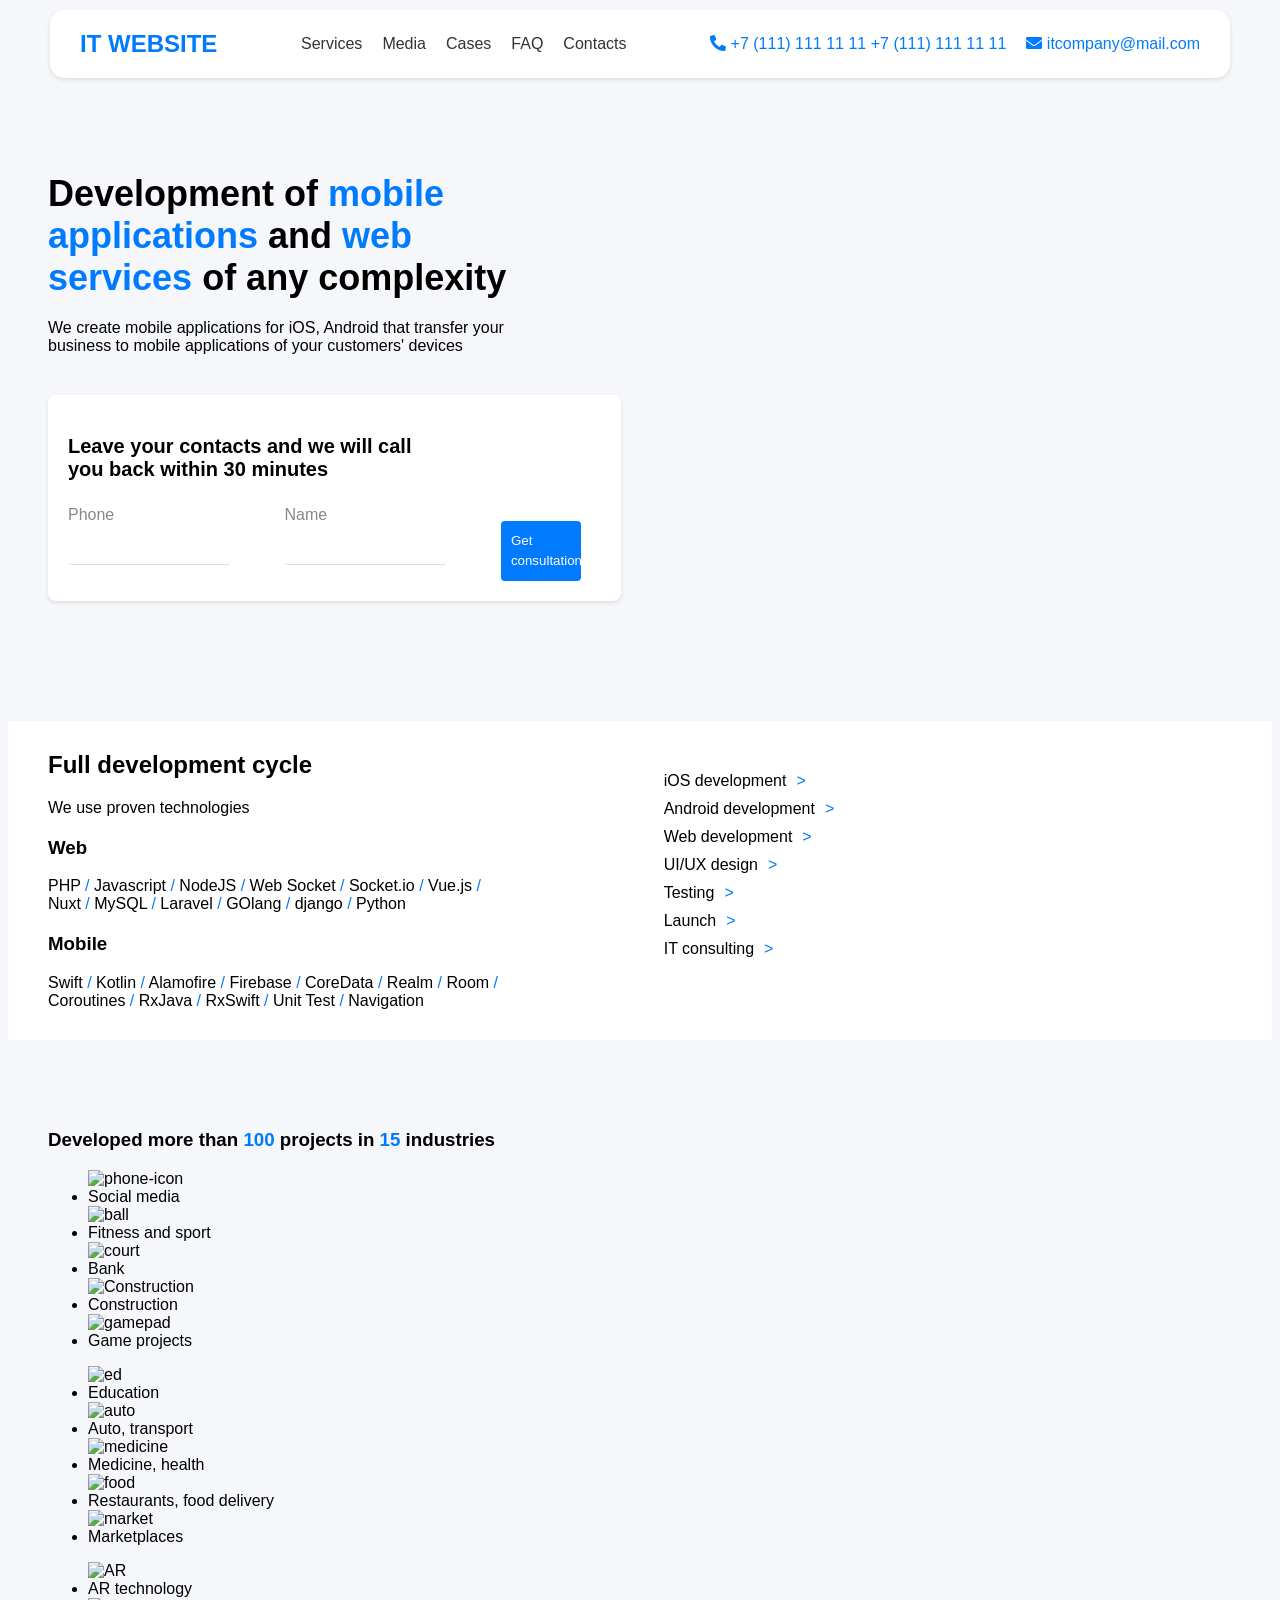
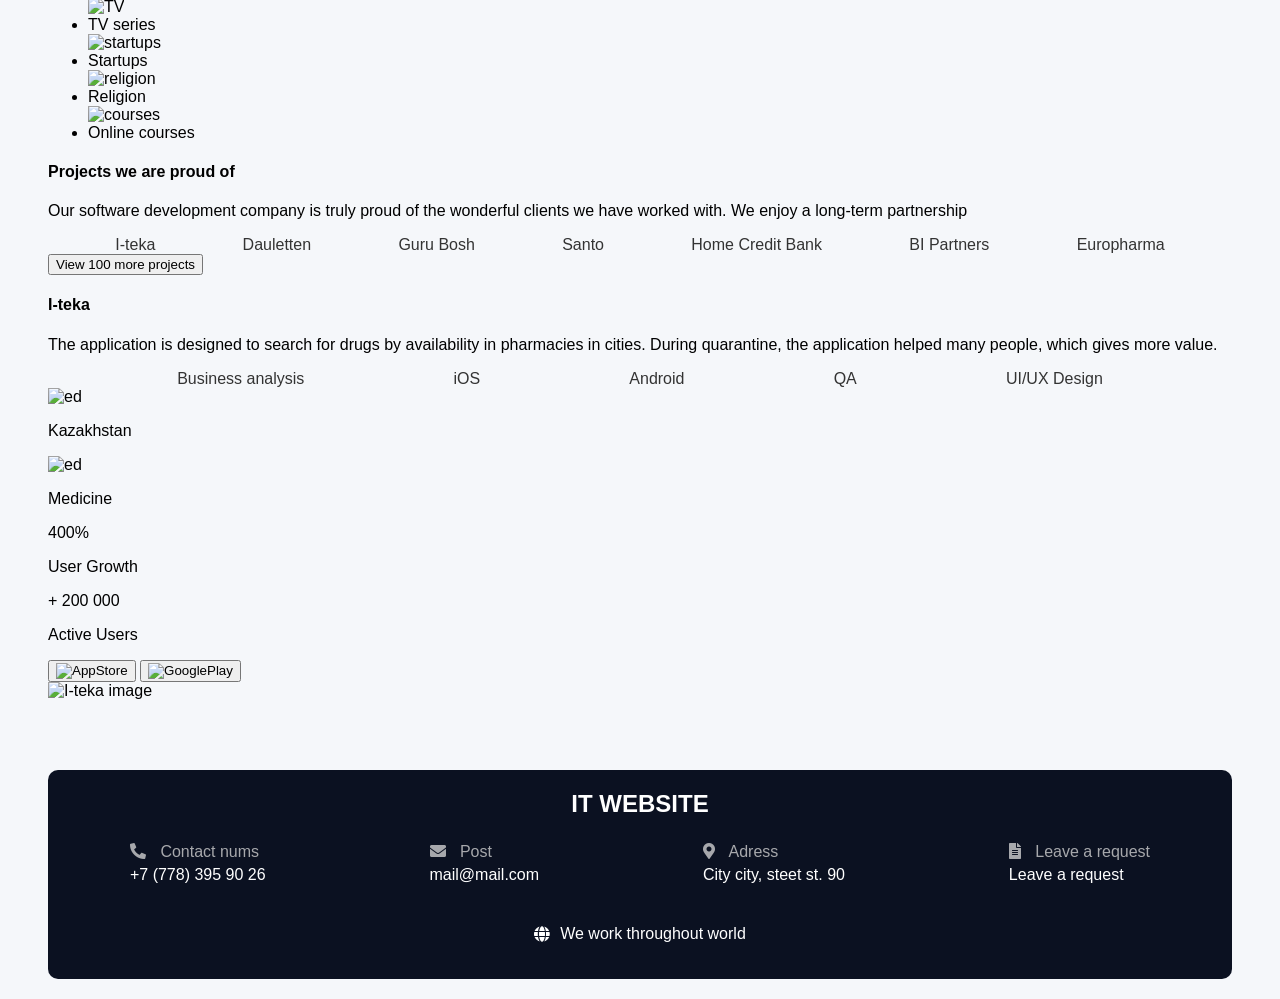
==== src/index.html @ 74718606 "Update index.html" ====
<!DOCTYPE html>
<html lang="ru">

<head>
    <meta charset="UTF-8">
    <meta name="viewport" content="width=device-width, initial-scale=1.0">
    <title>IT Website</title>
    <link rel="stylesheet" href="/src/assets/styles/style.css">
    <link href="https://cdnjs.cloudflare.com/ajax/libs/font-awesome/5.15.3/css/all.min.css" rel="stylesheet">
</head>

<body>
    <header>
        <div class="menu-icon">
            <i class="fas fa-bars menu-icon"></i>
            <div class="mobile-menu_content">
                <div class="mobile-menu_wrapper">
                    <div class="mobile-menu_cross">
                        <img src="\src\assets\icons\close.png" alt="close">
                    </div>
                    <div class="mobile-menu_logo">
                        <img src="/src/assets/icons/itweb.png" alt="logo">
                    </div>
                    <nav class="mobile-menu_menu">
                        <a href="#" class="mobile-menu_menu-item">Services</a>
                        <a href="#" class="mobile-menu_menu-item"> Media</a>
                        <a href="#" class="mobile-menu_menu-item"> Cases</a>
                        <a href="#" class="mobile-menu_menu-item"> FAQ</a>
                        <a href="#" class="mobile-menu_menu-item"> Contacts</a>
                    </nav>
                    <div class="mobile-menu_contact-info">
                        <a href="#" class="mobile-phones"></i> +7 (111) 111 11 11</a>
                        <a href="#" class="mobile-phones">+7 (111) 111 11 11</a>
                        <a href="#" class="mobile-email">itcompany@mail.com</a>
                    </div>
                </div>
            </div>
        </div>

        <div class="logo">IT WEBSITE</div>
        <nav>
            <a href="#">Services</a>
            <a href="#">Media</a>
            <a href="#">Cases</a>
            <a href="#">FAQ</a>
            <a href="#">Contacts</a>
        </nav>
        <div class="contact-info">
            <div class="phones">
                <a href="#"><i class="fas fa-phone-alt"></i> +7 (111) 111 11 11</a>
                <a href="#">+7 (111) 111 11 11</a>
            </div>
            <div class="email">
                <a href="#"><i class="fas fa-envelope"></i> itcompany@mail.com</a>
            </div>
        </div>
    </header>
    <main>
        <section class="intro">

            <div class="text">
                <h1> Development of <span class="blue"> mobile applications </span> and <span class="blue"> web
                        services</span> of
                    any complexity
                </h1>
                <p>We create mobile applications for iOS, Android that transfer your business to mobile applications of
                    your customers' devices </p>
                <div class="form">
                    <div class="intro-title-container">
                        <h3 class="intro-title">Leave your contacts and we will call you back within 30 minutes</h3>
                    </div>
                    <div class="form-elements">
                        <div>
                            <label for="phone">Phone</label>
                            <input id="phone" type="text" />
                        </div>
                        <div>
                            <label for="name">Name</label>
                            <input id="name" type="text" />
                        </div>
                        <button>Get consultation</button>
                    </div>
                </div>
            </div>

            <div class="images">
                <div class="image-container-first">

                </div>
                <div class="image-container-second">

                </div>
            </div>

        </section>
        <section class="development-cycle">
            <div class="container">

                <div class="content">
                    <div class="left">
                        <div class="dev-cycle_title">
                            <h1>Full development cycle</h1>
                            <p>We use proven technologies</p>
                        </div>
                        <div class="two_types">
                            <div class="web">
                                <h3>Web</h3>
                                <p>
                                    PHP <span class="blue">/</span> Javascript <span class="blue">/</span> NodeJS
                                    <span class="blue">/</span> Web Socket <span class="blue">/</span>
                                    Socket.io <span class="blue">/</span> Vue.js <span class="blue">/</span> Nuxt
                                    <span class="blue">/</span> MySQL <span class="blue">/</span>
                                    Laravel <span class="blue">/</span>
                                    GOlang <span class="blue">/</span> django <span class="blue">/</span> Python
                                </p>
                            </div>
                            <div class="mobile">
                                <h3>Mobile</h3>
                                <p>
                                    Swift <span class="blue">/</span> Kotlin <span class="blue">/</span> Alamofire
                                    <span class="blue">/</span> Firebase <span class="blue">/</span>
                                    CoreData <span class="blue">/</span> Realm <span class="blue">/</span> Room <span
                                        class="blue">/</span>
                                    Coroutines <span class="blue">/</span> RxJava <span class="blue">/</span> RxSwift
                                    <span class="blue">/</span> Unit Test
                                    <span class="blue">/</span> Navigation
                                </p>
                            </div>
                        </div>
                    </div>
                    <div class="right">
                        <ul>
                            <li><a href="#">iOS development</a></li>
                            <li><a href="#">Android development</a></li>
                            <li><a href="#">Web development</a></li>
                            <li><a href="#">UI/UX design</a></li>
                            <li><a href="#">Testing</a></li>
                            <li><a href="#">Launch</a></li>
                            <li><a href="#">IT consulting</a></li>
                        </ul>
                    </div>
                </div>
            </div>
        </section>
        <section class="projects container">
            <article class="projects-header">
                <h1>Developed more than <span class="blue">100</span> projects in <span class="blue">15</span>
                    industries</h1>
            </article>
            <div class="projects-lists">
                <div class="theme-left">
                    <ul>
                        <div class="icon-list">
                            <div class="white-circle">
                                <img src="/src/assets/icons/phone-little.png" alt="phone-icon">
                            </div>
                            <li>Social media</li>
                        </div>
                        <div class="icon-list">
                            <div class="white-circle">
                                <img src="/src/assets/icons/ball.png" alt="ball">
                            </div>
                            <li>Fitness and sport</li>
                        </div>
                        <div class="icon-list">
                            <div class="white-circle">
                                <img src="/src/assets/icons/court.png" alt="court">
                            </div>
                            <li>Bank</li>
                        </div>
                        <div class="icon-list">
                            <div class="white-circle">
                                <img src="/src/assets/icons/constr.png" alt="Construction">
                            </div>
                            <li>Construction</li>
                        </div>
                        <div class="icon-list">
                            <div class="white-circle">
                                <img src="/src/assets/icons/game.png" alt="gamepad">
                            </div>
                            <li>Game projects</li>
                        </div>
                    </ul>
                </div>
                <div class="theme-center">
                    <ul>
                        <div class="icon-list">
                            <div class="white-circle">
                                <img src="/src/assets/icons/ed.png" alt="ed">
                            </div>
                            <li>Education</li>
                        </div>
                        <div class="icon-list">
                            <div class="white-circle">
                                <img src="/src/assets/icons/au.png" alt="auto">
                            </div>
                            <li>Auto, transport</li>
                        </div>
                        <div class="icon-list">
                            <div class="white-circle">
                                <img src="/src/assets/icons/med.png" alt="medicine">
                            </div>
                            <li>Medicine, health</a></li>
                        </div>
                        <div class="icon-list">
                            <div class="white-circle">
                                <img src="/src/assets/icons/rest.png" alt="food">
                            </div>
                            <li>Restaurants, food delivery</li>
                        </div>
                        <div class="icon-list">
                            <div class="white-circle">
                                <img src="/src/assets/icons/marketplace.png" alt="market">
                            </div>
                            <li>Marketplaces</li>
                        </div>
                    </ul>
                </div>
                <div class="theme-right">
                    <ul>
                        <div class="icon-list">
                            <div class="white-circle">
                                <img src="/src/assets/icons/AR.png" alt="AR">
                            </div>
                            <li>AR technology</li>
                        </div>
                        <div class="icon-list">
                            <div class="white-circle">
                                <img src="/src/assets/icons/TV.png" alt="TV">
                            </div>
                            <li>TV series</li>
                        </div>
                        <div class="icon-list">
                            <div class="white-circle">
                                <img src="/src/assets/icons/Start.png" alt="startups">
                            </div>
                            <li>Startups</li>
                        </div>
                        <div class="icon-list">
                            <div class="white-circle">
                                <img src="/src/assets/icons/magic.png" alt="religion">
                            </div>
                            <li>Religion</li>
                        </div>
                        <div class="icon-list">
                            <div class="white-circle">
                                <img src="/src/assets/icons/online.png" alt="courses">
                            </div>
                            <li>Online courses</li>
                        </div>





                    </ul>
                </div>
            </div>


            <section class="project-example">
                <article class="project-text">
                    <div class="project-text_container">
                        <h1>Projects we are proud of</h1>
                        <p>Our software development company is truly proud of the wonderful clients we have worked with.
                            We enjoy a long-term partnership</p>
                    </div>
                </article>
                <article class="I-teka">
                    <div class="I-teka_container">
                        <nav>
                            <a href="#">I-teka</a>
                            <a href="#">Dauletten</a>
                            <a href="#">Guru Bosh</a>
                            <a href="#">Santo</a>
                            <a href="#">Home Credit Bank</a>
                            <a href="#">BI Partners</a>
                            <a href="#">Europharma</a>
                        </nav>
                        <div class="button_I-teka">
                            <button>View 100 more projects</button>
                        </div>
                    </div>
                    <div class="I-teka_main">
                        <div class="I-teka_main-info">
                            <h1>I-teka</h1>
                            <div class="I-teka_main-info-desc">
                                <p>The application is designed to search for drugs by availability in pharmacies in
                                    cities. During quarantine, the application helped many people, which gives more
                                    value.</p>

                                <nav>
                                    <a href="#">Business analysis</a>
                                    <a href="#">iOS</a>
                                    <a href="#">Android</a>
                                    <a href="#">QA</a>
                                    <a href="#">UI/UX Design</a>
                                </nav>
                                <div class="icons-labels">
                                    <div class="kazah">
                                        <div class="image_i-teka_wrapper">
                                            <img src="/src/assets/icons/geo.png" alt="ed">
                                        </div>
                                        <p>Kazakhstan</p>
                                    </div>
                                    <div class="medicine">
                                        <div class="image_i-teka_wrapper">
                                            <img src="/src/assets/icons/bag.png" alt="ed">
                                        </div>
                                        <p>Medicine</p>
                                    </div>
                                </div>
                                <div class="user-numbers">
                                    <div class="user_growth">
                                        <p class="numbers">400%</p>
                                        <p class="numbers-label">User Growth</p>
                                    </div>
                                    <div class="active_users">
                                        <p class="numbers">+ 200 000</p>
                                        <p class="numbers-label">Active Users</p>
                                    </div>

                                </div>
                                <div class="store-images">
                                    <button class="AppStore">
                                        <img src="/src/assets/img/AppStore.png" alt="AppStore">
                                    </button>
                                    <button class="GooglePlay">
                                        <img src="/src/assets/img/GooglePlay.png" alt="GooglePlay">
                                    </button>

                                </div>
                            </div>
                        </div>
                        <div class="I-teka_main-img">
                            <img src="/src/assets/img/i-teka.png" alt="I-teka image">
                        </div>

                    </div>

                </article>
            </section>
        </section>
    </main>
    <footer>
        <div class="footer">
            <h1>IT WEBSITE</h1>
            <div class="content">
                <div>
                    <p class="light-gray"><i class="fas fa-phone-alt"></i> Contact nums</p>
                    <p>+7 (778) 395 90 26</p>
                </div>
                <div>
                    <p class="light-gray"><i class="fas fa-envelope"></i> Post</p>
                    <p>mail@mail.com</p>
                </div>
                <div>
                    <p class="light-gray"><i class="fas fa-map-marker-alt"></i> Adress</p>
                    <p>City city, steet st. 90</p>
                </div>
                <div>
                    <p class="light-gray"><i class="fas fa-file-alt"></i> Leave a request</p>
                    <p>Leave a request</p>
                </div>
            </div>
            <div class="bottom">
                <i class="fas fa-globe"></i>
                <p>We work throughout world</p>
            </div>
        </div>
    </footer>
</body>



</html>
---- src/assets/styles/style.css ----
body {
    font-family: 'Roboto', sans-serif;
    background-color: #f5f7fa;
}

.container {
    margin: 60px 40px 60px 40px;
    padding: 10px 0 10px 0;
}

header {
    display: flex;
    justify-content: space-between;
    align-items: center;
    position: fixed;
    top: 10px;
    left: 50px;
    right: 50px;
    padding: 20px 30px;
    background-color: #fff;
    box-shadow: 0 2px 4px rgba(0, 0, 0, 0.1);
    border-radius: 15px;
    z-index: 1000;
}

.logo {
    font-size: 24px;
    font-weight: 700;
    color: #007bff;
}

nav {
    display: flex;
    justify-content: space-evenly;
    gap: 20px;
}

nav a {
    text-decoration: none;
    color: #333;
    font-weight: 500;
}

.contact-info {
    display: flex;
    gap: 20px;
    align-items: center;
}

.contact-info a {
    text-decoration: none;
    color: #007bff;
}

header .menu-icon {
    display: none;
    font-size: 24px;
    cursor: pointer;
    color: #007bff;
}

header .menu-icon:active {
    .mobile-menu_content {
        display: block;
    }
}

@media screen and (max-width: 769px) {
    nav {
        display: none;
    }

    header {
        display: flex;
        justify-content: space-between;
    }

    header .contact-info {
        display: block;
        font-size: 12px;

    }

    header .contact-info .phones {
        display: none;
    }

    header .menu-icon {
        display: block;
    }

    .logo {
        margin: 0 0 0 70px;
        font-size: 20px;
    }

    .intro {
        flex-direction: column;
        padding: 30px 20px;
        width: 50%;
    }

    main .intro .text {
        width: fit-content;
        margin-top: 20px;
    }

    .intro .text .form {
        width: fit-content;
        margin-top: 20px;
    }

    .text .form button {
        width: fit-content;
    }

    .form .form-elements {
        display: flex;
        flex-direction: column;
        align-items: flex-start;
    }

    .content {
        flex-direction: row;
        gap: 20px;
    }

    .development-cycle .content .left,
    .development-cycle .content .right {
        width: 50%;
    }

    .footer {
        padding: 20px;
    }

    .footer .content {
        align-items: center;
    }
}

@media screen and (max-width: 440px) {
    header {

        padding: 10px 15px;
    }

    header .menu-icon {
        display: block;
    }

    header .contact-info {
        display: none;
    }

    .logo {
        font-size: 20px;
        margin: 0 auto;
    }

    .intro {
        padding: 20px 10px;
        width: fit-content;
    }

    .mobile-menu_wrapper .mobile-menu_contact-info {
        display: flex;
        flex-direction: column;
        justify-content: center;
        flex-wrap: wrap;
        row-gap: 22px;
        align-items: center;

    }


    .mobile-email,
    .mobile-phones {
        font-size: 14px !important;
    }

    .mobile-menu_menu-item {
        font-size: 24px !important;
    }

    .mobile-menu_logo {
        width: 144px !important;
        height: 24px !important;

    }

    main .intro .text h1 {
        font-size: 24px;
        line-height: 1.4;
        width: 100%;
    }

    main .intro .text p {
        font-size: 12px;
        width: 100%;
    }

    .form h3 {
        font-size: 16px;
    }

    .form label {
        font-size: 12px;
    }

    .form input {
        font-size: 12px;
    }

    .form button {
        width: 100%;
        font-size: 12px;
        margin-top: 10px;
    }

    .development-cycle {
        padding: 20px 10px;
    }

    .content {
        display: flex;
        flex-direction: column;
    }

    .development-cycle .content .left,
    .development-cycle .content .right {
        width: 100%;
        font-size: 12px;
    }

    .content .right ul {
        font-size: 20px;
    }

    body .footer {
        font-size: 12px;
        padding: 15px 20px 15px 20px;
    }

    body .footer .content {
        display: grid;
        grid-template-columns: repeat(2, 1fr);
        margin: 5px;
        gap: 20px;
    }
}

main {
    background-color: #f5f7fa;
}

.mobile-menu_content {
    position: fixed;
    left: 0;
    right: 0;
    top: 0;
    bottom: 0;
    background-color: #fff;
    overflow: auto;
    display: none;

}

.mobile-menu_wrapper {
    padding: 40px 60px;
}

.mobile-menu_cross {
    display: block;
    justify-self: flex-end;
    width: 24px;
    height: 24px;
    cursor: pointer;
}

.mobile-menu_logo {
    width: 288px;
    height: 40px;
    margin: 40px auto 52px auto;
}

.mobile-menu_logo img {
    width: 100%;
    height: 100%;
}

.mobile-menu_menu {
    display: flex;
    flex-direction: column;
    align-items: center;
    gap: 32px;
    margin-bottom: 56px;
}

.mobile-menu_menu-item {
    font-size: 36px;
    font-weight: 400;
    line-height: 51.84px;
    letter-spacing: 0.32645100355148315px;
    text-align: left;
    text-underline-position: from-font;
    text-decoration-skip-ink: none;
}

.mobile-menu_contact-info {
    display: flex;
    flex-direction: row;
    justify-content: space-evenly;
    flex-wrap: wrap;
    row-gap: 22px;
}

.mobile-menu_contact-info,
.mobile-email,
.mobile-phones {
    font-family: SF Pro Text;
    font-size: 18px;
    font-weight: 500;
    line-height: 18px;
    text-align: left;
    text-underline-position: from-font;
    text-decoration-skip-ink: none;
    color: #2D66EE;
    align-items: center;
    display: flex;
    text-decoration: none;
    justify-content: space-between;
    white-space: nowrap;
}

.mobile-email::before {
    content: '';
    background-image: url(/src/assets/icons/email.png);
    width: 24px;
    height: 24px;
    display: inline-block;
    background-repeat: no-repeat;
    background-position: bottom;
}

.mobile-phones::before {
    content: '';
    background-image: url(/src/assets/icons/phone.png);
    width: 24px;
    height: 24px;
    display: inline-block;
    background-repeat: no-repeat;
    background-position: bottom;
}

.intro {
    display: flex;
    justify-content: space-between;
    align-items: center;
    padding: 60px 40px;
}

.intro .text {
    margin-top: 75px;
    width: 45%;
}

.intro .text h1 {
    font-size: 36px;
    font-weight: 700;
    margin-bottom: 20px;
    width: 90%;
}

span {
    color: #007bff;
}

.intro .text p {
    font-size: 16px;
    margin-bottom: 40px;
    width: 90%;
}

.form {
    background-color: #fff;
    padding: 20px;
    border-radius: 8px;
    box-shadow: 0 2px 4px rgba(0, 0, 0, 0.1);
    width: 100%;
}

.form-elements {
    width: 100%;
    display: flex;
    align-items: center;
    justify-content: space-between;
}

.form h3 {
    width: 70%;
    font-size: 20px;
}

.form label {
    display: block;
    margin-bottom: 5px;
    font-weight: 400;
    color: #888;
    font-size: 16px;
}

.form input {
    width: 75%;
    padding: 10px;
    margin-bottom: 10px;
    border: none;
    border-bottom: 1px solid #ddd;
    border-radius: 4px;
}

.form button {
    width: 15%;
    text-align: left;
    padding: 10px;
    margin: 20px 20px 0 0;
    background-color: #007bff;
    color: #fff;
    border: none;
    border-radius: 4px;
    cursor: pointer;
    align-content: flex-start;
    line-height: 1.5;
    white-space: normal;
}

.development-cycle {
    background-color: white;
    margin-top: 60px;
}

.development-cycle h2 {
    font-size: 30px;
    font-weight: 700;
    margin-bottom: 20px;
}

.content {
    display: flex;
    justify-content: space-between;
}

.content .left,
.content .right {
    width: 48%;
}


.content .left p {
    margin-bottom: 20px;
    margin-right: 100px;
}

.content .right {
    margin: 25px 0 25px 0;
}

.content .right ul {
    list-style: none;
    padding: 0;
}

.content .right ul li {
    margin-bottom: 10px;
    display: flex;
    align-items: center;
}

.content .right ul li a {
    text-decoration: none;
    color: #000;
    font-weight: 400;
    margin-right: 5px;
}

.content .right ul li a:hover {
    text-decoration: underline;
    text-decoration-color: #add8e6;
    font-weight: bold;
    color: #000;
}

.content .right ul li::after {
    content: ">";
    color: #007bff;
    margin-left: 5px;
}

.footer {
    background-color: #0b1121;
    color: white;
    padding: 20px 0;
    text-align: center;
    border-radius: 10px;
    margin: 20px 40px 20px 40px;
}

.footer h1 {
    margin: 0;
    font-size: 24px;
    font-weight: bold;
}

.footer .content {
    display: flex;
    justify-content: space-around;
    margin-top: 20px;
}

.footer .content div {
    text-align: left;
}

.footer .content div i {
    margin-right: 10px;
}

.footer .content div p {
    margin: 5px 0;
}

.footer .bottom {
    margin-top: 20px;
    display: flex;
    justify-content: center;
    align-items: center;
}

.footer .bottom i {
    margin-right: 10px;
}

.light-gray {
    color: #d3d3d3c7;
}
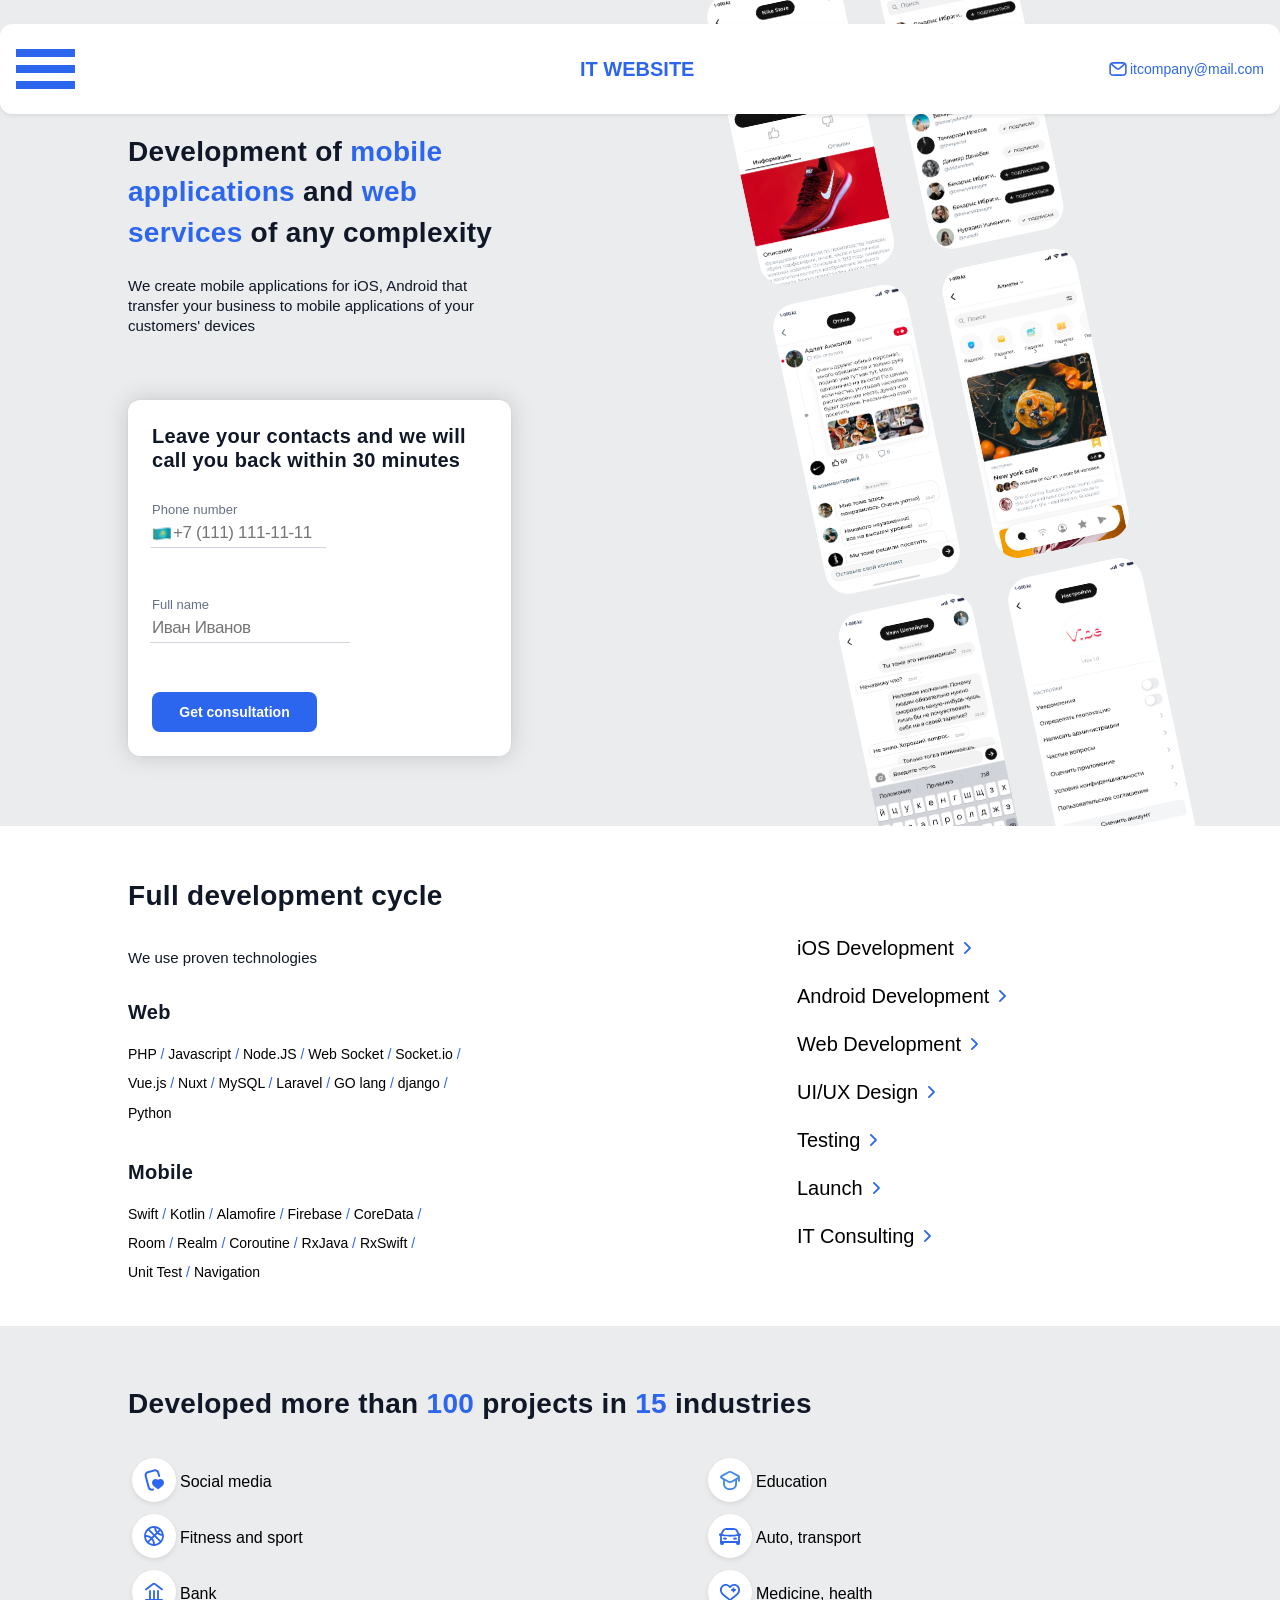
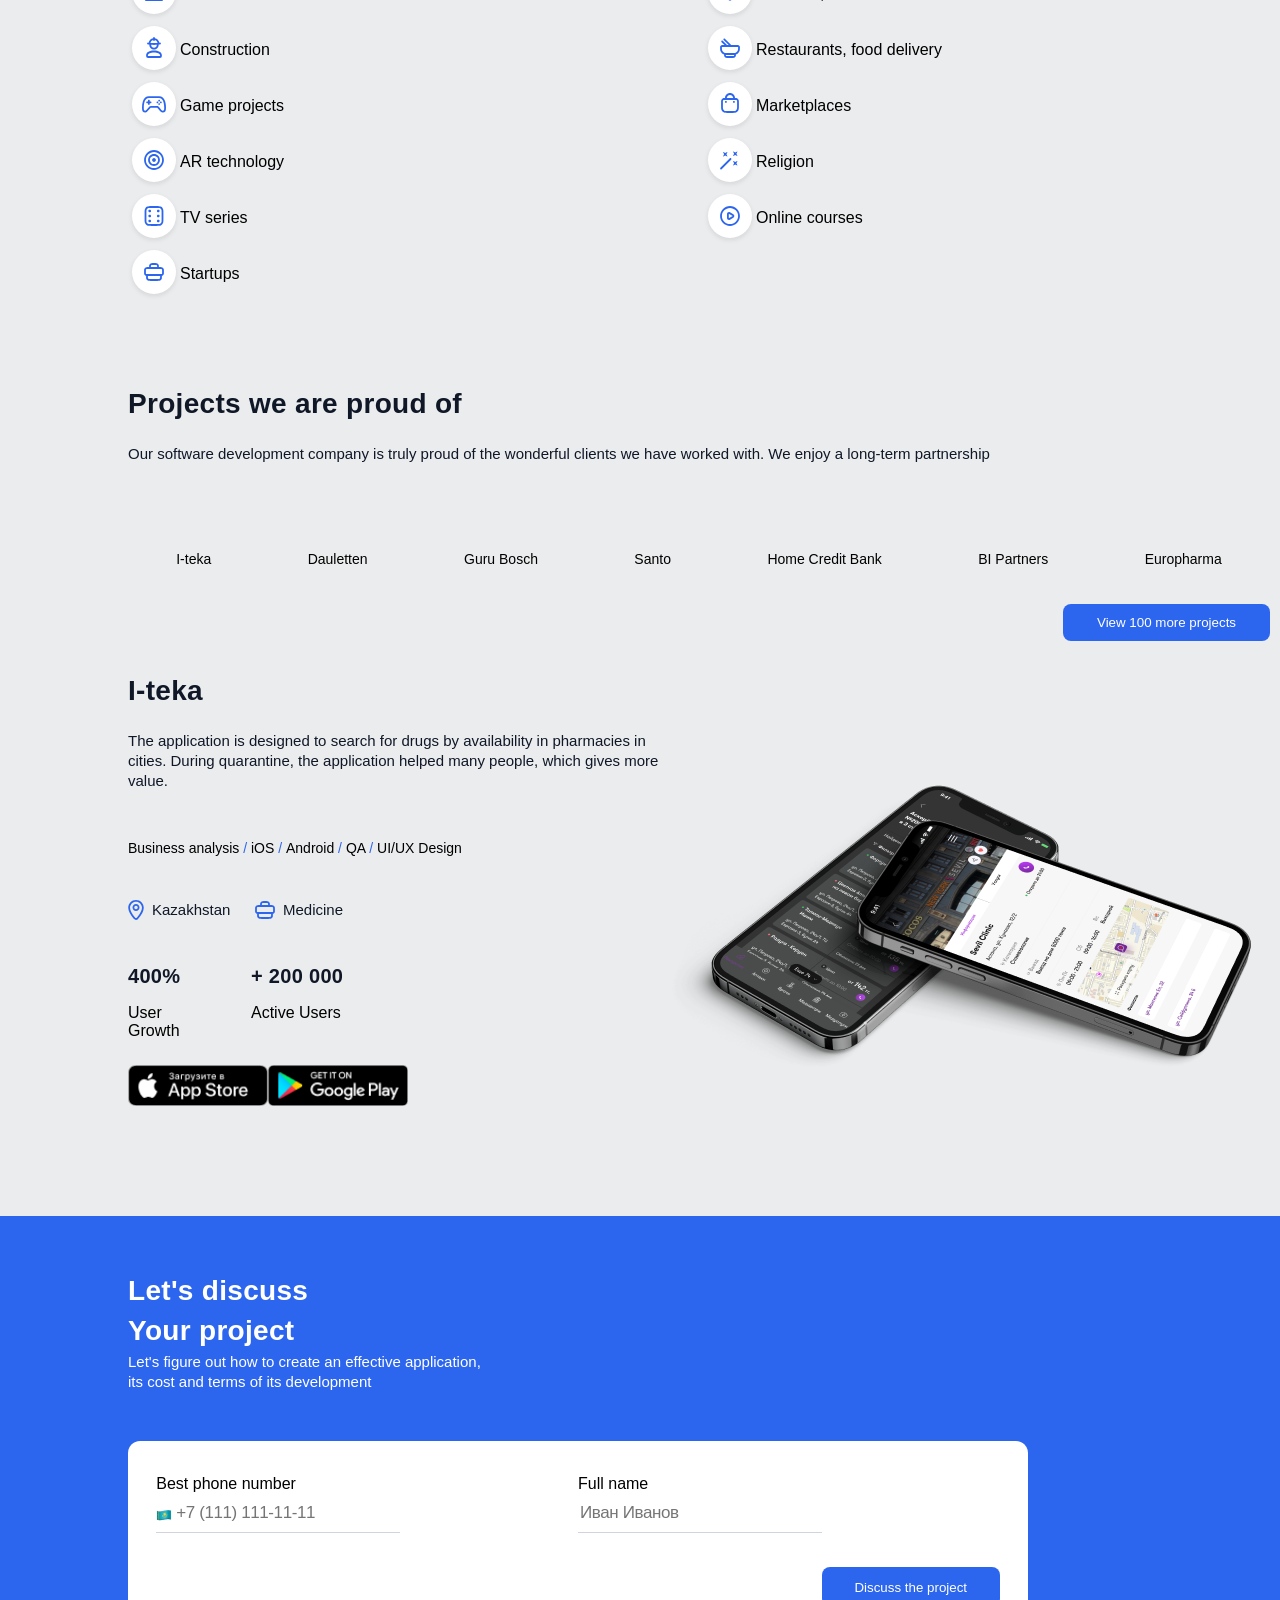
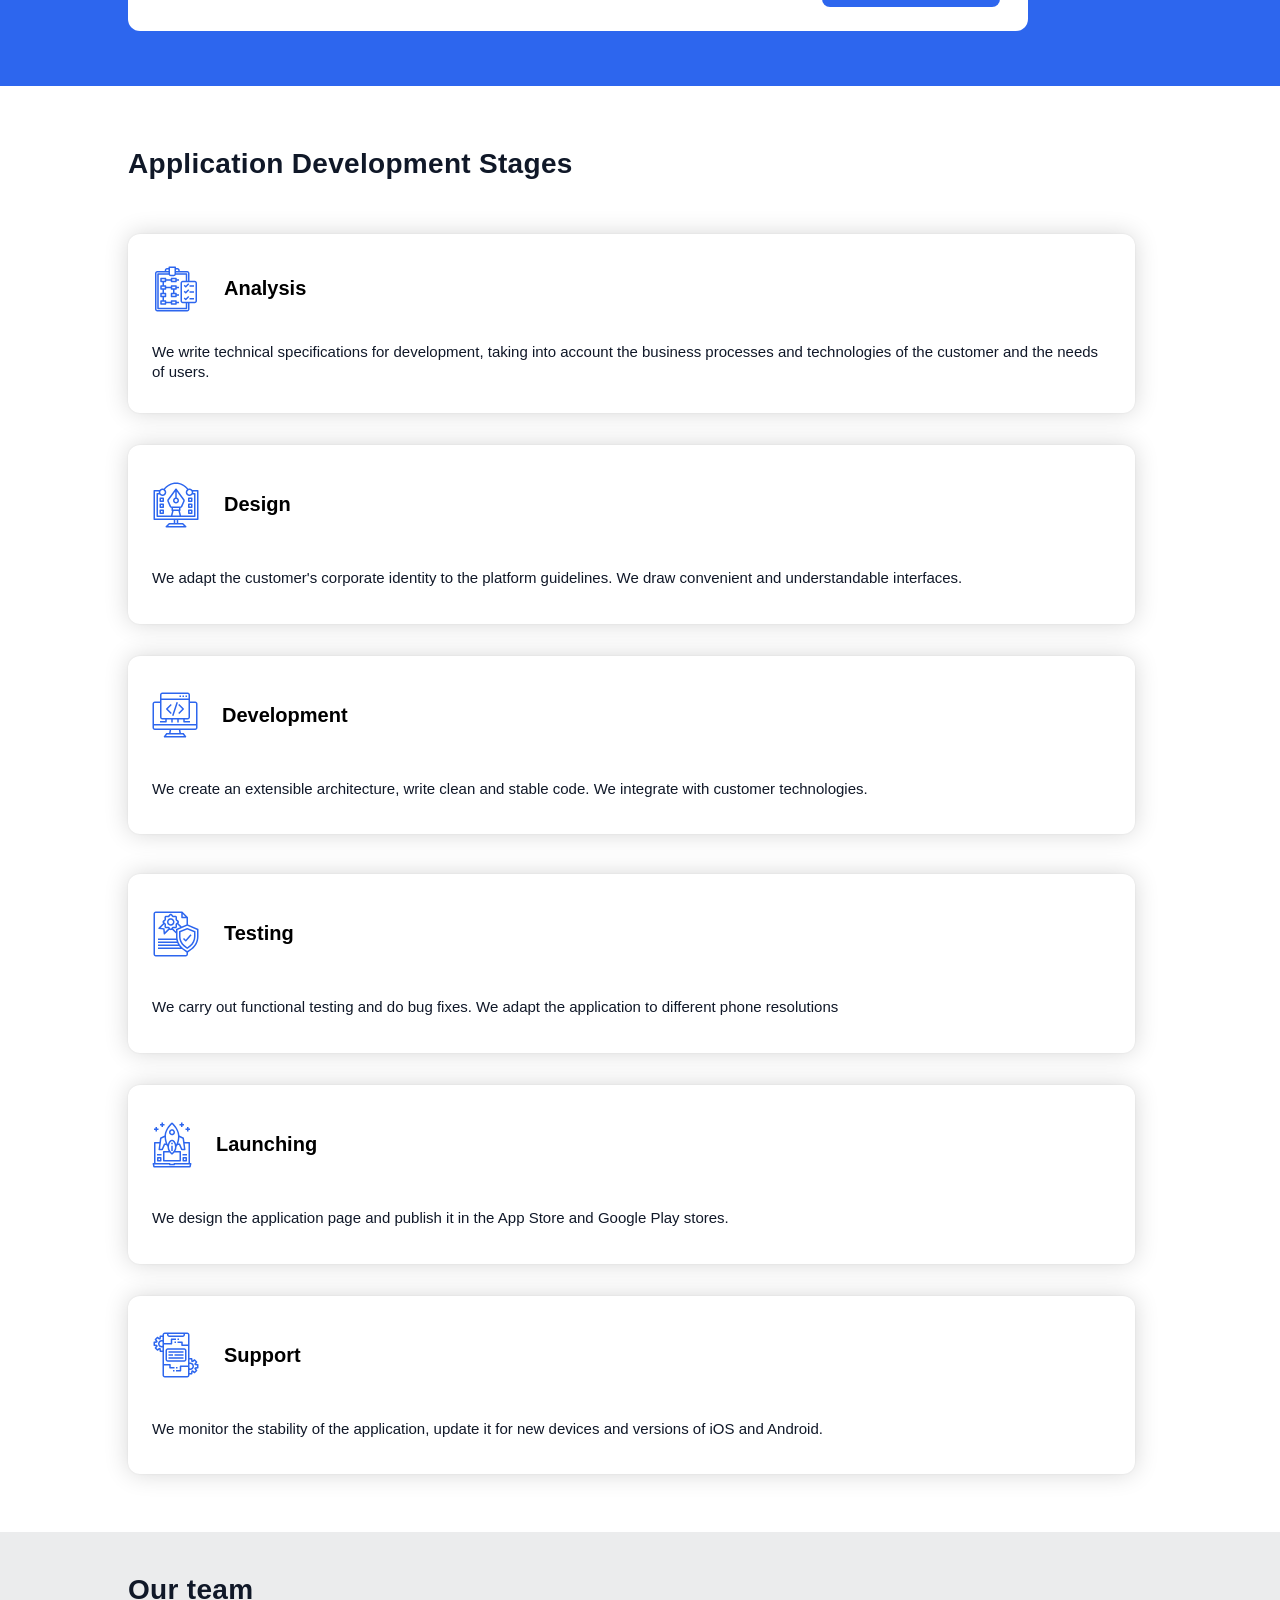
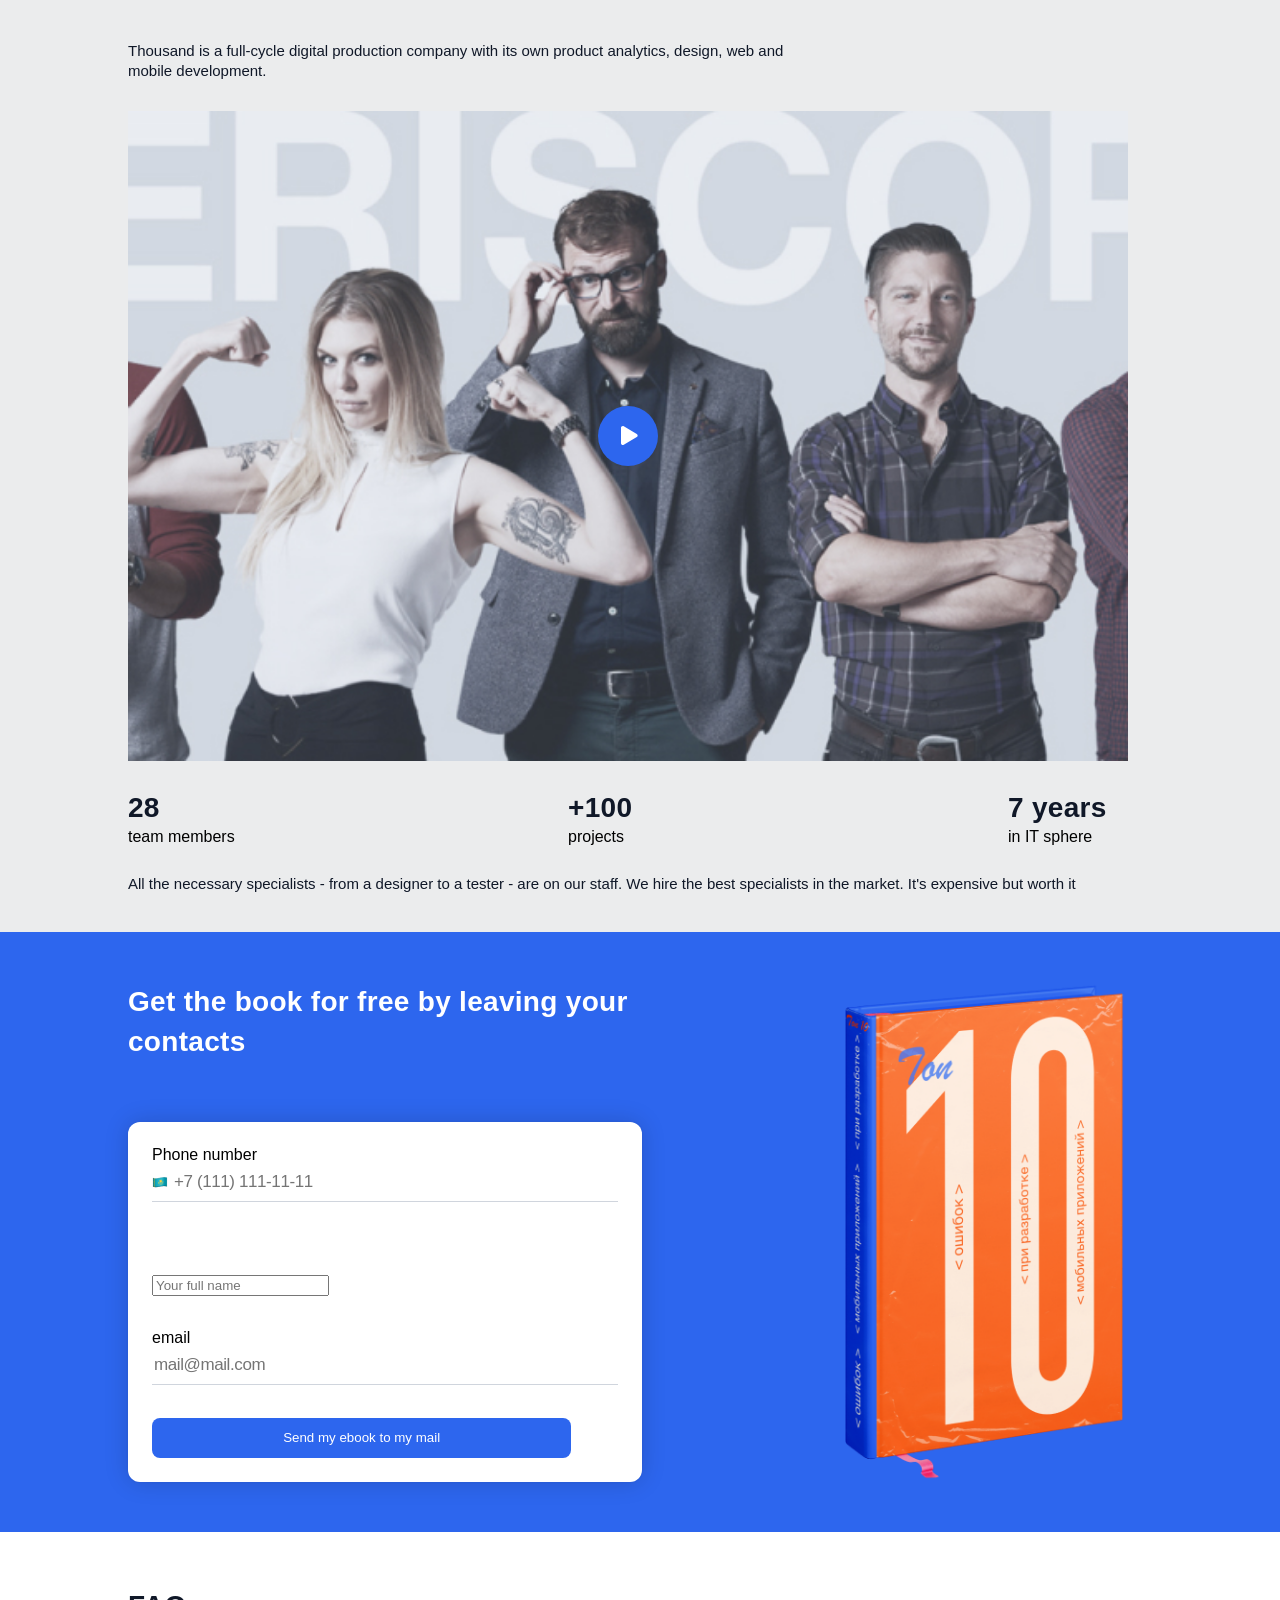
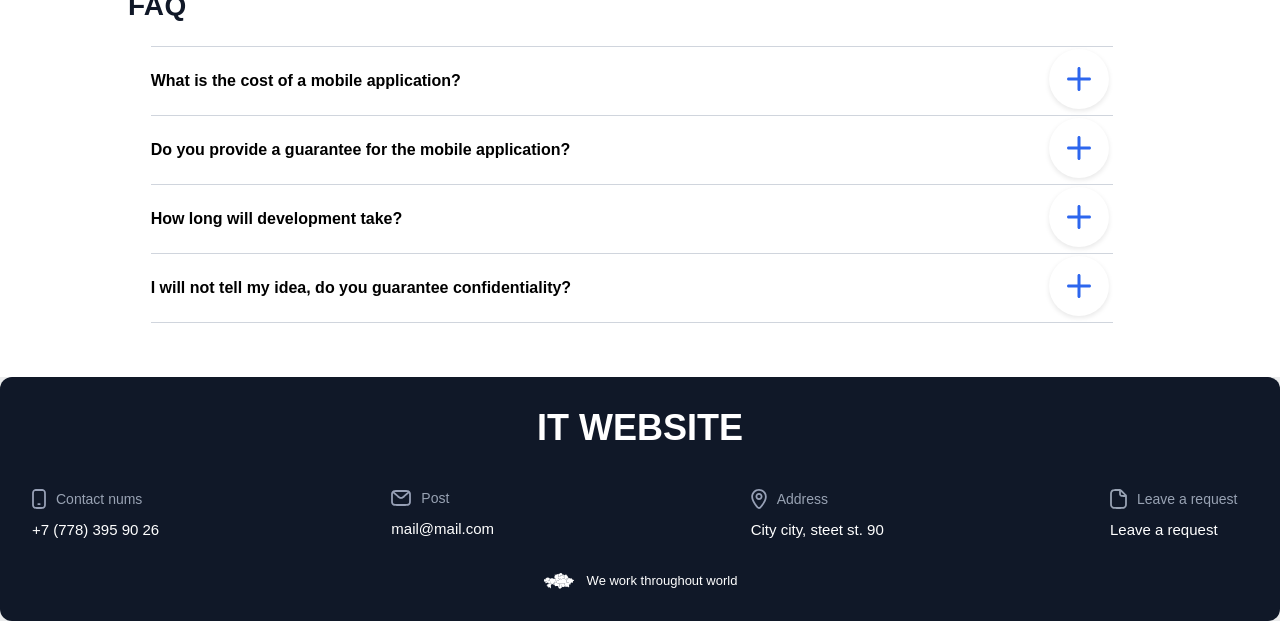
==== commit 203d430b: "FULL SITE" ====
--- a/src/index.html
+++ b/src/index.html
@@ -1,376 +1,802 @@
 <!DOCTYPE html>
 <html lang="ru">
-
 <head>
-    <meta charset="UTF-8">
-    <meta name="viewport" content="width=device-width, initial-scale=1.0">
-    <title>IT Website</title>
-    <link rel="stylesheet" href="/src/assets/styles/style.css">
-    <link href="https://cdnjs.cloudflare.com/ajax/libs/font-awesome/5.15.3/css/all.min.css" rel="stylesheet">
+    <meta charset="UTF-8" />
+    <meta
+            name="viewport"
+            content="width=device-width, user-scalable=no, initial-scale=1.0, maximum-scale=1.0, minimum-scale=1.0"
+    />
+    <meta http-equiv="X-UA-Compatible" content="ie=edge" />
+    <title>Document</title>
+    <link rel="stylesheet" href="/src/assets/styles/style.css" />
 </head>
 
 <body>
-    <header>
-        <div class="menu-icon">
-            <i class="fas fa-bars menu-icon"></i>
-            <div class="mobile-menu_content">
-                <div class="mobile-menu_wrapper">
-                    <div class="mobile-menu_cross">
-                        <img src="\src\assets\icons\close.png" alt="close">
-                    </div>
-                    <div class="mobile-menu_logo">
-                        <img src="/src/assets/icons/itweb.png" alt="logo">
-                    </div>
-                    <nav class="mobile-menu_menu">
-                        <a href="#" class="mobile-menu_menu-item">Services</a>
-                        <a href="#" class="mobile-menu_menu-item"> Media</a>
-                        <a href="#" class="mobile-menu_menu-item"> Cases</a>
-                        <a href="#" class="mobile-menu_menu-item"> FAQ</a>
-                        <a href="#" class="mobile-menu_menu-item"> Contacts</a>
-                    </nav>
-                    <div class="mobile-menu_contact-info">
-                        <a href="#" class="mobile-phones"></i> +7 (111) 111 11 11</a>
-                        <a href="#" class="mobile-phones">+7 (111) 111 11 11</a>
-                        <a href="#" class="mobile-email">itcompany@mail.com</a>
-                    </div>
-                </div>
-            </div>
-        </div>
-
-        <div class="logo">IT WEBSITE</div>
-        <nav>
-            <a href="#">Services</a>
-            <a href="#">Media</a>
-            <a href="#">Cases</a>
-            <a href="#">FAQ</a>
-            <a href="#">Contacts</a>
-        </nav>
-        <div class="contact-info">
-            <div class="phones">
-                <a href="#"><i class="fas fa-phone-alt"></i> +7 (111) 111 11 11</a>
-                <a href="#">+7 (111) 111 11 11</a>
-            </div>
-            <div class="email">
-                <a href="#"><i class="fas fa-envelope"></i> itcompany@mail.com</a>
-            </div>
-        </div>
-    </header>
-    <main>
-        <section class="intro">
-
-            <div class="text">
-                <h1> Development of <span class="blue"> mobile applications </span> and <span class="blue"> web
-                        services</span> of
-                    any complexity
-                </h1>
-                <p>We create mobile applications for iOS, Android that transfer your business to mobile applications of
-                    your customers' devices </p>
-                <div class="form">
-                    <div class="intro-title-container">
-                        <h3 class="intro-title">Leave your contacts and we will call you back within 30 minutes</h3>
-                    </div>
-                    <div class="form-elements">
-                        <div>
-                            <label for="phone">Phone</label>
-                            <input id="phone" type="text" />
+<header class="header">
+    <div class="burger">
+        <div class="burger__menu"></div>
+    </div>
+    <a class="logo text_color_blue" href="#">IT WEBSITE</a>
+
+    <nav class="header__menu">
+        <ul class="menu">
+            <li class="menu__item"><a href="#">Services</a></li>
+            <li class="menu__item"><a href="#">Media</a></li>
+            <li class="menu__item"><a href="#">Cases</a></li>
+            <li class="menu__item"><a href="#">FAQ</a></li>
+            <li class="menu__item"><a href="#">Contacts</a></li>
+        </ul>
+    </nav>
+
+    <div class="header__contacts">
+        <div class="contacts__phone">
+            <img
+                    class="contacts__image image__phone"
+                    src="/src/assets/icons/IconPhone.svg"
+                    alt="PhoneIcon"
+            />
+            <p class="contacts__info text_color_blue">+7 (111) 111 11 11</p>
+            <p class="contacts__info text_color_blue">+7 (111) 111 11 11</p>
+        </div>
+        <div class="contacts__email">
+            <img
+                    class="contacts__image image__email"
+                    src="/src/assets/icons/IconEmail.svg"
+                    alt="MailIcon"
+            />
+            <p class="contacts__info text_color_blue">itcompany@mail.com</p>
+        </div>
+    </div>
+</header>
+
+<section class="main">
+    <div class="container">
+        <div class="main__description">
+            <h2 class="description__header header__text">
+                Development of
+                <span class="text_color_blue">mobile applications</span> and
+                <span class="text_color_blue">web services</span> of any complexity
+            </h2>
+
+            <p class="default__text">
+                We create mobile applications for iOS, Android that transfer your
+                business to mobile applications of your customers' devices
+            </p>
+        </div>
+
+        <article class="main__feedback">
+            <h3 class="subheader__text">
+                Leave your contacts and we will call you back within 30 minutes
+            </h3>
+            <form class="feedback__form" action="">
+                <div class="feedback__field">
+                    <label for="feedback__phone" class="form__label"
+                    >Phone number</label
+                    >
+                    <div class="feedback__field--phone">
+                        <img
+                                id="feedback_image"
+                                src="/src/assets/img/IconFlag.png"
+                                alt="FlagIcon"
+                        />
+                        <input
+                                type="tel"
+                                id="feedback__phone"
+                                name="feedback__phone"
+                                placeholder="+7 (111) 111-11-11"
+                                required
+                        />
+                    </div>
+                </div>
+
+                <div class="feedback__field">
+                    <label for="feedback__name" class="form__label">Full name</label>
+                    <input
+                            type="text"
+                            id="feedback__name"
+                            name="feedback__name"
+                            placeholder="Иван Иванов"
+                            required
+                    />
+                </div>
+                <button type="submit" class="feedback__button">
+                    Get consultation
+                </button>
+            </form>
+        </article>
+
+        <div class="main__background__image">
+            <div class="main__background">
+                <img
+                        src="assets/img/rev det.jpg"
+                        alt="rev det"
+                        class="background__image"
+                />
+                <img
+                        src="assets/img/new chat.jpg"
+                        alt="new chat"
+                        class="background__image"
+                />
+                <img
+                        src="assets/img/comm.jpg"
+                        alt="comm"
+                        class="background__image main__image"
+                />
+                <img
+                        src="assets/img/main org.jpg"
+                        alt="main org"
+                        class="background__image"
+                />
+                <img
+                        src="assets/img/message.jpg"
+                        alt="message"
+                        class="background__image"
+                />
+                <img
+                        src="assets/img/settings.jpg"
+                        alt="settings"
+                        class="background__image"
+                />
+            </div>
+        </div>
+    </div>
+</section>
+
+<section class="development">
+    <div class="container">
+        <div class="development__technologies">
+            <h2 class="header__text">Full development cycle</h2>
+            <p class="default__text">We use proven technologies</p>
+            <div class="techno__header">
+                <h3 class="subheader__text">Web</h3>
+                <div class="development__tools">
+                    <p class="tool">PHP</p>
+                    <p class="tool">Javascript</p>
+                    <p class="tool">Node.JS</p>
+                    <p class="tool">Web Socket</p>
+                    <p class="tool">Socket.io</p>
+                    <p class="tool">Vue.js</p>
+                    <p class="tool">Nuxt</p>
+                    <p class="tool">MySQL</p>
+                    <p class="tool">Laravel</p>
+                    <p class="tool">GO lang</p>
+                    <p class="tool">django</p>
+                    <p class="tool">Python</p>
+                </div>
+            </div>
+            <div class="techno__header">
+                <h3 class="subheader__text">Mobile</h3>
+                <div class="development__tools">
+                    <p class="tool">Swift</p>
+                    <p class="tool">Kotlin</p>
+                    <p class="tool">Alamofire</p>
+                    <p class="tool">Firebase</p>
+                    <p class="tool">CoreData</p>
+                    <p class="tool">Room</p>
+                    <p class="tool">Realm</p>
+                    <p class="tool">Coroutine</p>
+                    <p class="tool">RxJava</p>
+                    <p class="tool">RxSwift</p>
+                    <p class="tool">Unit Test</p>
+                    <p class="tool">Navigation</p>
+                </div>
+            </div>
+        </div>
+        <div class="development__categories">
+            <ul class="development__list">
+                <li class="development__item">
+                    <a href="#">iOS Development</a>
+                    <img src="/src/assets/icons/arrow.svg" alt="Arrow icon" class="development__arrow" />
+                </li>
+
+                <li class="development__item">
+                    <a href="#">Android Development</a>
+                    <img src="/src/assets/icons/arrow.svg" alt="Arrow icon" class="development__arrow" />
+                </li>
+
+                <li class="development__item">
+                    <a href="#">Web Development</a>
+                    <img src="/src/assets/icons/arrow.svg" alt="Arrow icon" class="development__arrow" />
+                </li>
+
+                <li class="development__item">
+                    <a href="#">UI/UX Design</a>
+                    <img src="/src/assets/icons/arrow.svg" alt="Arrow icon" class="development__arrow" />
+                </li>
+
+                <li class="development__item">
+                    <a href="#">Testing</a>
+                    <img src="/src/assets/icons/arrow.svg" alt="Arrow icon" class="development__arrow" />
+                </li>
+
+                <li class="development__item">
+                    <a href="#">Launch</a>
+                    <img src="/src/assets/icons/arrow.svg" alt="Arrow icon" class="development__arrow" />
+                </li>
+
+                <li class="development__item">
+                    <a href="#">IT Consulting</a>
+                    <img src="/src/assets/icons/arrow.svg" alt="Arrow icon" class="development__arrow" />
+                </li>
+            </ul>
+        </div>
+
+    </div>
+</section>
+
+<section class="projects">
+    <div class="container">
+        <div class="project__header">
+            <h2 class="header__text">
+                Developed more than
+                <span class="text_color_blue">100</span> projects in
+                <span class="text_color_blue">15</span> industries
+            </h2>
+        </div>
+        <div class="project__list">
+            <article class="project__column">
+                <div class="project__item">
+                    <img class="project__image" src="/src/assets/icons/social_media.svg" alt="Social media" />
+                    <p>Social media</p>
+                </div>
+
+                <div class="project__item">
+                    <img class="project__image" src="/src/assets/icons/fitness.svg" alt="Fitness and sport" />
+                    <p>Fitness and sport</p>
+                </div>
+
+                <div class="project__item">
+                    <img class="project__image" src="/src/assets/icons/bank.svg" alt="Bank" />
+                    <p>Bank</p>
+                </div>
+
+                <div class="project__item">
+                    <img class="project__image" src="/src/assets/icons/construction.svg" alt="Construction" />
+                    <p>Construction</p>
+                </div>
+
+                <div class="project__item">
+                    <img class="project__image" src="/src/assets/icons/game_projects.svg" alt="Game projects" />
+                    <p>Game projects</p>
+                </div>
+            </article>
+
+            <article class="project__column">
+                <div class="project__item">
+                    <img class="project__image" src="/src/assets/icons/education.svg" alt="Education" />
+                    <p>Education</p>
+                </div>
+
+                <div class="project__item">
+                    <img class="project__image" src="/src/assets/icons/auto.svg" alt="Auto, transport" />
+                    <p>Auto, transport</p>
+                </div>
+
+                <div class="project__item">
+                    <img class="project__image" src="/src/assets/icons/medicine.svg" alt="Medicine, health" />
+                    <p>Medicine, health</p>
+                </div>
+
+                <div class="project__item">
+                    <img class="project__image" src="/src/assets/icons/restaurant.svg" alt="Restaurants, food delivery" />
+                    <p>Restaurants, food delivery</p>
+                </div>
+
+                <div class="project__item">
+                    <img class="project__image" src="/src/assets/icons/marketplace.svg" alt="Marketplaces" />
+                    <p>Marketplaces</p>
+                </div>
+            </article>
+
+            <article class="project__column last__column">
+                <div class="project__item">
+                    <img class="project__image" src="/src/assets/icons/ar.svg" alt="AR technology" />
+                    <p>AR technology</p>
+                </div>
+
+                <div class="project__item">
+                    <img class="project__image" src="/src/assets/icons/tv.svg" alt="TV series" />
+                    <p>TV series</p>
+                </div>
+
+                <div class="project__item">
+                    <img class="project__image" src="/src/assets/icons/startups.svg" alt="Startups" />
+                    <p>Startups</p>
+                </div>
+
+                <div class="project__item">
+                    <img class="project__image" src="/src/assets/icons/religion.svg" alt="Religion" />
+                    <p>Religion</p>
+                </div>
+
+                <div class="project__item">
+                    <img class="project__image" src="/src/assets/icons/online.svg" alt="Online courses" />
+                    <p>Online courses</p>
+                </div>
+            </article>
+        </div>
+
+    </div>
+</section>
+
+<section class="clients">
+    <div class="container">
+        <div class="clients__header">
+            <h2 class="header__text">Projects we are proud of</h2>
+            <p class="default__text">
+                Our software development company is truly proud of the wonderful
+                clients we have worked with. We enjoy a long-term partnership
+            </p>
+        </div>
+        <div class="clients__companies">
+            <ul class="clients__list">
+                <li class="clients__item"><a href="#">I-teka</a></li>
+                <li class="clients__item"><a href="#">Dauletten</a></li>
+                <li class="clients__item"><a href="#">Guru Bosch</a></li>
+                <li class="clients__item"><a href="#">Santo</a></li>
+                <li class="clients__item"><a href="#">Home Credit Bank</a></li>
+                <li class="clients__item"><a href="#">BI Partners</a></li>
+                <li class="clients__item"><a href="#">Europharma</a></li>
+            </ul>
+            <button type="button" class="clients__button1">
+                View 100 more projects
+            </button>
+        </div>
+
+        <div class="iteka">
+            <div class="iteka__description">
+                <div class="iteka__header">
+                    <h2 class="header__text">I-teka</h2>
+                </div>
+                <div class="iteka__underheader">
+                    <div class="iteka__underdescription">
+                        <p class="default__text">
+                            The application is designed to search for drugs by
+                            availability in pharmacies in cities. During quarantine, the
+                            application helped many people, which gives more value.
+                        </p>
+                    </div>
+                    <div class="iteka__list">
+                        <div class="iteka__tools">
+                            <p class="tool">Business analysis</p>
+                            <p class="tool">iOS</p>
+                            <p class="tool">Android</p>
+                            <p class="tool">QA</p>
+                            <p class="tool">UI/UX Design</p>
                         </div>
-                        <div>
-                            <label for="name">Name</label>
-                            <input id="name" type="text" />
+                    </div>
+                    <div class="iteka__info">
+                        <div class="iteka__category">
+                            <img
+                                    class="iteka__icon"
+                                    src="/src/assets/icons/IconGeo.svg"
+                                    alt="GeoPosition"
+                            />
+                            <p class="iteka__text default__text">Kazakhstan</p>
                         </div>
-                        <button>Get consultation</button>
-                    </div>
-                </div>
-            </div>
-
-            <div class="images">
-                <div class="image-container-first">
-
-                </div>
-                <div class="image-container-second">
-
-                </div>
-            </div>
-
-        </section>
-        <section class="development-cycle">
-            <div class="container">
-
-                <div class="content">
-                    <div class="left">
-                        <div class="dev-cycle_title">
-                            <h1>Full development cycle</h1>
-                            <p>We use proven technologies</p>
+                        <div class="iteka__category">
+                            <img
+                                    class="iteka__icon"
+                                    src="/src/assets/icons/IconCase.svg"
+                                    alt="SuitCase"
+                            />
+                            <p class="iteka__text default__text">Medicine</p>
                         </div>
-                        <div class="two_types">
-                            <div class="web">
-                                <h3>Web</h3>
-                                <p>
-                                    PHP <span class="blue">/</span> Javascript <span class="blue">/</span> NodeJS
-                                    <span class="blue">/</span> Web Socket <span class="blue">/</span>
-                                    Socket.io <span class="blue">/</span> Vue.js <span class="blue">/</span> Nuxt
-                                    <span class="blue">/</span> MySQL <span class="blue">/</span>
-                                    Laravel <span class="blue">/</span>
-                                    GOlang <span class="blue">/</span> django <span class="blue">/</span> Python
-                                </p>
+                    </div>
+                    <div class="iteka__users">
+                        <div class="users__growth">
+                            <h3 class="subheader__text">400%</h3>
+                            <p class="form__label">User Growth</p>
+                        </div>
+                        <div class="users__active">
+                            <h3 class="subheader__text">+ 200 000</h3>
+                            <p class="form__label">Active Users</p>
+                        </div>
+                    </div>
+                    <div class="iteka__stores">
+                        <img src="/src/assets/img/AppStore.png" class="clients__app" alt = ""/>
+                        <img src="/src/assets/img/GooglePlay.png" class="clients__app" alt = ""/>
+                    </div>
+                </div>
+            </div>
+            <div class="iteka__image">
+                <img class="aside__image" src="/src/assets/img/i-teka.png" alt = ""/>
+            </div>
+            <div class="clients__button2">
+                <button type="button" class="button2">
+                    View 100 more projects
+                </button>
+            </div>
+        </div>
+    </div>
+</section>
+
+<section class="contact">
+    <div class="container">
+        <div class="contact__text">
+            <h3 class="header__text text_color_white">
+                Let's discuss<br />Your project
+            </h3>
+            <p class="default__text text_color_white">
+                Let's figure out how to create an effective application,<br />its
+                cost and terms of its development
+            </p>
+        </div>
+        <article class="contact__feedback">
+            <form class="contact__form">
+                <div class="fields">
+                    <div class="feedback__field">
+                        <label for="contact__phone" class="form__label"
+                        >Best phone number</label
+                        >
+                        <img
+                                id="feedback__image"
+                                src="/src/assets/img/IconFlag.png"
+                                alt="FlagIcon"
+                        />
+                        <input
+                                type="tel"
+                                id="contact__phone"
+                                name="contact__phone"
+                                placeholder="+7 (111) 111-11-11"
+                                required
+                        />
+                    </div>
+
+                    <div class="feedback__field">
+                        <label for="contact__name" class="form__label">Full name</label>
+                        <input
+                                type="text"
+                                id="contact__name"
+                                name="contact__name"
+                                placeholder="Иван Иванов"
+                                required
+                        />
+                    </div>
+                </div>
+
+                <button type="submit" class="contact__button">
+                    Discuss the project
+                </button>
+            </form>
+        </article>
+    </div>
+</section>
+
+<section class="development__stages">
+    <div class="container">
+        <div class="development__stages__text">
+            <h3 class="header__text">Application Development Stages</h3>
+        </div>
+        <div class="item__blocks">
+            <article class="item__column">
+                <div class="stage__item">
+                    <div class="stage__item__header">
+                        <h4 class="stage__header">Analysis</h4>
+                        <img class="stage__image" src="/src/assets/icons/planing.svg" alt = ""/>
+                    </div>
+                    <p class="default__text">
+                        We write technical specifications for development, taking into
+                        account the business processes and technologies of the customer
+                        and the needs of users.
+                    </p>
+                </div>
+                <div class="stage__item">
+                    <div class="stage__item__header">
+                        <h4 class="stage__header">Design</h4>
+                        <img class="stage__image"
+                             src="/src/assets/icons/graphic_design.svg" alt = ""/>
+                    </div>
+                    <p class="default__text">
+                        We adapt the customer's corporate identity to the platform
+                        guidelines. We draw convenient and understandable interfaces.
+                    </p>
+                </div>
+                <div class="stage__item">
+                    <div class="stage__item__header">
+                        <h4 class="stage__header">Development</h4>
+                        <img class="stage__image"
+                             src="/src/assets/icons/computer_coding.svg" alt = ""/>
+                    </div>
+                    <p class="default__text">
+                        We create an extensible architecture, write clean and stable
+                        code. We integrate with customer technologies.
+                    </p>
+                </div>
+            </article>
+            <article class="item__column">
+                <div class="stage__item">
+                    <div class="stage__item__header">
+                        <h4 class="stage__header">Testing</h4>
+                        <img class="stage__image"
+                             src="/src/assets/icons/security.svg" alt = ""
+                        />
+                    </div>
+                    <p class="default__text">
+                        We carry out functional testing and do bug fixes. We adapt the
+                        application to different phone resolutions
+                    </p>
+                </div>
+                <div class="stage__item">
+                    <div class="stage__item__header">
+                        <h4 class="stage__header">Launching</h4>
+                        <img class="stage__image" src="/src/assets/icons/hosting.svg" alt = ""/>
+                    </div>
+                    <p class="default__text">
+                        We design the application page and publish it in the App Store
+                        and Google Play stores.
+                    </p>
+                </div>
+                <div class="stage__item">
+                    <div class="stage__item__header">
+                        <h4 class="stage__header">Support</h4>
+                        <img class="stage__image"
+                             src="/src/assets/icons/application.svg" alt = ""/>
+                    </div>
+                    <p class="default__text">
+                        We monitor the stability of the application, update it for new
+                        devices and versions of iOS and Android.
+                    </p>
+                </div>
+            </article>
+        </div>
+    </div>
+</section>
+
+<section class="company__about">
+    <div class="container">
+        <div class="company__text">
+            <h3 class="header__text">Our team</h3>
+            <p class="default__text first__paragraph">
+                Thousand is a full-cycle digital production company with its own
+                product analytics, design, web and mobile development.
+            </p>
+            <div class="company__video2">
+                <img
+                        class="video__window"
+                        src="/src/assets/img/future_video.jpg"
+                        alt="future_video"
+                />
+                <img
+                        class="video__button"
+                        src="/src/assets/icons/PlayButton.svg"
+                        alt="play_video"
+                />
+            </div>
+            <div class="company__stats">
+                <div class="stats">
+                    <h3 class="header__text">28</h3>
+                    <p class="form__label">team members</p>
+                </div>
+                <div class="stats">
+                    <h3 class="header__text">+100</h3>
+                    <p class="form__label">projects</p>
+                </div>
+                <div class="stats">
+                    <h3 class="header__text">7 years</h3>
+                    <p class="form__label">in IT sphere</p>
+                </div>
+            </div>
+            <p class="default__text">
+                All the necessary specialists - from a designer to a tester - are on
+                our staff. We hire the best specialists in the market. It's
+                expensive but worth it
+            </p>
+        </div>
+        <div class="company__video1">
+            <img
+                    class="video__window"
+                    src="/src/assets/img/future_video.jpg"
+                    alt="future_video"
+            />
+            <img
+                    class="video__button"
+                    src="/src/assets/icons/PlayButton.svg"
+                    alt="play_video"
+            />
+        </div>
+    </div>
+</section>
+
+<section class="book__advert">
+    <div class="container">
+        <div class="book__info">
+            <div class="book__advert__text">
+                <h3 class="header__text text_color_white">
+                    Get the book for free by leaving your contacts
+                </h3>
+            </div>
+            <div class="book__image2">
+                <img
+                        class="book__example"
+                        src="/src/assets/img/Book.png"
+                        alt="book"
+                />
+            </div>
+            <article class="book__advert__form">
+                <form class="book__form">
+                    <div class="book__fields">
+                        <div class="book__field">
+                            <div class="book__phone__field">
+                                <label for="book__phone" class="form__label">
+                                    Phone number
+                                </label>
+                                <img
+                                        id="book__image"
+                                        src="/src/assets/img/IconFlag.png"
+                                        alt="FlagIcon"
+                                />
+                                <input
+                                        type="tel"
+                                        id="book__phone"
+                                        name="book__phone"
+                                        placeholder="+7 (111) 111-11-11"
+                                        required
+                                />
                             </div>
-                            <div class="mobile">
-                                <h3>Mobile</h3>
-                                <p>
-                                    Swift <span class="blue">/</span> Kotlin <span class="blue">/</span> Alamofire
-                                    <span class="blue">/</span> Firebase <span class="blue">/</span>
-                                    CoreData <span class="blue">/</span> Realm <span class="blue">/</span> Room <span
-                                        class="blue">/</span>
-                                    Coroutines <span class="blue">/</span> RxJava <span class="blue">/</span> RxSwift
-                                    <span class="blue">/</span> Unit Test
-                                    <span class="blue">/</span> Navigation
-                                </p>
+
+                            <div class="book__name-field">
+                                <input
+                                        type="text"
+                                        id="book__name"
+                                        class="book__form-name"
+                                        name="book__name"
+                                        placeholder="Your full name"
+                                        aria-label="Full name"
+                                        required
+                                />
                             </div>
+
                         </div>
-                    </div>
-                    <div class="right">
-                        <ul>
-                            <li><a href="#">iOS development</a></li>
-                            <li><a href="#">Android development</a></li>
-                            <li><a href="#">Web development</a></li>
-                            <li><a href="#">UI/UX design</a></li>
-                            <li><a href="#">Testing</a></li>
-                            <li><a href="#">Launch</a></li>
-                            <li><a href="#">IT consulting</a></li>
-                        </ul>
-                    </div>
-                </div>
-            </div>
-        </section>
-        <section class="projects container">
-            <article class="projects-header">
-                <h1>Developed more than <span class="blue">100</span> projects in <span class="blue">15</span>
-                    industries</h1>
+
+                        <div class="book__email__field">
+                            <label for="book__email" class="form__label">email</label>
+                            <input
+                                    type="email"
+                                    id="book__email"
+                                    name="book__email"
+                                    placeholder="mail@mail.com"
+                                    required
+                            />
+                        </div>
+
+                        <button type="submit" class="book__button">
+                            Send my ebook to my mail
+                        </button>
+                    </div>
+                </form>
             </article>
-            <div class="projects-lists">
-                <div class="theme-left">
-                    <ul>
-                        <div class="icon-list">
-                            <div class="white-circle">
-                                <img src="/src/assets/icons/phone-little.png" alt="phone-icon">
-                            </div>
-                            <li>Social media</li>
-                        </div>
-                        <div class="icon-list">
-                            <div class="white-circle">
-                                <img src="/src/assets/icons/ball.png" alt="ball">
-                            </div>
-                            <li>Fitness and sport</li>
-                        </div>
-                        <div class="icon-list">
-                            <div class="white-circle">
-                                <img src="/src/assets/icons/court.png" alt="court">
-                            </div>
-                            <li>Bank</li>
-                        </div>
-                        <div class="icon-list">
-                            <div class="white-circle">
-                                <img src="/src/assets/icons/constr.png" alt="Construction">
-                            </div>
-                            <li>Construction</li>
-                        </div>
-                        <div class="icon-list">
-                            <div class="white-circle">
-                                <img src="/src/assets/icons/game.png" alt="gamepad">
-                            </div>
-                            <li>Game projects</li>
-                        </div>
-                    </ul>
-                </div>
-                <div class="theme-center">
-                    <ul>
-                        <div class="icon-list">
-                            <div class="white-circle">
-                                <img src="/src/assets/icons/ed.png" alt="ed">
-                            </div>
-                            <li>Education</li>
-                        </div>
-                        <div class="icon-list">
-                            <div class="white-circle">
-                                <img src="/src/assets/icons/au.png" alt="auto">
-                            </div>
-                            <li>Auto, transport</li>
-                        </div>
-                        <div class="icon-list">
-                            <div class="white-circle">
-                                <img src="/src/assets/icons/med.png" alt="medicine">
-                            </div>
-                            <li>Medicine, health</a></li>
-                        </div>
-                        <div class="icon-list">
-                            <div class="white-circle">
-                                <img src="/src/assets/icons/rest.png" alt="food">
-                            </div>
-                            <li>Restaurants, food delivery</li>
-                        </div>
-                        <div class="icon-list">
-                            <div class="white-circle">
-                                <img src="/src/assets/icons/marketplace.png" alt="market">
-                            </div>
-                            <li>Marketplaces</li>
-                        </div>
-                    </ul>
-                </div>
-                <div class="theme-right">
-                    <ul>
-                        <div class="icon-list">
-                            <div class="white-circle">
-                                <img src="/src/assets/icons/AR.png" alt="AR">
-                            </div>
-                            <li>AR technology</li>
-                        </div>
-                        <div class="icon-list">
-                            <div class="white-circle">
-                                <img src="/src/assets/icons/TV.png" alt="TV">
-                            </div>
-                            <li>TV series</li>
-                        </div>
-                        <div class="icon-list">
-                            <div class="white-circle">
-                                <img src="/src/assets/icons/Start.png" alt="startups">
-                            </div>
-                            <li>Startups</li>
-                        </div>
-                        <div class="icon-list">
-                            <div class="white-circle">
-                                <img src="/src/assets/icons/magic.png" alt="religion">
-                            </div>
-                            <li>Religion</li>
-                        </div>
-                        <div class="icon-list">
-                            <div class="white-circle">
-                                <img src="/src/assets/icons/online.png" alt="courses">
-                            </div>
-                            <li>Online courses</li>
-                        </div>
-
-
-
-
-
-                    </ul>
-                </div>
-            </div>
-
-
-            <section class="project-example">
-                <article class="project-text">
-                    <div class="project-text_container">
-                        <h1>Projects we are proud of</h1>
-                        <p>Our software development company is truly proud of the wonderful clients we have worked with.
-                            We enjoy a long-term partnership</p>
-                    </div>
+        </div>
+        <div class="book__image1">
+            <img
+                    class="book__example"
+                    src="/src/assets/img/Book.png"
+                    alt="book"
+            />
+        </div>
+    </div>
+</section>
+
+<section class="faq">
+    <div class="container">
+        <div class="faq__text">
+            <h3 class="header__text">FAQ</h3>
+        </div>
+        <div class="faq__questions">
+            <article class="question__column">
+                <div class="question">
+                    <h4 class="stage__header">
+                        What is the cost of a mobile application?
+                    </h4>
+                    <img
+                            class="faq__image"
+                            src="/src/assets/icons/IconPlus.svg"
+                            alt="open_block"
+                    />
+                </div>
+                <div class="question border__bottom1">
+                    <h4 class="stage__header">
+                        Do you provide a guarantee for the mobile application?
+                    </h4>
+                    <img
+                            class="faq__image"
+                            src="/src/assets/icons/IconPlus.svg"
+                            alt="open_block"
+                    />
+                </div>
+            </article>
+            <article class="question__column">
+                <div class="question">
+                    <h4 class="stage__header">How long will development take?</h4>
+                    <img
+                            class="faq__image"
+                            src="/src/assets/icons/IconPlus.svg"
+                            alt="open_block"
+                    />
+                </div>
+                <div class="question border__bottom2">
+                    <h4 class="stage__header">
+                        I will not tell my idea, do you guarantee confidentiality?
+                    </h4>
+                    <img
+                            class="faq__image"
+                            src="/src/assets/icons/IconPlus.svg"
+                            alt="open_block"
+                    />
+                </div>
+            </article>
+        </div>
+    </div>
+</section>
+
+<footer class="footer">
+    <div class="container">
+        <div class="footer__block">
+            <a href="#" class="footer__logo text_color_white">IT WEBSITE</a>
+            <div class="footer__main">
+                <article class="footer__item">
+                    <div class="footer__item__header">
+                        <img
+                                class="footer__icon icon__grayscale"
+                                src="/src/assets/icons/IconPhone.svg"
+                                alt="Icon"
+                        />
+                        <p class="form__label footer__text">Contact nums</p>
+                    </div>
+                    <p class="default__text text_color_white">+7 (778) 395 90 26</p>
                 </article>
-                <article class="I-teka">
-                    <div class="I-teka_container">
-                        <nav>
-                            <a href="#">I-teka</a>
-                            <a href="#">Dauletten</a>
-                            <a href="#">Guru Bosh</a>
-                            <a href="#">Santo</a>
-                            <a href="#">Home Credit Bank</a>
-                            <a href="#">BI Partners</a>
-                            <a href="#">Europharma</a>
-                        </nav>
-                        <div class="button_I-teka">
-                            <button>View 100 more projects</button>
-                        </div>
-                    </div>
-                    <div class="I-teka_main">
-                        <div class="I-teka_main-info">
-                            <h1>I-teka</h1>
-                            <div class="I-teka_main-info-desc">
-                                <p>The application is designed to search for drugs by availability in pharmacies in
-                                    cities. During quarantine, the application helped many people, which gives more
-                                    value.</p>
-
-                                <nav>
-                                    <a href="#">Business analysis</a>
-                                    <a href="#">iOS</a>
-                                    <a href="#">Android</a>
-                                    <a href="#">QA</a>
-                                    <a href="#">UI/UX Design</a>
-                                </nav>
-                                <div class="icons-labels">
-                                    <div class="kazah">
-                                        <div class="image_i-teka_wrapper">
-                                            <img src="/src/assets/icons/geo.png" alt="ed">
-                                        </div>
-                                        <p>Kazakhstan</p>
-                                    </div>
-                                    <div class="medicine">
-                                        <div class="image_i-teka_wrapper">
-                                            <img src="/src/assets/icons/bag.png" alt="ed">
-                                        </div>
-                                        <p>Medicine</p>
-                                    </div>
-                                </div>
-                                <div class="user-numbers">
-                                    <div class="user_growth">
-                                        <p class="numbers">400%</p>
-                                        <p class="numbers-label">User Growth</p>
-                                    </div>
-                                    <div class="active_users">
-                                        <p class="numbers">+ 200 000</p>
-                                        <p class="numbers-label">Active Users</p>
-                                    </div>
-
-                                </div>
-                                <div class="store-images">
-                                    <button class="AppStore">
-                                        <img src="/src/assets/img/AppStore.png" alt="AppStore">
-                                    </button>
-                                    <button class="GooglePlay">
-                                        <img src="/src/assets/img/GooglePlay.png" alt="GooglePlay">
-                                    </button>
-
-                                </div>
-                            </div>
-                        </div>
-                        <div class="I-teka_main-img">
-                            <img src="/src/assets/img/i-teka.png" alt="I-teka image">
-                        </div>
-
-                    </div>
-
+
+                <article class="footer__item">
+                    <div class="footer__item__header">
+                        <img
+                                class="footer__icon icon__grayscale"
+                                src="/src/assets/icons/IconEmail.svg"
+                                alt="Icon"
+                        />
+                        <p class="form__label footer__text">Post</p>
+                    </div>
+                    <p class="default__text text_color_white">mail@mail.com</p>
                 </article>
-            </section>
-        </section>
-    </main>
-    <footer>
-        <div class="footer">
-            <h1>IT WEBSITE</h1>
-            <div class="content">
-                <div>
-                    <p class="light-gray"><i class="fas fa-phone-alt"></i> Contact nums</p>
-                    <p>+7 (778) 395 90 26</p>
-                </div>
-                <div>
-                    <p class="light-gray"><i class="fas fa-envelope"></i> Post</p>
-                    <p>mail@mail.com</p>
-                </div>
-                <div>
-                    <p class="light-gray"><i class="fas fa-map-marker-alt"></i> Adress</p>
-                    <p>City city, steet st. 90</p>
-                </div>
-                <div>
-                    <p class="light-gray"><i class="fas fa-file-alt"></i> Leave a request</p>
-                    <p>Leave a request</p>
-                </div>
-            </div>
-            <div class="bottom">
-                <i class="fas fa-globe"></i>
-                <p>We work throughout world</p>
-            </div>
-        </div>
-    </footer>
+
+                <article class="footer__item">
+                    <div class="footer__item__header">
+                        <img
+                                class="footer__icon icon__grayscale"
+                                src="/src/assets/icons/IconGeo.svg"
+                                alt="Icon"
+                        />
+                        <p class="form__label footer__text">Address</p>
+                    </div>
+                    <p class="default__text text_color_white">
+                        City city, steet st. 90
+                    </p>
+                </article>
+
+                <article class="footer__item">
+                    <div class="footer__item__header">
+                        <img
+                                class="footer__icon"
+                                src="/src/assets/icons/IconFile.svg"
+                                alt="Icon"
+                        />
+                        <p class="form__label footer__text">Leave a request</p>
+                    </div>
+                    <p class="default__text text_color_white">Leave a request</p>
+                </article>
+            </div>
+            <div class="footer__bottom">
+                <img
+                        class="footer__map"
+                        src="/src/assets/icons/Map.svg"
+                        alt="Map"
+                />
+                <p class="default__text text_color_white">
+                    We work throughout world
+                </p>
+            </div>
+        </div>
+    </div>
+</footer>
+<script src="index.js"></script>
 </body>
-
-
-
-</html>
+</html>
--- a/src/assets/styles/style.css
+++ b/src/assets/styles/style.css
@@ -1,545 +1,3170 @@
-body {
-    font-family: 'Roboto', sans-serif;
-    background-color: #f5f7fa;
+@charset "UTF-8";
+html {
+    font-family: "Inter", sans-serif;
+    font-weight: 400;
 }
 
-.container {
-    margin: 60px 40px 60px 40px;
-    padding: 10px 0 10px 0;
+*,
+*:before,
+*:after {
+    box-sizing: border-box;
 }
 
-header {
-    display: flex;
-    justify-content: space-between;
-    align-items: center;
-    position: fixed;
-    top: 10px;
-    left: 50px;
-    right: 50px;
-    padding: 20px 30px;
-    background-color: #fff;
-    box-shadow: 0 2px 4px rgba(0, 0, 0, 0.1);
-    border-radius: 15px;
-    z-index: 1000;
+body .bold {
+    font-family: "Inter", sans-serif;
+    font-weight: 700;
 }
-
-.logo {
-    font-size: 24px;
-    font-weight: 700;
-    color: #007bff;
-}
-
-nav {
-    display: flex;
-    justify-content: space-evenly;
-    gap: 20px;
-}
-
-nav a {
-    text-decoration: none;
-    color: #333;
+body .medium {
+    font-family: "Inter", sans-serif;
     font-weight: 500;
 }
 
-.contact-info {
-    display: flex;
-    gap: 20px;
-    align-items: center;
+@media (max-width: 767px) {
+    body {
+        margin: 0;
+        display: flex;
+        flex-direction: column;
+        align-items: center;
+        padding-top: 24px;
+        width: 100%;
+        background-color: rgb(235, 236, 237);
+    }
+    body .container {
+        width: 100%;
+        height: 100%;
+        overflow: hidden;
+    }
+    body .header__text {
+        margin: 0;
+        padding: 0;
+        font-size: 28px;
+        font-weight: 700;
+        line-height: 144%;
+        text-align: left;
+        color: rgb(16, 24, 40);
+    }
+    body .default__text {
+        font-size: 15px;
+        font-weight: 500;
+        line-height: 20px;
+        text-align: left;
+        color: rgb(16, 24, 40);
+        margin: 0;
+    }
+    body .subheader__text {
+        font-size: 20px;
+        font-weight: 700;
+        line-height: 24px;
+        text-align: left;
+        color: rgb(16, 24, 40);
+        margin: 0;
+    }
+    body .text_color_blue {
+        color: #2d66ee;
+    }
+    body .text_color_white {
+        color: white;
+    }
+    body .header {
+        margin: 0;
+        background-color: white;
+        box-shadow: 0 2px 4px rgba(0, 0, 0, 0.08);
+        padding: 16px;
+        height: 90px;
+        width: 99%;
+        max-width: 720px;
+        border-radius: 12px;
+        z-index: 3;
+        display: flex;
+        align-items: center;
+    }
+    body .header .burger {
+        position: absolute;
+        display: flex;
+        justify-content: flex-start;
+        align-items: center;
+        cursor: pointer;
+        height: 20px;
+        margin-left: 0;
+    }
+    body .header .burger .burger__menu {
+        display: block;
+        z-index: 4;
+        background-color: #2d66ee;
+        width: 40px;
+        height: 4px;
+    }
+    body .header .burger .burger__menu:before, body .header .burger .burger__menu:after {
+        content: "";
+        position: absolute;
+        display: block;
+        width: 40px;
+        height: 4px;
+        background-color: #2d66ee;
+    }
+    body .header .burger .burger__menu:before {
+        margin-top: 8px;
+    }
+    body .header .burger .burger__menu:after {
+        margin-top: -8px;
+    }
+    body .header .logo {
+        width: 100%;
+        font-style: normal;
+        font-size: 20px;
+        font-weight: 700;
+        text-decoration: none;
+        text-align: center;
+    }
+    body .header__menu {
+        display: none;
+    }
+    body .header__contacts {
+        display: none;
+    }
+    body .main {
+        width: 100%;
+        height: auto;
+        background-color: rgb(235, 236, 237);
+        display: flex;
+        justify-content: center;
+    }
+    body .main .container {
+        padding-left: 40px;
+        padding-right: 10px;
+        padding-bottom: 0;
+        padding-top: 70px;
+        min-height: 1000px;
+        max-height: 1227px;
+        display: flex;
+        flex-direction: column;
+        justify-content: space-between;
+        align-items: center;
+    }
+    body .main .container .main__description {
+        width: 100%;
+        height: auto;
+        min-height: 150px;
+        margin: 0;
+        display: flex;
+        flex-direction: column;
+        justify-content: space-between;
+        padding-right: 30px;
+        max-width: 600px;
+    }
+    body .main .container .main__feedback {
+        position: absolute;
+        margin-top: 650px;
+        z-index: 2;
+        display: flex;
+        flex-direction: column;
+        justify-content: space-between;
+        width: 90%;
+        max-width: 600px;
+        height: auto;
+        min-height: 350px;
+        padding: 24px;
+        background-color: white;
+        order: 3;
+        border-radius: 12px;
+        box-shadow: 0 0 2px rgba(0, 0, 0, 0.08), 0 0 24px rgba(0, 0, 0, 0.16);
+    }
+    body .main .container .main__feedback .feedback__form {
+        display: flex;
+        flex-direction: column;
+        justify-content: space-between;
+        align-items: flex-start;
+        width: 100%;
+        height: 215px;
+    }
+    body .main .container .main__feedback .feedback__form .feedback__field {
+        display: flex;
+        flex-direction: column;
+        width: 100%;
+        height: auto;
+    }
+    body .main .container .main__feedback .feedback__form .feedback__field .form__label {
+        color: rgb(102, 112, 133);
+        font-size: 13px;
+        font-weight: 500;
+        line-height: 16px;
+        text-align: left;
+    }
+    body .main .container .main__feedback .feedback__form .feedback__field #feedback__phone {
+        padding-left: 22px;
+        width: 80%;
+        min-width: 175px;
+        height: 30px;
+        border: none;
+        border-bottom: 1px solid rgb(208, 213, 221);
+        font-size: 17px;
+        font-weight: 400;
+        line-height: 22px;
+        letter-spacing: -0.4px;
+        text-align: left;
+        color: rgb(16, 24, 40);
+    }
+    body .main .container .main__feedback .feedback__form .feedback__field #feedback__name {
+        min-width: 175px;
+        width: 80%;
+        height: 30px;
+        border: none;
+        margin-left: -2px;
+        padding-left: 2px;
+        border-bottom: 1px solid rgb(208, 213, 221);
+        font-size: 17px;
+        font-weight: 400;
+        line-height: 22px;
+        letter-spacing: -0.4px;
+        text-align: left;
+        color: rgb(16, 24, 40);
+    }
+    body .main .container .main__feedback .feedback__form .feedback__field #feedback_image {
+        position: absolute;
+        margin-top: 6px;
+        width: 20px;
+        height: 20px;
+    }
+    body .main .container .main__feedback .feedback__form .feedback__button {
+        width: 165px;
+        height: 40px;
+        border: none;
+        background-color: #2d66ee;
+        padding: 11px 24px;
+        color: white;
+        text-align: center;
+        cursor: pointer;
+        border-radius: 8px;
+        font-size: 14px;
+        font-weight: 700;
+    }
+    body .main .container .main__feedback .feedback__form .feedback__button:hover {
+        background-color: #0f52ee;
+    }
+    body .main .container .main__background__image {
+        padding: 0;
+        height: 867px;
+        margin-top: 20px;
+        margin-left: 50%;
+        order: 2;
+    }
+    body .main .container .main__background__image .main__background {
+        padding-left: 70px;
+        padding-right: 70px;
+        width: 440px;
+        display: flex;
+        flex-wrap: wrap;
+        justify-content: space-between;
+        transform: rotate(-12deg);
+    }
+    body .main .container .main__background__image .main__background .background__image {
+        margin-bottom: 20px;
+        width: 137px;
+        height: auto;
+        border-radius: 24px;
+    }
+    body .main .container .main__background__image .main__background .background__image .main__image {
+        width: 146px;
+        box-shadow: 0 0 96px 0 rgba(0, 0, 0, 0.24), 0 0 2px 0 rgba(0, 0, 0, 0.16);
+    }
+    body .development {
+        width: 100%;
+        height: auto;
+        background-color: white;
+        display: flex;
+        justify-content: center;
+    }
+    body .development .container {
+        padding: 40px 30px;
+        display: flex;
+        flex-direction: column;
+        justify-content: space-between;
+        align-items: flex-start;
+        gap: 32px;
+        max-width: 600px;
+    }
+    body .development .container .development__technologies {
+        width: 100%;
+        height: auto;
+        gap: 32px;
+        display: flex;
+        flex-direction: column;
+        justify-content: space-between;
+        align-items: flex-start;
+    }
+    body .development .container .development__technologies .techno__header {
+        display: flex;
+        height: auto;
+        flex-direction: column;
+        justify-content: space-between;
+        gap: 16px;
+    }
+    body .development .container .development__technologies .techno__header .development__tools {
+        margin: 0;
+        padding: 0;
+        width: 100%;
+        height: auto;
+        display: flex;
+        flex-wrap: wrap;
+        justify-content: flex-start;
+        align-items: center;
+    }
+    body .development .container .development__technologies .techno__header .development__tools .tool {
+        font-size: 14px;
+        font-weight: 500;
+        line-height: 1px;
+    }
+    body .development .container .development__technologies .techno__header .development__tools .tool:after {
+        content: " / ";
+        color: #2d66ee;
+    }
+    body .development .container .development__technologies .techno__header .development__tools .tool:last-child:after {
+        content: "";
+    }
+    body .development .container .development__categories {
+        width: 233px;
+        height: 340px;
+        display: flex;
+        flex-direction: column;
+        align-items: flex-start;
+        justify-content: space-between;
+    }
+    body .development .container .development__categories .development__list {
+        list-style-type: none;
+        padding: 0;
+    }
+    body .development .container .development__categories .development__list .development__arrow {
+        margin-left: 10px;
+    }
+    body .development .container .development__categories .development__list .development__item {
+        display: flex;
+        align-items: center;
+        justify-content: flex-start;
+        height: 48px;
+    }
+    body .development .container .development__categories .development__list .development__item a {
+        font-size: 20px;
+        color: black;
+        text-decoration: none;
+    }
+    body .development .container .development__categories .development__list .development__item a:hover {
+        color: black;
+        font-weight: 600;
+        text-decoration: none;
+        border-bottom: 1px solid #2d66ee;
+    }
+    body .projects {
+        width: 100%;
+        min-height: 620px;
+    }
+    body .projects .container {
+        padding: 40px 30px;
+        min-height: 620px;
+    }
+    body .projects .container .project__header {
+        width: 100%;
+    }
+    body .projects .container .project__list {
+        display: flex;
+        justify-content: space-between;
+        align-items: flex-start;
+        flex-wrap: wrap;
+        height: 280px;
+        margin-top: 30px;
+    }
+    body .projects .container .project__list .project__column {
+        width: 50%;
+        height: 100%;
+        display: flex;
+        flex-direction: column;
+        justify-content: space-around;
+    }
+    body .projects .container .project__list .project__column.last__column {
+        width: 50%;
+        height: 180px;
+        flex-wrap: wrap;
+        align-content: flex-start;
+        justify-content: flex-start;
+    }
+    body .projects .container .project__list .project__column.last__column .project__item {
+        height: 56px;
+    }
+    body .projects .container .project__list .project__column .project__item {
+        display: flex;
+        align-items: center;
+        justify-content: flex-start;
+        max-width: 391px;
+        width: 100%;
+        height: 44px;
+    }
+    body .clients {
+        width: 100%;
+        height: auto;
+        min-height: 980px;
+        overflow: hidden;
+    }
+    body .clients .container {
+        padding: 40px 30px;
+        display: flex;
+        flex-direction: column;
+        justify-content: space-between;
+    }
+    body .clients .container .clients__header {
+        min-width: 335px;
+        width: 95%;
+        height: auto;
+    }
+    body .clients .container .clients__header .header__text {
+        margin-bottom: 20px;
+    }
+    body .clients .container .clients__companies {
+        width: 100%;
+        height: auto;
+        display: flex;
+        justify-content: center;
+    }
+    body .clients .container .clients__companies .clients__list {
+        width: 100%;
+        max-width: 320px;
+        min-height: 60px;
+        padding: 0;
+        display: flex;
+        flex-wrap: wrap;
+        justify-content: space-around;
+        align-items: flex-start;
+        list-style-type: none;
+    }
+    body .clients .container .clients__companies .clients__list .clients__item {
+        display: flex;
+        align-items: center;
+        height: 22px;
+        width: auto;
+    }
+    body .clients .container .clients__companies .clients__list .clients__item a {
+        color: black;
+        font-size: 14px;
+        text-decoration: none;
+    }
+    body .clients .container .clients__companies .clients__list .clients__item a:hover {
+        color: black;
+        font-weight: 600;
+        text-decoration: none;
+        border-bottom: 1px solid #2d66ee;
+    }
+    body .clients .container .clients__companies .clients__button1 {
+        display: none;
+    }
+    body .clients .container .iteka {
+        display: flex;
+        flex-direction: column;
+        align-items: flex-start;
+        justify-content: space-between;
+        width: 100%;
+        height: auto;
+    }
+    body .clients .container .iteka .iteka__image {
+        display: flex;
+        justify-content: center;
+        height: auto;
+        width: 100%;
+        order: -1;
+    }
+    body .clients .container .iteka .iteka__image .aside__image {
+        width: 100%;
+        max-width: 600px;
+    }
+    body .clients .container .iteka .iteka__description {
+        width: 100%;
+        height: auto;
+    }
+    body .clients .container .iteka .iteka__description .iteka__underheader {
+        max-width: 760px;
+        width: 100%;
+        min-height: 375px;
+        height: auto;
+        display: flex;
+        flex-direction: column;
+        justify-content: space-between;
+        align-items: flex-start;
+    }
+    body .clients .container .iteka .iteka__description .iteka__underheader .iteka__underdescription {
+        width: 100%;
+        height: auto;
+        margin-top: 20px;
+    }
+    body .clients .container .iteka .iteka__description .iteka__underheader .iteka__list {
+        width: 100%;
+        height: auto;
+    }
+    body .clients .container .iteka .iteka__description .iteka__underheader .iteka__list .iteka__tools {
+        margin: 0;
+        padding: 0;
+        width: 100%;
+        height: auto;
+        display: flex;
+        flex-wrap: wrap;
+        justify-content: flex-start;
+        align-items: center;
+    }
+    body .clients .container .iteka .iteka__description .iteka__underheader .iteka__list .iteka__tools .tool {
+        font-size: 14px;
+        font-weight: 500;
+        line-height: 1px;
+    }
+    body .clients .container .iteka .iteka__description .iteka__underheader .iteka__list .iteka__tools .tool:after {
+        content: " / ";
+        color: #2d66ee;
+    }
+    body .clients .container .iteka .iteka__description .iteka__underheader .iteka__list .iteka__tools .tool:last-child:after {
+        content: "";
+    }
+    body .clients .container .iteka .iteka__description .iteka__underheader .iteka__info {
+        display: flex;
+        justify-content: space-between;
+        align-items: center;
+        width: 239px;
+        height: 24px;
+    }
+    body .clients .container .iteka .iteka__description .iteka__underheader .iteka__info .iteka__category {
+        width: 112px;
+        height: 27px;
+        display: flex;
+        align-items: center;
+    }
+    body .clients .container .iteka .iteka__description .iteka__underheader .iteka__info .iteka__category .iteka__text {
+        margin-left: 8px;
+    }
+    body .clients .container .iteka .iteka__description .iteka__underheader .iteka__users {
+        display: flex;
+        justify-content: space-between;
+        align-items: center;
+        width: 262px;
+        height: 59px;
+    }
+    body .clients .container .iteka .iteka__description .iteka__underheader .iteka__users .users__growth {
+        width: 99px;
+        height: 59px;
+    }
+    body .clients .container .iteka .iteka__description .iteka__underheader .iteka__users .users__active {
+        width: 129px;
+        height: 59px;
+    }
+    body .clients .container .iteka .iteka__description .iteka__underheader .iteka__stores {
+        display: flex;
+        justify-content: space-around;
+        align-items: center;
+        width: 350px;
+        height: 50px;
+    }
+    body .clients .container .iteka .iteka__description .iteka__underheader .iteka__stores .clients__app {
+        width: 170px;
+        height: 50px;
+        cursor: pointer;
+    }
+    body .clients .container .iteka .clients__button2 {
+        margin-top: 20px;
+        width: 100%;
+        height: auto;
+        display: flex;
+        align-items: center;
+        justify-content: center;
+    }
+    body .clients .container .iteka .clients__button2 .button2 {
+        width: 258px;
+        height: 40px;
+        border: none;
+        background-color: rgb(45, 102, 238);
+        padding: 11px 24px;
+        color: white;
+        text-align: center;
+        cursor: pointer;
+        border-radius: 8px;
+    }
+    body .clients .container .iteka .clients__button2 .button2:hover {
+        background-color: #0f52ee;
+    }
+    body .contact {
+        width: 100%;
+        min-height: 600px;
+        height: auto;
+        background-color: rgb(45, 102, 238);
+    }
+    body .contact .container {
+        padding: 40px 30px;
+        min-height: 600px;
+        display: flex;
+        flex-direction: column;
+        justify-content: space-between;
+        align-items: flex-start;
+    }
+    body .contact .container .contact__text {
+        width: 100%;
+        min-height: 150px;
+        height: auto;
+        display: flex;
+        flex-direction: column;
+        justify-content: space-between;
+    }
+    body .contact .container .contact__feedback {
+        display: flex;
+        flex-direction: column;
+        justify-content: space-between;
+        width: 100%;
+        height: 300px;
+        background-color: white;
+        border-radius: 12px;
+        padding: 24px;
+    }
+    body .contact .container .contact__feedback .contact__form {
+        width: 100%;
+        height: 300px;
+        display: flex;
+        flex-direction: column;
+        justify-content: space-between;
+        align-items: center;
+    }
+    body .contact .container .contact__feedback .contact__form .fields {
+        display: flex;
+        flex-direction: column;
+        justify-content: space-between;
+        align-items: center;
+        width: 100%;
+        height: 160px;
+    }
+    body .contact .container .contact__feedback .contact__form .fields .feedback__field {
+        width: 100%;
+    }
+    body .contact .container .contact__feedback .contact__form .fields .feedback__field #feedback__image {
+        position: absolute;
+        margin-top: 30px;
+        margin-left: -145px;
+    }
+    body .contact .container .contact__feedback .contact__form .fields .feedback__field #contact__phone {
+        padding-left: 20px;
+        width: 100%;
+        height: 40px;
+        border: none;
+        border-bottom: 1px solid rgb(208, 213, 221);
+        font-size: 17px;
+        font-weight: 400;
+        line-height: 22px;
+        letter-spacing: -0.4px;
+        text-align: left;
+        color: rgb(16, 24, 40);
+    }
+    body .contact .container .contact__feedback .contact__form .fields .feedback__field #contact__name {
+        width: 100%;
+        height: 40px;
+        border: none;
+        border-bottom: 1px solid rgb(208, 213, 221);
+        font-size: 17px;
+        font-weight: 400;
+        line-height: 22px;
+        letter-spacing: -0.4px;
+        text-align: left;
+        color: rgb(16, 24, 40);
+    }
+    body .contact .container .contact__feedback .contact__form .contact__button {
+        width: 255px;
+        height: 40px;
+        border: none;
+        background-color: rgb(45, 102, 238);
+        padding: 11px 24px;
+        color: white;
+        text-align: center;
+        cursor: pointer;
+        border-radius: 8px;
+    }
+    body .contact .container .contact__feedback .contact__form .contact__button:hover {
+        background-color: #0f52ee;
+    }
+    body .development__stages {
+        width: 100%;
+        height: auto;
+        background-color: white;
+    }
+    body .development__stages .container {
+        padding: 40px 30px;
+    }
+    body .development__stages .container .development__stages__text {
+        width: 100%;
+    }
+    body .development__stages .container .item__blocks {
+        width: 100%;
+        min-height: 1530px;
+        height: auto;
+        padding-top: 50px;
+        display: flex;
+        flex-direction: column;
+        justify-content: space-between;
+    }
+    body .development__stages .container .item__blocks .item__column {
+        width: 100%;
+        min-height: 730px;
+        height: auto;
+        display: flex;
+        flex-direction: column;
+        justify-content: space-between;
+    }
+    body .development__stages .container .item__blocks .item__column .stage__item {
+        display: flex;
+        flex-direction: column;
+        align-items: flex-start;
+        justify-content: space-around;
+        width: 100%;
+        height: 232px;
+        background-color: white;
+        padding: 24px;
+        border-radius: 12px;
+        box-shadow: 0 0 2px rgba(0, 0, 0, 0.08), 0 0 24px rgba(0, 0, 0, 0.16);
+    }
+    body .development__stages .container .item__blocks .item__column .stage__item .stage__item__header {
+        width: 200px;
+        height: 48px;
+        display: flex;
+        flex-direction: row-reverse;
+        justify-content: flex-end;
+        align-items: center;
+        margin-bottom: 16px;
+    }
+    body .development__stages .container .item__blocks .item__column .stage__item .stage__item__header .stage__header {
+        margin-left: 24px;
+        font-size: 20px;
+        font-weight: 600;
+    }
+    body .company__about {
+        width: 100%;
+        height: auto;
+    }
+    body .company__about .container {
+        display: flex;
+        flex-direction: column;
+        justify-content: space-between;
+        align-items: flex-start;
+        padding: 40px 30px;
+    }
+    body .company__about .container .company__text {
+        display: flex;
+        flex-direction: column;
+        justify-content: space-between;
+        align-items: flex-start;
+        width: 100%;
+        height: auto;
+    }
+    body .company__about .container .company__text .first__paragraph {
+        width: 100%;
+        margin-top: 20px;
+        margin-bottom: 20px;
+    }
+    body .company__about .container .company__text .company__video2 {
+        width: 100%;
+        height: auto;
+        display: flex;
+        align-items: center;
+        justify-content: center;
+    }
+    body .company__about .container .company__text .company__video2 .video__window {
+        width: 100%;
+    }
+    body .company__about .container .company__text .company__video2 .video__button {
+        position: absolute;
+    }
+    body .company__about .container .company__text .company__stats {
+        width: 100%;
+        min-height: 113px;
+        height: auto;
+        display: flex;
+        justify-content: space-between;
+        align-items: center;
+    }
+    body .company__about .container .company__text .company__stats .stats {
+        max-width: 120px;
+        display: flex;
+        flex-direction: column;
+        justify-content: center;
+        align-items: flex-start;
+        height: 113px;
+    }
+    body .company__about .container .company__text .company__stats .form__label {
+        margin: 0;
+    }
+    body .company__about .container .company__video1 {
+        display: none;
+    }
+    body .book__advert {
+        width: 100%;
+        height: auto;
+        background-color: rgb(45, 102, 238);
+    }
+    body .book__advert .container {
+        padding: 40px 30px;
+        display: flex;
+        flex-direction: column;
+        justify-content: space-between;
+        align-items: center;
+    }
+    body .book__advert .container .book__info {
+        width: 100%;
+        height: auto;
+        min-height: 700px;
+        display: flex;
+        flex-direction: column;
+        justify-content: space-between;
+        align-items: center;
+    }
+    body .book__advert .container .book__info .book__advert__text {
+        width: 100%;
+    }
+    body .book__advert .container .book__info .book__advert__text h3 {
+        text-align: center;
+    }
+    body .book__advert .container .book__info .book__image2 {
+        padding: 30px 0;
+        display: flex;
+        align-items: center;
+        justify-content: center;
+        width: 100%;
+        height: auto;
+    }
+    body .book__advert .container .book__info .book__image2 .book__example {
+        max-width: 215px;
+        width: 50%;
+    }
+    body .book__advert .container .book__info .book__advert__form {
+        width: 100%;
+        display: flex;
+        flex-direction: column;
+        justify-content: space-between;
+        align-items: center;
+    }
+    body .book__advert .container .book__info .book__advert__form .book__form {
+        max-width: 335px;
+        height: 360px;
+        width: 100%;
+        background-color: white;
+        padding: 24px;
+        border-radius: 12px;
+        box-shadow: 0 0 2px rgba(0, 0, 0, 0.08), 0 0 24px rgba(0, 0, 0, 0.16);
+    }
+    body .book__advert .container .book__info .book__advert__form .book__form .book__fields {
+        width: 100%;
+        height: 100%;
+        display: flex;
+        flex-direction: column;
+        justify-content: space-between;
+        align-items: center;
+    }
+    body .book__advert .container .book__info .book__advert__form .book__form .book__fields .book__field {
+        display: flex;
+        flex-direction: column;
+        justify-content: space-between;
+        width: 100%;
+        max-height: 150px;
+        height: 100%;
+    }
+    body .book__advert .container .book__info .book__advert__form .book__form .book__fields .book__field .book__phone__field {
+        width: 100%;
+        height: 56px;
+        display: flex;
+        flex-direction: column;
+        justify-content: space-between;
+        align-items: flex-start;
+    }
+    body .book__advert .container .book__info .book__advert__form .book__form .book__fields .book__field .book__phone__field #book__phone {
+        width: 100%;
+        padding-left: 22px;
+        height: 40px;
+        border: none;
+        border-bottom: 1px solid rgb(208, 213, 221);
+        font-size: 17px;
+        font-weight: 400;
+        line-height: 22px;
+        letter-spacing: -0.4px;
+        text-align: left;
+        color: rgb(16, 24, 40);
+    }
+    body .book__advert .container .book__info .book__advert__form .book__form .book__fields .book__field .book__phone__field #book__image {
+        position: absolute;
+        margin-top: 28px;
+    }
+    body .book__advert .container .book__info .book__advert__form .book__form .book__fields .book__field .book__name__field {
+        width: 100%;
+        height: 56px;
+    }
+    body .book__advert .container .book__info .book__advert__form .book__form .book__fields .book__field .book__name__field #book__name {
+        width: 100%;
+        height: 40px;
+        border: none;
+        border-bottom: 1px solid rgb(208, 213, 221);
+        font-size: 17px;
+        font-weight: 400;
+        line-height: 22px;
+        letter-spacing: -0.4px;
+        text-align: left;
+        color: rgb(16, 24, 40);
+    }
+    body .book__advert .container .book__info .book__advert__form .book__form .book__fields .book__email__field {
+        width: 100%;
+        height: 56px;
+        display: flex;
+        flex-direction: column;
+        justify-content: space-between;
+        align-items: flex-start;
+    }
+    body .book__advert .container .book__info .book__advert__form .book__form .book__fields .book__email__field #book__email {
+        width: 100%;
+        height: 40px;
+        border: none;
+        border-bottom: 1px solid rgb(208, 213, 221);
+        font-size: 17px;
+        font-weight: 400;
+        line-height: 22px;
+        letter-spacing: -0.4px;
+        text-align: left;
+        color: rgb(16, 24, 40);
+    }
+    body .book__advert .container .book__info .book__advert__form .book__form .book__fields .book__button {
+        width: 90%;
+        height: 40px;
+        border-radius: 8px;
+        background-color: #2d66ee;
+        border: none;
+        cursor: pointer;
+        color: white;
+    }
+    body .book__advert .container .book__info .book__advert__form .book__form .book__fields .book__button:hover {
+        background-color: #0f52ee;
+    }
+    body .book__advert .container .book__image1 {
+        display: none;
+    }
+    body .faq {
+        width: 100%;
+        height: auto;
+        background-color: white;
+    }
+    body .faq .container {
+        padding-top: 54px;
+        padding-left: 30px;
+        padding-right: 30px;
+        display: flex;
+        flex-direction: column;
+        justify-content: flex-start;
+        align-items: flex-start;
+        padding-bottom: 54px;
+    }
+    body .faq .container .faq__text .header__text {
+        padding-bottom: 20px;
+    }
+    body .faq .container .faq__questions {
+        margin-left: 2%;
+        width: 100%;
+        height: 100%;
+        display: flex;
+        flex-direction: column;
+        align-items: flex-start;
+    }
+    body .faq .container .faq__questions .question__column {
+        width: 100%;
+        height: auto;
+        display: flex;
+        flex-direction: column;
+        justify-content: flex-start;
+        align-items: center;
+    }
+    body .faq .container .faq__questions .question__column .question {
+        width: 100%;
+        height: auto;
+        min-height: 60px;
+        display: flex;
+        justify-content: space-between;
+        align-items: center;
+        border-top: 0.5px solid rgb(208, 213, 221);
+    }
+    body .faq .container .border__bottom2 {
+        border-bottom: 0.5px solid rgb(208, 213, 221);
+    }
+    body .footer {
+        width: 100%;
+        height: auto;
+        background-color: white;
+    }
+    body .footer .container {
+        margin: 0;
+    }
+    body .footer .container .footer__block {
+        display: flex;
+        flex-direction: column;
+        align-items: center;
+        justify-content: space-between;
+        gap: 32px;
+        background-color: #101828;
+        border-radius: 12px;
+        padding-top: 32px;
+        padding-bottom: 32px;
+        width: 100%;
+    }
+    body .footer .container .footer__block .footer__logo {
+        margin-top: 10px;
+        padding: 0;
+        width: 217px;
+        height: 36px;
+        font-size: 36px;
+        font-weight: 700;
+        line-height: 18px;
+        text-align: center;
+        text-decoration: none;
+    }
+    body .footer .container .footer__block .footer__main {
+        display: flex;
+        flex-wrap: wrap;
+        flex-direction: column;
+        align-items: center;
+        align-content: center;
+        justify-content: space-between;
+        width: 100%;
+        height: 142px;
+        padding-left: 10px;
+    }
+    body .footer .container .footer__block .footer__main .footer__item {
+        display: flex;
+        flex-direction: column;
+        justify-content: space-around;
+        align-items: flex-start;
+        max-width: 155px;
+        width: auto;
+        margin: 0 13%;
+        height: 54px;
+        gap: 8px;
+    }
+    body .footer .container .footer__block .footer__main .footer__item .footer__item__header {
+        display: flex;
+        align-items: center;
+        justify-content: center;
+    }
+    body .footer .container .footer__block .footer__main .footer__item .icon__grayscale {
+        filter: grayscale(90%) brightness(160%);
+    }
+    body .footer .container .footer__block .footer__main .footer__item .footer__text {
+        font-size: 14px;
+        font-weight: 500;
+        line-height: 18px;
+        text-align: left;
+        margin-left: 10px;
+        margin-top: 0;
+        margin-bottom: 0;
+        color: rgb(152, 162, 179);
+    }
+    body .footer .container .footer__block .footer__bottom {
+        display: flex;
+        justify-content: center;
+        align-items: center;
+        gap: 12px;
+    }
+    body .footer .container .footer__block .footer__bottom p {
+        font-size: 13px;
+        font-weight: 400;
+        line-height: 16px;
+        text-align: left;
+    }
 }
+@media (min-width: 768px) and (max-width: 1439px) {
+    body {
+        margin: 0;
+        padding-top: 24px;
+        width: 100%;
+        background-color: rgb(235, 236, 237);
+    }
+    body .container {
+        padding-left: 10%;
+        width: 100%;
+        height: 100%;
+        max-width: 1420px;
+    }
+    body .header__text {
+        font-size: 28px;
+        font-weight: 700;
+        line-height: 144%;
+        margin: 0;
+        padding: 0;
+        letter-spacing: 0.3px;
+        text-align: left;
+        color: rgb(16, 24, 40);
+    }
+    body .default__text {
+        font-size: 15px;
+        font-weight: 500;
+        line-height: 20px;
+        text-align: left;
+        color: rgb(16, 24, 40);
+        margin: 0;
+    }
+    body .subheader__text {
+        font-size: 20px;
+        font-weight: 700;
+        line-height: 24px;
+        letter-spacing: 0.3px;
+        text-align: left;
+        color: rgb(16, 24, 40);
+        margin: 0;
+    }
+    body .text_color_blue {
+        color: #2d66ee;
+    }
+    body .text_color_white {
+        color: white;
+    }
+    body .header {
+        margin: 0;
+        position: absolute;
+        background-color: white;
+        box-shadow: 0 2px 4px rgba(0, 0, 0, 0.08);
+        padding: 16px;
+        height: 90px;
+        width: 100%;
+        max-width: 1400px;
+        border-radius: 12px;
+        z-index: 3;
+        display: flex;
+        align-items: center;
+        justify-content: space-between;
+    }
+    body .header .burger {
+        display: flex;
+        justify-content: flex-start;
+        align-items: center;
+        cursor: pointer;
+        width: 200px;
+        height: 40px;
+    }
+    body .header .burger .burger__menu {
+        display: block;
+        z-index: 4;
+        background-color: #2d66ee;
+        width: 59px;
+        height: 8px;
+    }
+    body .header .burger .burger__menu:before, body .header .burger .burger__menu:after {
+        content: "";
+        position: absolute;
+        display: block;
+        width: 59px;
+        height: 8px;
+        background-color: #2d66ee;
+    }
+    body .header .burger .burger__menu:before {
+        margin-top: 16px;
+    }
+    body .header .burger .burger__menu:after {
+        margin-top: -16px;
+    }
+    body .header .logo {
+        min-width: 120px;
+        font-style: normal;
+        font-size: 20px;
+        font-weight: 700;
+        text-decoration: none;
+    }
+    body .header .header__menu {
+        display: none;
+    }
+    body .header .header__contacts {
+        width: 200px;
+        display: flex;
+        align-items: center;
+        justify-content: flex-end;
+    }
+    body .header .header__contacts .contacts__phone {
+        display: none;
+    }
+    body .header .header__contacts .contacts__email {
+        display: flex;
+        align-items: center;
+        justify-content: flex-end;
+        margin-left: 1%;
+        width: 100%;
+        max-width: 170px;
+    }
+    body .header .header__contacts .contacts__email .image__email {
+        height: 14px;
+        width: 18px;
+        margin-right: 2%;
+    }
+    body .header .header__contacts .contacts__email .contacts__info {
+        font-size: 14px;
+        font-weight: 500;
+        padding: 0;
+        margin: 0;
+    }
+    body .main {
+        margin: 0;
+        padding: 0;
+        width: 100%;
+        height: auto;
+        display: flex;
+        flex-direction: column;
+        align-items: center;
+        background-color: rgb(235, 236, 237);
+    }
+    body .main .container {
+        padding-top: 108px;
+        height: auto;
+    }
+    body .main .container .main__description {
+        width: 383px;
+        height: 204px;
+        display: flex;
+        flex-direction: column;
+        justify-content: space-between;
+    }
+    body .main .container .main__description .header__text {
+        width: 383px;
+        height: 120px;
+    }
+    body .main .container .main__description .default__text {
+        width: 383px;
+        height: 60px;
+    }
+    body .main .container .main__feedback {
+        z-index: 2;
+        display: flex;
+        flex-direction: column;
+        justify-content: space-between;
+        width: 383px;
+        height: 356px;
+        margin-top: 64px;
+        padding: 24px;
+        background-color: white;
+        border-radius: 12px;
+        box-shadow: 0 0 2px rgba(0, 0, 0, 0.08), 0 0 24px rgba(0, 0, 0, 0.16);
+    }
+    body .main .container .main__feedback .feedback__form {
+        display: flex;
+        flex-direction: column;
+        justify-content: space-between;
+        align-items: flex-start;
+        width: 295px;
+        height: 230px;
+    }
+    body .main .container .main__feedback .feedback__form .feedback__field {
+        display: flex;
+        flex-direction: column;
+        width: 224px;
+        height: 54px;
+    }
+    body .main .container .main__feedback .feedback__form .feedback__field .form__label {
+        color: rgb(102, 112, 133);
+        font-size: 13px;
+        font-weight: 500;
+        line-height: 16px;
+        text-align: left;
+    }
+    body .main .container .main__feedback .feedback__form .feedback__field #feedback__phone {
+        padding-left: 22px;
+        margin-left: -1px;
+        width: 175px;
+        height: 30px;
+        border: none;
+        border-bottom: 1px solid rgb(208, 213, 221);
+        font-size: 17px;
+        font-weight: 400;
+        line-height: 22px;
+        letter-spacing: -0.4px;
+        text-align: left;
+        color: rgb(16, 24, 40);
+    }
+    body .main .container .main__feedback .feedback__form .feedback__field #feedback__name {
+        width: 200px;
+        height: 30px;
+        border: none;
+        margin-left: -2px;
+        padding-left: 2px;
+        border-bottom: 1px solid rgb(208, 213, 221);
+        font-size: 17px;
+        font-weight: 400;
+        line-height: 22px;
+        letter-spacing: -0.4px;
+        text-align: left;
+        color: rgb(16, 24, 40);
+    }
+    body .main .container .main__feedback .feedback__form .feedback__field #feedback_image {
+        position: absolute;
+        margin-top: 6px;
+        width: 20px;
+        height: 20px;
+    }
+    body .main .container .main__feedback .feedback__form .feedback__button {
+        width: 165px;
+        height: 40px;
+        border: none;
+        background-color: #2d66ee;
+        padding: 11px 24px;
+        color: white;
+        text-align: center;
+        cursor: pointer;
+        border-radius: 8px;
+        font-size: 14px;
+        font-weight: 700;
+    }
+    body .main .container .main__feedback .feedback__form .feedback__button:hover {
+        background-color: #0f52ee;
+    }
+    body .main .container .main__background__image {
+        height: 860px;
+        padding: 0;
+        overflow: hidden;
+        margin-top: -790px;
+        margin-left: 50%;
+    }
+    body .main .container .main__background__image .main__background {
+        padding-left: 90px;
+        width: 400px;
+        height: 900px;
+        display: flex;
+        flex-wrap: wrap;
+        justify-content: space-between;
+        transform: rotate(-12deg);
+    }
+    body .main .container .main__background__image .main__background .background__image {
+        margin-bottom: 20px;
+        width: 137px;
+        height: auto;
+        border-radius: 24px;
+    }
+    body .main .container .main__background__image .main__background .background__image .main__image {
+        width: 146px;
+        box-shadow: 0 0 96px 0 rgba(0, 0, 0, 0.24), 0 0 2px 0 rgba(0, 0, 0, 0.16);
+    }
+    body .development {
+        width: 100%;
+        height: auto;
+        background-color: white;
+    }
+    body .development .container {
+        display: flex;
+        justify-content: space-between;
+        align-items: flex-end;
+        padding-top: 50px;
+        padding-right: 20px;
+        padding-bottom: 50px;
+        max-width: 1050px;
+    }
+    body .development .container .development__technologies {
+        max-width: 345px;
+        max-height: 400px;
+        width: 50%;
+        gap: 32px;
+        height: auto;
+        display: flex;
+        flex-direction: column;
+        justify-content: space-between;
+        align-items: flex-start;
+    }
+    body .development .container .development__technologies .techno__header {
+        display: flex;
+        flex-direction: column;
+        justify-content: space-between;
+        gap: 16px;
+    }
+    body .development .container .development__technologies .techno__header .development__tools {
+        margin: 0;
+        padding: 0;
+        width: 100%;
+        height: auto;
+        display: flex;
+        flex-wrap: wrap;
+        justify-content: flex-start;
+        align-items: center;
+    }
+    body .development .container .development__technologies .techno__header .development__tools .tool {
+        font-size: 14px;
+        font-weight: 500;
+        line-height: 1.1px;
+    }
+    body .development .container .development__technologies .techno__header .development__tools .tool:after {
+        content: " / ";
+        color: #2d66ee;
+    }
+    body .development .container .development__technologies .techno__header .development__tools .tool:last-child:after {
+        content: "";
+    }
+    body .development .container .development__categories {
+        max-width: 233px;
+        width: 50%;
+        min-height: 340px;
+        height: auto;
+        display: flex;
+        flex-direction: column;
+        justify-content: space-between;
+    }
+    body .development .container .development__categories .development__list {
+        padding: 0;
+        list-style-type: none;
+    }
+    body .development .container .development__categories .development__list .development__arrow {
+        margin-left: 10px;
+    }
+    body .development .container .development__categories .development__list .development__item {
+        display: flex;
+        align-items: center;
+        justify-content: flex-start;
+        height: 48px;
+    }
+    body .development .container .development__categories .development__list .development__item a {
+        font-size: 20px;
+        color: black;
+        text-decoration: none;
+    }
+    body .development .container .development__categories .development__list .development__item a:hover {
+        color: black;
+        font-weight: 600;
+        text-decoration: none;
+        border-bottom: 1px solid #2d66ee;
+    }
+    body .projects {
+        width: 100%;
+        height: 600px;
+    }
+    body .projects .container {
+        padding-top: 58px;
+        max-width: 1400px;
+    }
+    body .projects .container .project__header {
+        width: 100%;
+    }
+    body .projects .container .project__list {
+        display: flex;
+        align-items: flex-start;
+        height: auto;
+        margin-top: 30px;
+        flex-wrap: wrap;
+    }
+    body .projects .container .project__list .project__column {
+        width: 50%;
+        height: 100%;
+        display: flex;
+        flex-direction: column;
+        justify-content: space-around;
+    }
+    body .projects .container .project__list .project__column.last__column {
+        width: 50%;
+        height: 180px;
+        flex-wrap: wrap;
+        align-content: space-between;
+        justify-content: flex-start;
+    }
+    body .projects .container .project__list .project__column.last__column .project__item {
+        height: 56px;
+    }
+    body .projects .container .project__list .project__column .project__item {
+        display: flex;
+        align-items: center;
+        justify-content: flex-start;
+        width: 100%;
+        height: 56px;
+    }
+    body .clients {
+        width: 100%;
+        height: 890px;
+        overflow: hidden;
+    }
+    body .clients .container {
+        padding-top: 58px;
+        padding-right: 10px;
+    }
+    body .clients .container .clients__header {
+        width: 100%;
+        height: 130px;
+    }
+    body .clients .container .clients__header .header__text {
+        margin-bottom: 20px;
+    }
+    body .clients .container .clients__companies {
+        display: flex;
+        flex-direction: column;
+        align-items: flex-end;
+        justify-content: space-between;
+        width: 100%;
+        height: auto;
+    }
+    body .clients .container .clients__companies .clients__list {
+        width: 100%;
+        height: 58px;
+        padding: 0;
+        display: flex;
+        flex-direction: row;
+        justify-content: space-around;
+        align-items: center;
+        list-style-type: none;
+    }
+    body .clients .container .clients__companies .clients__list .clients__item {
+        display: flex;
+        align-items: center;
+        height: 58px;
+    }
+    body .clients .container .clients__companies .clients__list .clients__item a {
+        color: black;
+        font-size: 14px;
+        text-decoration: none;
+    }
+    body .clients .container .clients__companies .clients__list .clients__item a:hover {
+        color: black;
+        font-weight: 600;
+        text-decoration: none;
+        border-bottom: 1px solid #2d66ee;
+    }
+    body .clients .container .clients__companies .clients__button1 {
+        max-width: 207px;
+        max-height: 40px;
+        width: 100%;
+        height: auto;
+        border: none;
+        background-color: rgb(45, 102, 238);
+        padding: 11px 24px;
+        color: white;
+        text-align: center;
+        cursor: pointer;
+        border-radius: 8px;
+    }
+    body .clients .container .clients__companies .clients__button1:hover {
+        background-color: #0f52ee;
+    }
+    body .clients .container .iteka {
+        display: flex;
+        align-items: flex-start;
+        justify-content: space-between;
+        margin-top: 30px;
+        width: 100%;
+        height: 449px;
+    }
+    body .clients .container .iteka .iteka__image {
+        display: flex;
+        align-items: flex-end;
+        height: 395px;
+        margin-top: 29px;
+        max-width: 600px;
+        width: 100%;
+    }
+    body .clients .container .iteka .iteka__image .aside__image {
+        width: 100%;
+    }
+    body .clients .container .iteka .iteka__description {
+        max-width: 600px;
+        width: 50%;
+        height: 449px;
+    }
+    body .clients .container .iteka .iteka__description .iteka__underheader {
+        max-width: 600px;
+        width: 100%;
+        height: 395px;
+        display: flex;
+        flex-direction: column;
+        justify-content: space-between;
+        align-items: flex-start;
+    }
+    body .clients .container .iteka .iteka__description .iteka__underheader .iteka__underdescription {
+        width: 100%;
+        height: auto;
+        margin-top: 20px;
+    }
+    body .clients .container .iteka .iteka__description .iteka__underheader .iteka__list {
+        width: 496px;
+        height: 22px;
+    }
+    body .clients .container .iteka .iteka__description .iteka__underheader .iteka__list .iteka__tools {
+        margin: 0;
+        padding: 0;
+        width: 100%;
+        height: auto;
+        display: flex;
+        flex-wrap: wrap;
+        justify-content: flex-start;
+        align-items: center;
+    }
+    body .clients .container .iteka .iteka__description .iteka__underheader .iteka__list .iteka__tools .tool {
+        font-size: 14px;
+        font-weight: 500;
+        line-height: 1.1px;
+    }
+    body .clients .container .iteka .iteka__description .iteka__underheader .iteka__list .iteka__tools .tool:after {
+        content: " / ";
+        color: #2d66ee;
+    }
+    body .clients .container .iteka .iteka__description .iteka__underheader .iteka__list .iteka__tools .tool:last-child:after {
+        content: "";
+    }
+    body .clients .container .iteka .iteka__description .iteka__underheader .iteka__info {
+        display: flex;
+        justify-content: space-between;
+        align-items: center;
+        width: 239px;
+        height: 24px;
+    }
+    body .clients .container .iteka .iteka__description .iteka__underheader .iteka__info .iteka__category {
+        width: 112px;
+        height: 24px;
+        display: flex;
+        align-items: center;
+    }
+    body .clients .container .iteka .iteka__description .iteka__underheader .iteka__info .iteka__category .iteka__text {
+        margin-left: 8px;
+    }
+    body .clients .container .iteka .iteka__description .iteka__underheader .iteka__users {
+        display: flex;
+        justify-content: space-between;
+        align-items: center;
+        width: 252px;
+        height: 59px;
+    }
+    body .clients .container .iteka .iteka__description .iteka__underheader .iteka__users .users__growth {
+        width: 79px;
+        height: 59px;
+    }
+    body .clients .container .iteka .iteka__description .iteka__underheader .iteka__users .users__active {
+        width: 129px;
+        height: 59px;
+    }
+    body .clients .container .iteka .iteka__description .iteka__underheader .iteka__stores {
+        display: flex;
+        justify-content: space-between;
+        align-items: center;
+        max-width: 280px;
+        width: 100%;
+        height: auto;
+    }
+    body .clients .container .iteka .iteka__description .iteka__underheader .iteka__stores .clients__app {
+        height: 100%;
+        width: 50%;
+        cursor: pointer;
+    }
+    body .clients .container .iteka .clients__button2 {
+        display: none;
+    }
+    body .contact {
+        width: 100%;
+        height: 470px;
+        background-color: rgb(45, 102, 238);
+    }
+    body .contact .container {
+        padding-top: 55px;
+        padding-bottom: 55px;
+        display: flex;
+        flex-direction: column;
+        justify-content: space-between;
+        align-items: flex-start;
+        padding-right: 20px;
+    }
+    body .contact .container .contact__text {
+        display: flex;
+        flex-direction: column;
+        align-items: flex-start;
+        justify-content: space-between;
+        max-width: 600px;
+        width: 100%;
+        height: auto;
+    }
+    body .contact .container .contact__feedback {
+        display: flex;
+        align-items: center;
+        justify-content: center;
+        max-width: 900px;
+        width: 100%;
+        height: 190px;
+        background-color: white;
+        border-radius: 12px;
+        padding: 24px;
+    }
+    body .contact .container .contact__feedback .contact__form {
+        width: 99%;
+        height: 100%;
+        display: flex;
+        flex-direction: column;
+        justify-content: space-between;
+        align-items: flex-end;
+    }
+    body .contact .container .contact__feedback .contact__form .fields {
+        display: flex;
+        justify-content: space-between;
+        align-items: center;
+        width: 100%;
+        height: 78px;
+    }
+    body .contact .container .contact__feedback .contact__form .fields .feedback__field {
+        display: flex;
+        flex-direction: column;
+        width: 100%;
+    }
+    body .contact .container .contact__feedback .contact__form .fields .feedback__field #feedback__image {
+        position: absolute;
+        margin-top: 32px;
+        margin-left: 0;
+    }
+    body .contact .container .contact__feedback .contact__form .fields .feedback__field #contact__phone {
+        padding-left: 20px;
+        max-width: 244px;
+        width: 90%;
+        height: 40px;
+        border: none;
+        border-bottom: 1px solid rgb(208, 213, 221);
+        font-size: 17px;
+        font-weight: 400;
+        line-height: 22px;
+        letter-spacing: -0.4px;
+        text-align: left;
+        color: rgb(16, 24, 40);
+    }
+    body .contact .container .contact__feedback .contact__form .fields .feedback__field #contact__name {
+        max-width: 244px;
+        width: 90%;
+        height: 40px;
+        border: none;
+        border-bottom: 1px solid rgb(208, 213, 221);
+        font-size: 17px;
+        font-weight: 400;
+        line-height: 22px;
+        letter-spacing: -0.4px;
+        text-align: left;
+        color: rgb(16, 24, 40);
+    }
+    body .contact .container .contact__feedback .contact__form .contact__button {
+        max-width: 178px;
+        width: 90%;
+        height: 40px;
+        border: none;
+        background-color: rgb(45, 102, 238);
+        padding: 11px 24px;
+        color: white;
+        text-align: center;
+        cursor: pointer;
+        border-radius: 8px;
+    }
+    body .contact .container .contact__feedback .contact__form .contact__button:hover {
+        background-color: #0f52ee;
+    }
+    body .development__stages {
+        width: 100%;
+        height: auto;
+        background-color: white;
+    }
+    body .development__stages .container {
+        padding-top: 58px;
+        padding-bottom: 58px;
+    }
+    body .development__stages .container .development__stages__text {
+        width: 100%;
+    }
+    body .development__stages .container .item__blocks {
+        width: 90%;
+        height: 1290px;
+        padding-top: 50px;
+        padding-right: 30px;
+        display: flex;
+        flex-direction: column;
+        justify-content: space-between;
+        gap: 24px;
+    }
+    body .development__stages .container .item__blocks .item__column {
+        width: 100%;
+        min-height: 600px;
+        height: auto;
+        gap: 32px;
+        display: flex;
+        flex-direction: column;
+        justify-content: space-between;
+    }
+    body .development__stages .container .item__blocks .item__column .stage__item {
+        display: flex;
+        flex-direction: column;
+        align-items: flex-start;
+        justify-content: space-around;
+        width: 100%;
+        min-height: 172px;
+        max-height: 212px;
+        height: 100%;
+        background-color: white;
+        padding: 24px;
+        border-radius: 12px;
+        box-shadow: 0 0 2px rgba(0, 0, 0, 0.08), 0 0 24px rgba(0, 0, 0, 0.16);
+    }
+    body .development__stages .container .item__blocks .item__column .stage__item .stage__item__header {
+        width: 200px;
+        height: 48px;
+        display: flex;
+        flex-direction: row-reverse;
+        justify-content: flex-end;
+        align-items: center;
+        margin-bottom: 16px;
+    }
+    body .development__stages .container .item__blocks .item__column .stage__item .stage__item__header .stage__header {
+        margin-left: 24px;
+        font-size: 20px;
+        font-weight: 600;
+    }
+    body .company__about {
+        width: 100%;
+        height: auto;
+    }
+    body .company__about .container {
+        display: flex;
+        flex-direction: column;
+        justify-content: space-between;
+        align-items: flex-start;
+        padding-top: 38px;
+        padding-bottom: 38px;
+        padding-right: 7%;
+    }
+    body .company__about .container .company__text {
+        display: flex;
+        flex-direction: column;
+        justify-content: space-between;
+        align-items: flex-start;
+        width: 100%;
+        height: auto;
+    }
+    body .company__about .container .company__text .first__paragraph {
+        width: 65%;
+        margin-bottom: 30px;
+        margin-top: 30px;
+    }
+    body .company__about .container .company__text .company__video2 {
+        width: 100%;
+        max-width: 1000px;
+        height: auto;
+        display: flex;
+        align-items: center;
+        justify-content: center;
+    }
+    body .company__about .container .company__text .company__video2 .video__window {
+        width: 100%;
+    }
+    body .company__about .container .company__text .company__video2 .video__button {
+        position: absolute;
+    }
+    body .company__about .container .company__text .company__stats {
+        width: 100%;
+        max-width: 1000px;
+        min-height: 113px;
+        height: auto;
+        display: flex;
+        justify-content: space-between;
+        align-items: center;
+    }
+    body .company__about .container .company__text .company__stats .stats {
+        min-width: 120px;
+        display: flex;
+        flex-direction: column;
+        justify-content: center;
+        align-items: flex-start;
+        height: 113px;
+    }
+    body .company__about .container .company__text .company__stats .form__label {
+        margin: 0;
+    }
+    body .company__about .container .company__video1 {
+        display: none;
+    }
+    body .book__advert {
+        width: 100%;
+        height: 600px;
+        background-color: rgb(45, 102, 238);
+    }
+    body .book__advert .container {
+        display: flex;
+        justify-content: space-between;
+        align-items: center;
+        padding-top: 50px;
+        padding-bottom: 50px;
+        padding-right: 10px;
+    }
+    body .book__advert .container .book__info {
+        width: 50%;
+        height: 100%;
+        display: flex;
+        flex-direction: column;
+        justify-content: space-between;
+        align-items: flex-start;
+    }
+    body .book__advert .container .book__info .book__advert__text {
+        width: 100%;
+    }
+    body .book__advert .container .book__info .book__advert__text h3 {
+        margin: 0;
+    }
+    body .book__advert .container .book__info .book__image2 {
+        display: none;
+    }
+    body .book__advert .container .book__info .book__advert__form {
+        width: 100%;
+        max-width: 900px;
+    }
+    body .book__advert .container .book__info .book__advert__form .book__form {
+        min-height: 360px;
+        width: 90%;
+        height: 100%;
+        background-color: white;
+        padding: 24px;
+        border-radius: 12px;
+        box-shadow: 0 0 2px rgba(0, 0, 0, 0.08), 0 0 24px rgba(0, 0, 0, 0.16);
+    }
+    body .book__advert .container .book__info .book__advert__form .book__form .book__fields {
+        width: 100%;
+        height: 100%;
+        display: flex;
+        flex-direction: column;
+        justify-content: space-between;
+    }
+    body .book__advert .container .book__info .book__advert__form .book__form .book__fields .book__field {
+        display: flex;
+        flex-direction: column;
+        justify-content: space-between;
+        width: 100%;
+        max-height: 150px;
+        height: 100%;
+    }
+    body .book__advert .container .book__info .book__advert__form .book__form .book__fields .book__field .book__phone__field {
+        width: 100%;
+        height: 56px;
+        display: flex;
+        flex-direction: column;
+        justify-content: space-between;
+        align-items: flex-start;
+    }
+    body .book__advert .container .book__info .book__advert__form .book__form .book__fields .book__field .book__phone__field #book__phone {
+        width: 100%;
+        padding-left: 22px;
+        height: 40px;
+        border: none;
+        border-bottom: 1px solid rgb(208, 213, 221);
+        font-size: 17px;
+        font-weight: 400;
+        line-height: 22px;
+        letter-spacing: -0.4px;
+        text-align: left;
+        color: rgb(16, 24, 40);
+    }
+    body .book__advert .container .book__info .book__advert__form .book__form .book__fields .book__field .book__phone__field #book__image {
+        position: absolute;
+        margin-top: 28px;
+    }
+    body .book__advert .container .book__info .book__advert__form .book__form .book__fields .book__field .book__name__field {
+        width: 100%;
+        height: 56px;
+    }
+    body .book__advert .container .book__info .book__advert__form .book__form .book__fields .book__field .book__name__field #book__name {
+        width: 100%;
+        height: 40px;
+        border: none;
+        border-bottom: 1px solid rgb(208, 213, 221);
+        font-size: 17px;
+        font-weight: 400;
+        line-height: 22px;
+        letter-spacing: -0.4px;
+        text-align: left;
+        color: rgb(16, 24, 40);
+    }
+    body .book__advert .container .book__info .book__advert__form .book__form .book__fields .book__email__field {
+        width: 100%;
+        height: 56px;
+        display: flex;
+        flex-direction: column;
+        justify-content: space-between;
+        align-items: flex-start;
+    }
+    body .book__advert .container .book__info .book__advert__form .book__form .book__fields .book__email__field #book__email {
+        width: 100%;
+        height: 40px;
+        border: none;
+        border-bottom: 1px solid rgb(208, 213, 221);
+        font-size: 17px;
+        font-weight: 400;
+        line-height: 22px;
+        letter-spacing: -0.4px;
+        text-align: left;
+        color: rgb(16, 24, 40);
+    }
+    body .book__advert .container .book__info .book__advert__form .book__form .book__fields .book__button {
+        width: 90%;
+        height: 40px;
+        border-radius: 8px;
+        background-color: #2d66ee;
+        border: none;
+        cursor: pointer;
+        color: white;
+    }
+    body .book__advert .container .book__info .book__advert__form .book__form .book__fields .book__button:hover {
+        background-color: #0f52ee;
+    }
+    body .book__advert .container .book__image1 {
+        display: flex;
+        align-items: flex-end;
+        justify-content: center;
+        max-width: 600px;
+        width: 50%;
+        height: 100%;
+    }
+    body .book__advert .container .book__image1 .book__example {
+        max-width: 330px;
+        width: 80%;
+    }
+    body .faq {
+        width: 100%;
+        height: auto;
+        background-color: white;
+    }
+    body .faq .container {
+        padding-top: 54px;
+        padding-right: 20px;
+        display: flex;
+        flex-direction: column;
+        justify-content: flex-start;
+        align-items: flex-start;
+        padding-bottom: 54px;
+    }
+    body .faq .container .faq__text .header__text {
+        padding-bottom: 20px;
+    }
+    body .faq .container .faq__questions {
+        margin-left: 2%;
+        width: 85%;
+        height: 100%;
+        display: flex;
+        flex-direction: column;
+        align-items: flex-start;
+    }
+    body .faq .container .faq__questions .question__column {
+        width: 100%;
+        height: auto;
+        display: flex;
+        flex-direction: column;
+        justify-content: flex-start;
+        align-items: center;
+    }
+    body .faq .container .faq__questions .question__column .question {
+        width: 100%;
+        height: auto;
+        min-height: 60px;
+        display: flex;
+        justify-content: space-between;
+        align-items: center;
+        border-top: 0.5px solid rgb(208, 213, 221);
+    }
+    body .faq .container .border__bottom2 {
+        border-bottom: 0.5px solid rgb(208, 213, 221);
+    }
+    body .footer {
+        width: 100%;
+        height: 241px;
+    }
+    body .footer .container {
+        padding: 0;
+        margin: 0;
+    }
+    body .footer .container .footer__block {
+        padding-top: 32px;
+        padding-bottom: 32px;
+        width: 100%;
+        display: flex;
+        flex-direction: column;
+        align-items: center;
+        justify-content: space-between;
+        gap: 32px;
+        background-color: #101828;
+        border-radius: 12px;
+    }
+    body .footer .container .footer__block .footer__logo {
+        margin-top: 10px;
+        padding: 0;
+        width: 100%;
+        height: 36px;
+        font-size: 36px;
+        font-weight: 700;
+        line-height: 18px;
+        text-align: center;
+        text-decoration: none;
+    }
+    body .footer .container .footer__block .footer__main {
+        display: flex;
+        align-items: center;
+        align-content: center;
+        justify-content: space-between;
+        padding-left: 32px;
+        width: 100%;
+        height: 54px;
+    }
+    body .footer .container .footer__block .footer__main .footer__item {
+        display: flex;
+        flex-direction: column;
+        justify-content: space-around;
+        align-items: flex-start;
+        width: 170px;
+        height: 54px;
+        gap: 8px;
+    }
+    body .footer .container .footer__block .footer__main .footer__item .footer__item__header {
+        display: flex;
+        align-items: center;
+        justify-content: center;
+    }
+    body .footer .container .footer__block .footer__main .footer__item .footer__item__header .icon__grayscale {
+        filter: grayscale(90%) brightness(160%);
+    }
+    body .footer .container .footer__block .footer__main .footer__item .footer__item__header .footer__text {
+        font-size: 14px;
+        font-weight: 500;
+        line-height: 18px;
+        text-align: left;
+        margin-left: 10px;
+        margin-top: 0;
+        margin-bottom: 0;
+        color: rgb(152, 162, 179);
+    }
+    body .footer .container .footer__block .footer__bottom {
+        display: flex;
+        justify-content: center;
+        align-items: center;
+        gap: 12px;
+    }
+    body .footer .container .footer__block .footer__bottom p {
+        font-size: 13px;
+        font-weight: 400;
+        line-height: 16px;
+        text-align: left;
+    }
+}
+@media (min-width: 1440px) {
 
-.contact-info a {
-    text-decoration: none;
-    color: #007bff;
-}
-
-header .menu-icon {
-    display: none;
-    font-size: 24px;
-    cursor: pointer;
-    color: #007bff;
-}
-
-header .menu-icon:active {
-    .mobile-menu_content {
-        display: block;
-    }
-}
-
-@media screen and (max-width: 769px) {
-    nav {
+    body {
+        margin: 0;
+        padding-top: 24px;
+        width: 100%;
+        background-color: rgb(235, 236, 237);
+    }
+    body .container {
+        padding-left: 108px;
+        padding-top: 108px;
+        width: 100%;
+        height: 100%;
+    }
+    body .header__text {
+        font-size: 36px;
+        font-weight: 700;
+        line-height: 51px;
+        letter-spacing: 0.3px;
+        text-align: left;
+        color: rgb(16, 24, 40);
+        margin: 0;
+        padding: 0;
+    }
+    body .subheader__text {
+        font-size: 20px;
+        font-weight: 700;
+        line-height: 24px;
+        letter-spacing: 0.3px;
+        text-align: left;
+        color: rgb(16, 24, 40);
+        margin: 0;
+    }
+    body .default__text {
+        font-size: 15px;
+        font-weight: 500;
+        line-height: 20px;
+        text-align: left;
+        color: rgb(16, 24, 40);
+        margin: 0;
+    }
+    body .text_color_blue {
+        color: #2d66ee;
+    }
+    body .text_color_white {
+        color: white;
+    }
+    body .header {
+        background-color: white;
+        box-shadow: 0 2px 4px rgba(0, 0, 0, 0.08);
+        padding: 16px 24px;
+        height: 56px;
+        max-width: 1472px;
+        width: 90%;
+        border-radius: 12px;
+        z-index: 3;
+        display: flex;
+        align-items: center;
+        justify-content: space-between;
+        position: fixed;
+        margin-left: 108px;
+    }
+    body .header .burger {
         display: none;
     }
-
-    header {
-        display: flex;
-        justify-content: space-between;
-    }
-
-    header .contact-info {
-        display: block;
-        font-size: 12px;
-
-    }
-
-    header .contact-info .phones {
+    body .header .logo {
+        min-width: 120px;
+        font-style: normal;
+        font-size: 20px;
+        font-weight: 700;
+        text-decoration: none;
+    }
+    body .header__menu {
+        max-width: 314px;
+        margin-left: 5px;
+        margin-right: 5px;
+        width: 100%;
+        height: 18px;
+    }
+    body .header__menu .menu {
+        list-style-type: none;
+        display: flex;
+        justify-content: space-between;
+        padding: 0;
+        margin: 0;
+    }
+    body .header__menu .menu .menu__item a {
+        color: #101828;
+        font-size: 14px;
+        font-weight: 500;
+        text-decoration: none;
+    }
+    body .header__menu .menu .menu__item a:hover {
+        color: black;
+        font-weight: 600;
+        text-decoration: none;
+        border-bottom: 2px solid #2d66ee;
+    }
+    body .header .header__contacts {
+        display: flex;
+        justify-content: space-around;
+        align-items: center;
+        width: 100%;
+        max-width: 500px;
+    }
+    body .header .header__contacts .contacts__phone {
+        display: flex;
+        align-items: center;
+        justify-content: space-between;
+        width: 100%;
+        max-width: 250px;
+    }
+    body .header .header__contacts .contacts__phone .image__phone {
+        height: 20px;
+        max-width: 20px;
+    }
+    body .header .header__contacts .contacts__email {
+        display: flex;
+        align-items: center;
+        justify-content: space-between;
+        margin-left: 1%;
+        width: 100%;
+        max-width: 170px;
+    }
+    body .header .header__contacts .contacts__email .image__email {
+        height: 16px;
+        width: 20px;
+    }
+    body .header .header__contacts .contacts__info {
+        font-size: 14px;
+        font-weight: 500;
+        padding: 0;
+        margin: 0;
+    }
+    body .main {
+        margin: 0;
+        padding: 0;
+        width: 100%;
+        height: 817px;
+        background-color: rgb(235, 236, 237);
+    }
+    body .main .main__description {
+        width: 600px;
+        height: 220px;
+    }
+    body .main .main__description .description__header {
+        margin-bottom: 30px;
+    }
+    body .main .main__feedback {
+        z-index: 2;
+        display: flex;
+        flex-direction: column;
+        justify-content: space-between;
+        width: 99%;
+        max-width: 676px;
+        height: 186px;
+        margin-top: 64px;
+        padding: 24px;
+        background-color: white;
+        border-radius: 12px;
+        box-shadow: 0 0 2px rgba(0, 0, 0, 0.08), 0 0 24px rgba(0, 0, 0, 0.16);
+    }
+    body .main .main__feedback .subheader__text {
+        width: 500px;
+    }
+    body .main .main__feedback .feedback__form {
+        display: flex;
+        width: 628px;
+        height: 58px;
+    }
+    body .main .main__feedback .feedback__form .feedback__field {
+        width: 224px;
+        height: 54px;
+    }
+    body .main .main__feedback .feedback__form .feedback__field .form__label {
+        color: rgb(102, 112, 133);
+        font-size: 13px;
+        font-weight: 500;
+        line-height: 16px;
+        text-align: left;
+    }
+    body .main .main__feedback .feedback__form .feedback__field #feedback__phone {
+        padding-left: 22px;
+        margin-left: -1px;
+        width: 175px;
+        height: 30px;
+        border: none;
+        border-bottom: 1px solid rgb(208, 213, 221);
+        font-size: 17px;
+        font-weight: 400;
+        line-height: 22px;
+        letter-spacing: -0.4px;
+        text-align: left;
+        color: rgb(16, 24, 40);
+    }
+    body .main .main__feedback .feedback__form .feedback__field #feedback__name {
+        width: 200px;
+        height: 30px;
+        border: none;
+        margin-left: -2px;
+        padding-left: 2px;
+        border-bottom: 1px solid rgb(208, 213, 221);
+        font-size: 17px;
+        font-weight: 400;
+        line-height: 22px;
+        letter-spacing: -0.4px;
+        text-align: left;
+        color: rgb(16, 24, 40);
+    }
+    body .main .main__feedback .feedback__form .feedback__field #feedback_image {
+        position: absolute;
+        margin-top: 6px;
+        width: 20px;
+        height: 20px;
+    }
+    body .main .main__feedback .feedback__form .feedback__button {
+        width: 132px;
+        height: 58px;
+        border: none;
+        background-color: #2d66ee;
+        padding: 11px 24px;
+        color: white;
+        text-align: left;
+        cursor: pointer;
+        border-radius: 8px;
+        font-size: 14px;
+        font-weight: 700;
+    }
+    body .main .main__feedback .feedback__form .feedback__button:hover {
+        background-color: #0f52ee;
+    }
+    body .main .main__background__image {
+        padding: 0;
+        height: 1390px;
+        overflow: hidden;
+        margin-top: -1150px;
+        margin-left: 500px;
+    }
+    body .main .main__background__image .main__background {
+        padding-left: 130px;
+        width: 755px;
+        height: 600px;
+        display: flex;
+        flex-wrap: wrap;
+        justify-content: space-between;
+        transform: rotate(-12deg);
+    }
+    body .main .main__background__image .main__background .background__image {
+        margin-bottom: 20px;
+        width: 290px;
+        height: auto;
+        border-radius: 24px;
+    }
+    body .main .main__background__image .main__background .background__image .main__image {
+        width: 310px;
+        box-shadow: 0 0 96px 0 rgba(0, 0, 0, 0.24), 0 0 2px 0 rgba(0, 0, 0, 0.16);
+    }
+    body .main .main__background__image .main__background .background__image:nth-child(1), body .main .main__background__image .main__background .background__image:nth-child(3), body .main .main__background__image .main__background .background__image:nth-child(5) {
+        animation: moveUp 20s linear infinite;
+    }
+    @keyframes moveUp {
+        0% {
+            transform: translateY(230%);
+        }
+        100% {
+            transform: translateY(-230%);
+        }
+    }
+    body .main .main__background__image .main__background .background__image:nth-child(2), body .main .main__background__image .main__background .background__image:nth-child(4), body .main .main__background__image .main__background .background__image:nth-child(6) {
+        animation: moveDown 20s linear infinite;
+    }
+    @keyframes moveDown {
+        0% {
+            transform: translateY(-230%);
+        }
+        100% {
+            transform: translateY(240%);
+        }
+    }
+    body .development {
+        width: 100%;
+        height: 618px;
+        background-color: white;
+    }
+    body .development .container {
+        display: flex;
+        justify-content: space-between;
+        align-items: flex-start;
+        max-width: 1200px;
+        padding-right: 10px;
+    }
+    body .development .container .development__technologies {
+        width: 496px;
+        height: 200px;
+    }
+    body .development .container .development__technologies .header__text {
+        margin-bottom: 32px;
+    }
+    body .development .container .development__technologies .default__text {
+        margin-bottom: 34px;
+    }
+    body .development .container .development__technologies .subheader__text {
+        margin-bottom: 24px;
+        margin-top: 24px;
+    }
+    body .development .container .development__technologies .development__tools {
+        margin: 0;
+        padding: 0;
+        width: 100%;
+        height: auto;
+        display: flex;
+        flex-wrap: wrap;
+        justify-content: flex-start;
+        align-items: center;
+    }
+    body .development .container .development__technologies .development__tools .tool {
+        font-size: 14px;
+        font-weight: 500;
+        line-height: 1.1px;
+    }
+    body .development .container .development__technologies .development__tools .tool:after {
+        content: " / ";
+        color: #2d66ee;
+    }
+    body .development .container .development__technologies .development__tools .tool:last-child:after {
+        content: "";
+    }
+    body .development .container .development__categories {
+        width: 233px;
+        height: 380px;
+    }
+    body .development .container .development__categories .development__list {
+        height: 100%;
+        margin: 0;
+        list-style-type: none;
+        display: flex;
+        flex-direction: column;
+        justify-content: space-between;
+    }
+    body .development .container .development__categories .development__list .development__item {
+        display: flex;
+        align-items: center;
+        justify-content: flex-start;
+        height: 40px;
+    }
+    body .development .container .development__categories .development__list .development__item a {
+        color: black;
+        text-decoration: none;
+    }
+    body .development .container .development__categories .development__list .development__item a:hover {
+        color: black;
+        font-weight: 600;
+        text-decoration: none;
+        border-bottom: 1px solid #2d66ee;
+    }
+    body .development .container .development__categories .development__list .development__item .development__arrow {
+        margin-left: 10px;
+    }
+    body .projects {
+        width: 100%;
+        height: 520px;
+    }
+    body .projects .container {
+        max-width: 1350px;
+    }
+    body .projects .container .project__header {
+        width: 467px;
+    }
+    body .projects .container .project__list {
+        display: flex;
+        justify-content: space-between;
+        align-items: flex-start;
+        width: 100%;
+        height: 280px;
+        margin-top: 30px;
+    }
+    body .projects .container .project__list .project__column {
+        max-width: 420px;
+        width: 100%;
+        height: 100%;
+        display: flex;
+        flex-direction: column;
+        justify-content: space-around;
+    }
+    body .projects .container .project__list .project__column .project__item {
+        display: flex;
+        align-items: center;
+        justify-content: flex-start;
+        max-width: 391px;
+        width: 100%;
+        min-height: 44px;
+    }
+    body .projects .container .project__list .project__column .project__item p {
+        margin-left: 16px;
+    }
+    body .clients {
+        width: 100%;
+        height: 912px;
+    }
+    body .clients .container {
+        max-width: 1350px;
+    }
+    body .clients .container .clients__header {
+        width: 600px;
+        height: 130px;
+        margin-bottom: 20px;
+    }
+    body .clients .container .clients__header .header__text {
+        margin-bottom: 20px;
+    }
+    body .clients .container .clients__companies {
+        display: flex;
+        align-items: center;
+        justify-content: space-between;
+        width: 90%;
+        min-height: 58px;
+        height: auto;
+    }
+    body .clients .container .clients__companies .clients__list {
+        max-width: 801px;
+        width: 100%;
+        height: 58px;
+        padding: 0;
+        display: flex;
+        flex-direction: row;
+        justify-content: space-around;
+        align-items: center;
+        list-style-type: none;
+    }
+    body .clients .container .clients__companies .clients__list .clients__item {
+        display: flex;
+        align-items: center;
+        padding-left: 8px;
+        padding-right: 8px;
+        height: 58px;
+    }
+    body .clients .container .clients__companies .clients__list .clients__item a {
+        color: black;
+        font-size: 17px;
+        text-decoration: none;
+    }
+    body .clients .container .clients__companies .clients__list .clients__item a:hover {
+        color: black;
+        font-weight: 600;
+        text-decoration: none;
+        border-bottom: 1px solid #2d66ee;
+    }
+    body .clients .container .clients__companies .clients__button1 {
+        max-width: 207px;
+        min-height: 40px;
+        width: 100%;
+        height: auto;
+        border: none;
+        background-color: rgb(45, 102, 238);
+        padding: 11px 24px;
+        color: white;
+        text-align: center;
+        cursor: pointer;
+        border-radius: 8px;
+    }
+    body .clients .container .clients__companies .clients__button1:hover {
+        background-color: #0f52ee;
+    }
+    body .clients .container .iteka {
+        display: flex;
+        align-items: flex-start;
+        justify-content: space-between;
+        margin-top: 50px;
+        width: 100%;
+        height: 449px;
+    }
+    body .clients .container .iteka .clients__button2 {
         display: none;
     }
-
-    header .menu-icon {
-        display: block;
-    }
-
-    .logo {
-        margin: 0 0 0 70px;
+    body .clients .container .iteka .iteka__image {
+        display: flex;
+        align-items: flex-start;
+        margin-top: 29px;
+        max-width: 600px;
+        width: 100%;
+    }
+    body .clients .container .iteka .iteka__image .aside__image {
+        width: 100%;
+    }
+    body .clients .container .iteka .iteka__description {
+        max-width: 600px;
+        width: 50%;
+        height: 449px;
+    }
+    body .clients .container .iteka .iteka__description .iteka__underheader {
+        max-width: 600px;
+        width: 100%;
+        height: 395px;
+        display: flex;
+        flex-direction: column;
+        justify-content: space-between;
+        align-items: flex-start;
+    }
+    body .clients .container .iteka .iteka__description .iteka__underdescription {
+        width: 100%;
+        height: 50px;
+        margin-top: 20px;
+    }
+    body .clients .container .iteka .iteka__description .iteka__list {
+        width: 496px;
+        height: 22px;
+    }
+    body .clients .container .iteka .iteka__description .iteka__list .iteka__tools {
+        margin: 0;
+        padding: 0;
+        width: 100%;
+        height: auto;
+        display: flex;
+        flex-wrap: wrap;
+        justify-content: flex-start;
+        align-items: center;
+    }
+    body .clients .container .iteka .iteka__description .iteka__list .iteka__tools .tool {
+        font-size: 14px;
+        font-weight: 500;
+        line-height: 1.1px;
+    }
+    body .clients .container .iteka .iteka__description .iteka__list .iteka__tools .tool:after {
+        content: " / ";
+        color: #2d66ee;
+    }
+    body .clients .container .iteka .iteka__description .iteka__list .iteka__tools .tool:last-child:after {
+        content: "";
+    }
+    body .clients .container .iteka .iteka__info {
+        display: flex;
+        justify-content: space-between;
+        align-items: center;
+        width: 239px;
+        height: 24px;
+    }
+    body .clients .container .iteka .iteka__info .iteka__category {
+        width: 112px;
+        height: 24px;
+        display: flex;
+        align-items: center;
+    }
+    body .clients .container .iteka .iteka__info .iteka__category .iteka__text {
+        margin-left: 8px;
+    }
+    body .clients .container .iteka .iteka__users {
+        display: flex;
+        justify-content: space-between;
+        align-items: center;
+        width: 252px;
+        height: 59px;
+    }
+    body .clients .container .iteka .iteka__users .users__growth {
+        width: 79px;
+        height: 59px;
+    }
+    body .clients .container .iteka .iteka__users .users__active {
+        width: 129px;
+        height: 59px;
+    }
+    body .clients .container .iteka .iteka__stores {
+        display: flex;
+        justify-content: space-between;
+        align-items: center;
+        width: 300px;
+        height: 40px;
+    }
+    body .clients .container .iteka .iteka__stores .clients__app {
+        width: 136px;
+        height: 40px;
+        cursor: pointer;
+    }
+    body .contact {
+        width: 100%;
+        height: auto;
+        background-color: rgb(45, 102, 238);
+    }
+    body .contact .container {
+        padding-top: 54px;
+        padding-bottom: 54px;
+        max-width: 1350px;
+        display: flex;
+        justify-content: space-between;
+        align-items: flex-start;
+        padding-right: 20px;
+    }
+    body .contact .container .contact__text {
+        display: flex;
+        flex-direction: column;
+        align-items: flex-start;
+        justify-content: space-between;
+        max-width: 600px;
+        width: 100%;
+        height: 168px;
+    }
+    body .contact .container .contact__feedback {
+        display: flex;
+        align-items: center;
+        justify-content: center;
+        max-width: 600px;
+        width: 100%;
+        height: 190px;
+        background-color: white;
+        border-radius: 12px;
+        padding: 24px;
+    }
+    body .contact .container .contact__feedback .contact__form {
+        width: 100%;
+        height: 100%;
+        display: flex;
+        flex-direction: column;
+        justify-content: space-between;
+        align-items: flex-end;
+    }
+    body .contact .container .contact__feedback .contact__form .fields {
+        display: flex;
+        justify-content: space-between;
+        align-items: center;
+        width: 100%;
+        height: 78px;
+    }
+    body .contact .container .contact__feedback .contact__form .fields .feedback__field {
+        width: 100%;
+    }
+    body .contact .container .contact__feedback .contact__form .fields .feedback__field #feedback__image {
+        position: absolute;
+        margin-top: 32px;
+        margin-left: -145px;
+    }
+    body .contact .container .contact__feedback .contact__form .fields .feedback__field #contact__phone {
+        padding-left: 20px;
+        max-width: 244px;
+        width: 90%;
+        height: 40px;
+        border: none;
+        border-bottom: 1px solid rgb(208, 213, 221);
+        font-size: 17px;
+        font-weight: 400;
+        line-height: 22px;
+        letter-spacing: -0.4px;
+        text-align: left;
+        color: rgb(16, 24, 40);
+    }
+    body .contact .container .contact__feedback .contact__form .fields .feedback__field #contact__name {
+        max-width: 244px;
+        width: 90%;
+        height: 40px;
+        border: none;
+        border-bottom: 1px solid rgb(208, 213, 221);
+        font-size: 17px;
+        font-weight: 400;
+        line-height: 22px;
+        letter-spacing: -0.4px;
+        text-align: left;
+        color: rgb(16, 24, 40);
+    }
+    body .contact .container .contact__feedback .contact__form .contact__button {
+        max-width: 178px;
+        width: 90%;
+        height: 40px;
+        border: none;
+        background-color: rgb(45, 102, 238);
+        padding: 11px 24px;
+        color: white;
+        text-align: center;
+        cursor: pointer;
+        border-radius: 8px;
+    }
+    body .contact .container .contact__feedback .contact__form .contact__button:hover {
+        background-color: #0f52ee;
+    }
+    body .development__stages {
+        width: 100%;
+        height: auto;
+        background-color: white;
+    }
+    body .development__stages .container {
+        padding-right: 20px;
+        padding-bottom: 108px;
+        max-width: 1380px;
+    }
+    body .development__stages .container .development__stages__text {
+        width: 600px;
+    }
+    body .development__stages .container .item__blocks {
+        display: flex;
+        justify-content: space-between;
+        width: 100%;
+        height: auto;
+        padding-top: 50px;
+        padding-right: 30px;
+    }
+    body .development__stages .container .item__blocks .item__column {
+        width: auto;
+        height: 100%;
+        display: flex;
+        flex-direction: column;
+        justify-content: space-between;
+        gap: 24px;
+    }
+    body .development__stages .container .item__blocks .item__column .stage__item {
+        display: flex;
+        flex-direction: column;
+        align-items: flex-start;
+        justify-content: space-between;
+        width: 100%;
+        min-height: 212px;
+        max-width: 392px;
+        height: auto;
+        background-color: white;
+        padding: 24px;
+        border-radius: 12px;
+        box-shadow: 0 0 2px rgba(0, 0, 0, 0.08), 0 0 24px rgba(0, 0, 0, 0.16);
+    }
+    body .development__stages .container .item__blocks .item__column .stage__item .stage__item__header {
+        width: 200px;
+        height: 48px;
+        display: flex;
+        flex-direction: row-reverse;
+        justify-content: flex-end;
+        align-items: center;
+        margin-bottom: 16px;
+    }
+    body .development__stages .container .item__blocks .item__column .stage__item .stage__item__header .stage__header {
+        margin-left: 24px;
         font-size: 20px;
-    }
-
-    .intro {
-        flex-direction: column;
-        padding: 30px 20px;
+        font-weight: 600;
+    }
+    body .company__about {
+        width: 100%;
+        height: auto;
+    }
+    body .company__about .container {
+        display: flex;
+        justify-content: space-between;
+        align-items: flex-start;
+        max-width: 1380px;
+        padding-right: 20px;
+        padding-bottom: 108px;
+    }
+    body .company__about .container .company__text {
+        display: flex;
+        flex-direction: column;
+        justify-content: space-between;
+        align-items: flex-start;
+        max-width: 600px;
         width: 50%;
-    }
-
-    main .intro .text {
-        width: fit-content;
-        margin-top: 20px;
-    }
-
-    .intro .text .form {
-        width: fit-content;
-        margin-top: 20px;
-    }
-
-    .text .form button {
-        width: fit-content;
-    }
-
-    .form .form-elements {
-        display: flex;
-        flex-direction: column;
-        align-items: flex-start;
-    }
-
-    .content {
-        flex-direction: row;
-        gap: 20px;
-    }
-
-    .development-cycle .content .left,
-    .development-cycle .content .right {
+        height: 341px;
+    }
+    body .company__about .container .company__text .company__video2 {
+        display: none;
+    }
+    body .company__about .container .company__text .company__stats {
+        width: 100%;
+        height: 113px;
+        display: flex;
+        justify-content: space-between;
+        align-items: center;
+    }
+    body .company__about .container .company__text .company__stats .stats {
+        display: flex;
+        flex-direction: column;
+        justify-content: center;
+        align-items: flex-start;
+        width: 184px;
+        height: 113px;
+    }
+    body .company__about .container .company__text .company__stats .form__label {
+        margin: 0;
+    }
+    body .company__about .container .company__video1 {
+        max-width: 603px;
+        width: 100%;
+        height: 341px;
+        padding-left: 20px;
+        display: flex;
+        align-items: center;
+        justify-content: center;
+    }
+    body .company__about .container .company__video1 .video__window {
+        max-width: 603px;
+        width: 100%;
+    }
+    body .company__about .container .company__video1 .video__button {
+        position: absolute;
+    }
+    body .book__advert {
+        width: 100%;
+        height: 650px;
+        background-color: rgb(45, 102, 238);
+    }
+    body .book__advert .container {
+        display: flex;
+        justify-content: space-between;
+        align-items: center;
+        max-width: 1350px;
+        padding-bottom: 108px;
+    }
+    body .book__advert .container .book__info {
+        max-width: 600px;
         width: 50%;
-    }
-
-    .footer {
-        padding: 20px;
-    }
-
-    .footer .content {
-        align-items: center;
-    }
-}
-
-@media screen and (max-width: 440px) {
-    header {
-
-        padding: 10px 15px;
-    }
-
-    header .menu-icon {
-        display: block;
-    }
-
-    header .contact-info {
+        height: 428px;
+        display: flex;
+        flex-direction: column;
+        justify-content: space-between;
+        align-items: flex-start;
+    }
+    body .book__advert .container .book__info .book__advert__text {
+        width: 100%;
+    }
+    body .book__advert .container .book__info .book__image2 {
         display: none;
     }
-
-    .logo {
-        font-size: 20px;
-        margin: 0 auto;
-    }
-
-    .intro {
-        padding: 20px 10px;
-        width: fit-content;
-    }
-
-    .mobile-menu_wrapper .mobile-menu_contact-info {
-        display: flex;
-        flex-direction: column;
+    body .book__advert .container .book__info .book__advert__form {
+        max-width: 600px;
+        width: 100%;
+    }
+    body .book__advert .container .book__info .book__advert__form .book__form {
+        overflow: hidden;
+        width: 100%;
+        height: auto;
+        background-color: white;
+        padding: 24px;
+        border-radius: 12px;
+        box-shadow: 0 0 2px rgba(0, 0, 0, 0.08), 0 0 24px rgba(0, 0, 0, 0.16);
+    }
+    body .book__advert .container .book__info .book__advert__form .book__form .book__fields {
+        width: 100%;
+        height: 230px;
+        display: flex;
+        align-items: flex-end;
+        flex-direction: column;
+        justify-content: space-between;
+    }
+    body .book__advert .container .book__info .book__advert__form .book__form .book__fields .book__field {
+        width: 100%;
+        height: 86px;
+        display: flex;
+        justify-content: space-between;
+        align-items: center;
+    }
+    body .book__advert .container .book__info .book__advert__form .book__form .book__fields .book__field .book__phone__field {
+        width: 50%;
+        height: 56px;
+        display: flex;
+        flex-direction: column;
+        justify-content: space-between;
+        align-items: flex-start;
+    }
+    body .book__advert .container .book__info .book__advert__form .book__form .book__fields .book__field .book__phone__field #book__phone {
+        padding-left: 22px;
+        height: 40px;
+        border: none;
+        border-bottom: 1px solid rgb(208, 213, 221);
+        font-size: 17px;
+        font-weight: 400;
+        line-height: 22px;
+        letter-spacing: -0.4px;
+        text-align: left;
+        color: rgb(16, 24, 40);
+    }
+    body .book__advert .container .book__info .book__advert__form .book__form .book__fields .book__field .book__phone__field #book__image {
+        position: absolute;
+        margin-top: 28px;
+    }
+    body .book__advert .container .book__info .book__advert__form .book__form .book__fields .book__field .book__name__field {
+        width: 50%;
+        height: 56px;
+        display: flex;
+        align-items: flex-end;
+    }
+    body .book__advert .container .book__info .book__advert__form .book__form .book__fields .book__field .book__name__field #book__name {
+        height: 40px;
+        border: none;
+        border-bottom: 1px solid rgb(208, 213, 221);
+        font-size: 17px;
+        font-weight: 400;
+        line-height: 22px;
+        letter-spacing: -0.4px;
+        text-align: left;
+        color: rgb(16, 24, 40);
+    }
+    body .book__advert .container .book__info .book__advert__form .book__form .book__fields .book__email__field {
+        width: 100%;
+    }
+    body .book__advert .container .book__info .book__advert__form .book__form .book__fields .book__email__field #book__email {
+        width: 100%;
+        height: 40px;
+        border: none;
+        border-bottom: 1px solid rgb(208, 213, 221);
+        font-size: 17px;
+        font-weight: 400;
+        line-height: 22px;
+        letter-spacing: -0.4px;
+        text-align: left;
+        color: rgb(16, 24, 40);
+    }
+    body .book__advert .container .book__info .book__advert__form .book__form .book__fields .book__button {
+        width: 225px;
+        height: 40px;
+        border-radius: 8px;
+        background-color: #2d66ee;
+        border: none;
+        cursor: pointer;
+        color: white;
+    }
+    body .book__advert .container .book__info .book__advert__form .book__form .book__fields .book__button:hover {
+        background-color: #0f52ee;
+    }
+    body .book__advert .container .book__info .book__image1 {
+        display: flex;
+        align-items: center;
         justify-content: center;
-        flex-wrap: wrap;
-        row-gap: 22px;
-        align-items: center;
-
-    }
-
-
-    .mobile-email,
-    .mobile-phones {
-        font-size: 14px !important;
-    }
-
-    .mobile-menu_menu-item {
-        font-size: 24px !important;
-    }
-
-    .mobile-menu_logo {
-        width: 144px !important;
-        height: 24px !important;
-
-    }
-
-    main .intro .text h1 {
-        font-size: 24px;
-        line-height: 1.4;
-        width: 100%;
-    }
-
-    main .intro .text p {
-        font-size: 12px;
-        width: 100%;
-    }
-
-    .form h3 {
-        font-size: 16px;
-    }
-
-    .form label {
-        font-size: 12px;
-    }
-
-    .form input {
-        font-size: 12px;
-    }
-
-    .form button {
-        width: 100%;
-        font-size: 12px;
-        margin-top: 10px;
-    }
-
-    .development-cycle {
-        padding: 20px 10px;
-    }
-
-    .content {
-        display: flex;
-        flex-direction: column;
-    }
-
-    .development-cycle .content .left,
-    .development-cycle .content .right {
-        width: 100%;
-        font-size: 12px;
-    }
-
-    .content .right ul {
-        font-size: 20px;
-    }
-
+        max-width: 600px;
+        width: 50%;
+    }
+    body .book__advert .container .book__info .book__image1 .book__example {
+        max-width: 344px;
+        width: 100%;
+    }
+    body .faq {
+        width: 100%;
+        height: 480px;
+        background-color: white;
+    }
+    body .faq .container {
+        padding-top: 58px;
+        max-width: 1380px;
+        width: 100%;
+        padding-right: 20px;
+        display: flex;
+        flex-direction: column;
+        justify-content: space-around;
+        align-items: flex-start;
+    }
+    body .faq .container .faq__questions {
+        width: 100%;
+        display: flex;
+        align-items: center;
+        justify-content: space-between;
+    }
+    body .faq .container .faq__questions .question__column {
+        width: 100%;
+        height: 232px;
+    }
+    body .faq .container .faq__questions .question__column .question {
+        width: 95%;
+        height: 104px;
+        display: flex;
+        justify-content: space-between;
+        align-items: center;
+        border-top: 0.5px solid rgb(208, 213, 221);
+    }
+    body .faq .container .border__bottom1,
+    body .faq .container .border__bottom2 {
+        border-bottom: 0.5px solid rgb(208, 213, 221);
+    }
     body .footer {
-        font-size: 12px;
-        padding: 15px 20px 15px 20px;
-    }
-
-    body .footer .content {
-        display: grid;
-        grid-template-columns: repeat(2, 1fr);
-        margin: 5px;
-        gap: 20px;
-    }
-}
-
-main {
-    background-color: #f5f7fa;
-}
-
-.mobile-menu_content {
-    position: fixed;
-    left: 0;
-    right: 0;
-    top: 0;
-    bottom: 0;
-    background-color: #fff;
-    overflow: auto;
-    display: none;
-
-}
-
-.mobile-menu_wrapper {
-    padding: 40px 60px;
-}
-
-.mobile-menu_cross {
-    display: block;
-    justify-self: flex-end;
-    width: 24px;
-    height: 24px;
-    cursor: pointer;
-}
-
-.mobile-menu_logo {
-    width: 288px;
-    height: 40px;
-    margin: 40px auto 52px auto;
-}
-
-.mobile-menu_logo img {
-    width: 100%;
-    height: 100%;
-}
-
-.mobile-menu_menu {
-    display: flex;
-    flex-direction: column;
-    align-items: center;
-    gap: 32px;
-    margin-bottom: 56px;
-}
-
-.mobile-menu_menu-item {
-    font-size: 36px;
-    font-weight: 400;
-    line-height: 51.84px;
-    letter-spacing: 0.32645100355148315px;
-    text-align: left;
-    text-underline-position: from-font;
-    text-decoration-skip-ink: none;
-}
-
-.mobile-menu_contact-info {
-    display: flex;
-    flex-direction: row;
-    justify-content: space-evenly;
-    flex-wrap: wrap;
-    row-gap: 22px;
-}
-
-.mobile-menu_contact-info,
-.mobile-email,
-.mobile-phones {
-    font-family: SF Pro Text;
-    font-size: 18px;
-    font-weight: 500;
-    line-height: 18px;
-    text-align: left;
-    text-underline-position: from-font;
-    text-decoration-skip-ink: none;
-    color: #2D66EE;
-    align-items: center;
-    display: flex;
-    text-decoration: none;
-    justify-content: space-between;
-    white-space: nowrap;
-}
-
-.mobile-email::before {
-    content: '';
-    background-image: url(/src/assets/icons/email.png);
-    width: 24px;
-    height: 24px;
-    display: inline-block;
-    background-repeat: no-repeat;
-    background-position: bottom;
-}
-
-.mobile-phones::before {
-    content: '';
-    background-image: url(/src/assets/icons/phone.png);
-    width: 24px;
-    height: 24px;
-    display: inline-block;
-    background-repeat: no-repeat;
-    background-position: bottom;
-}
-
-.intro {
-    display: flex;
-    justify-content: space-between;
-    align-items: center;
-    padding: 60px 40px;
-}
-
-.intro .text {
-    margin-top: 75px;
-    width: 45%;
-}
-
-.intro .text h1 {
-    font-size: 36px;
-    font-weight: 700;
-    margin-bottom: 20px;
-    width: 90%;
-}
-
-span {
-    color: #007bff;
-}
-
-.intro .text p {
-    font-size: 16px;
-    margin-bottom: 40px;
-    width: 90%;
-}
-
-.form {
-    background-color: #fff;
-    padding: 20px;
-    border-radius: 8px;
-    box-shadow: 0 2px 4px rgba(0, 0, 0, 0.1);
-    width: 100%;
-}
-
-.form-elements {
-    width: 100%;
-    display: flex;
-    align-items: center;
-    justify-content: space-between;
-}
-
-.form h3 {
-    width: 70%;
-    font-size: 20px;
-}
-
-.form label {
-    display: block;
-    margin-bottom: 5px;
-    font-weight: 400;
-    color: #888;
-    font-size: 16px;
-}
-
-.form input {
-    width: 75%;
-    padding: 10px;
-    margin-bottom: 10px;
-    border: none;
-    border-bottom: 1px solid #ddd;
-    border-radius: 4px;
-}
-
-.form button {
-    width: 15%;
-    text-align: left;
-    padding: 10px;
-    margin: 20px 20px 0 0;
-    background-color: #007bff;
-    color: #fff;
-    border: none;
-    border-radius: 4px;
-    cursor: pointer;
-    align-content: flex-start;
-    line-height: 1.5;
-    white-space: normal;
-}
-
-.development-cycle {
-    background-color: white;
-    margin-top: 60px;
-}
-
-.development-cycle h2 {
-    font-size: 30px;
-    font-weight: 700;
-    margin-bottom: 20px;
-}
-
-.content {
-    display: flex;
-    justify-content: space-between;
-}
-
-.content .left,
-.content .right {
-    width: 48%;
-}
-
-
-.content .left p {
-    margin-bottom: 20px;
-    margin-right: 100px;
-}
-
-.content .right {
-    margin: 25px 0 25px 0;
-}
-
-.content .right ul {
-    list-style: none;
-    padding: 0;
-}
-
-.content .right ul li {
-    margin-bottom: 10px;
-    display: flex;
-    align-items: center;
-}
-
-.content .right ul li a {
-    text-decoration: none;
-    color: #000;
-    font-weight: 400;
-    margin-right: 5px;
-}
-
-.content .right ul li a:hover {
-    text-decoration: underline;
-    text-decoration-color: #add8e6;
-    font-weight: bold;
-    color: #000;
-}
-
-.content .right ul li::after {
-    content: ">";
-    color: #007bff;
-    margin-left: 5px;
-}
-
-.footer {
-    background-color: #0b1121;
-    color: white;
-    padding: 20px 0;
-    text-align: center;
-    border-radius: 10px;
-    margin: 20px 40px 20px 40px;
-}
-
-.footer h1 {
-    margin: 0;
-    font-size: 24px;
-    font-weight: bold;
-}
-
-.footer .content {
-    display: flex;
-    justify-content: space-around;
-    margin-top: 20px;
-}
-
-.footer .content div {
-    text-align: left;
-}
-
-.footer .content div i {
-    margin-right: 10px;
-}
-
-.footer .content div p {
-    margin: 5px 0;
-}
-
-.footer .bottom {
-    margin-top: 20px;
-    display: flex;
-    justify-content: center;
-    align-items: center;
-}
-
-.footer .bottom i {
-    margin-right: 10px;
-}
-
-.light-gray {
-    color: #d3d3d3c7;
-}
+        width: 100%;
+        background-color: white;
+        height: 230px;
+    }
+    body .footer .container {
+        padding-top: 0;
+        padding-right: 20px;
+        max-width: 1600px;
+    }
+    body .footer .container .footer__block {
+        display: flex;
+        width: 100%;
+        height: 100%;
+        flex-direction: column;
+        align-items: center;
+        justify-content: space-between;
+        background-color: #101828;
+        padding: 24px;
+        border-radius: 12px;
+    }
+    body .footer .container .footer__block .footer__logo {
+        margin: 0;
+        padding: 0;
+        max-width: 250px;
+        font-size: 36px;
+        font-weight: 700;
+        line-height: 18px;
+        text-align: center;
+        text-decoration: none;
+    }
+    body .footer .container .footer__block .footer__main {
+        display: flex;
+        align-items: center;
+        align-content: center;
+        justify-content: space-between;
+        width: 100%;
+        height: 54px;
+    }
+    body .footer .container .footer__block .footer__main .footer__item {
+        display: flex;
+        flex-direction: column;
+        justify-content: space-between;
+        align-items: flex-start;
+        min-width: 153px;
+        width: auto;
+        height: 34px;
+        gap: 8px;
+    }
+    body .footer .container .footer__block .footer__main .footer__item .footer__item__header {
+        display: flex;
+        align-items: center;
+        justify-content: center;
+    }
+    body .footer .container .footer__block .footer__main .footer__item .icon__grayscale {
+        filter: grayscale(90%) brightness(160%);
+    }
+    body .footer .container .footer__block .footer__main .footer__item .footer__text {
+        font-size: 14px;
+        font-weight: 500;
+        line-height: 18px;
+        text-align: left;
+        margin-left: 10px;
+        margin-top: 0;
+        margin-bottom: 0;
+        color: rgb(152, 162, 179);
+    }
+    body .footer .container .footer__block .footer__bottom {
+        display: flex;
+        justify-content: center;
+        align-items: center;
+        gap: 12px;
+    }
+    body .footer .container .footer__block .footer__bottom p {
+        font-size: 13px;
+        font-weight: 400;
+        line-height: 16px;
+        text-align: left;
+    }
+}
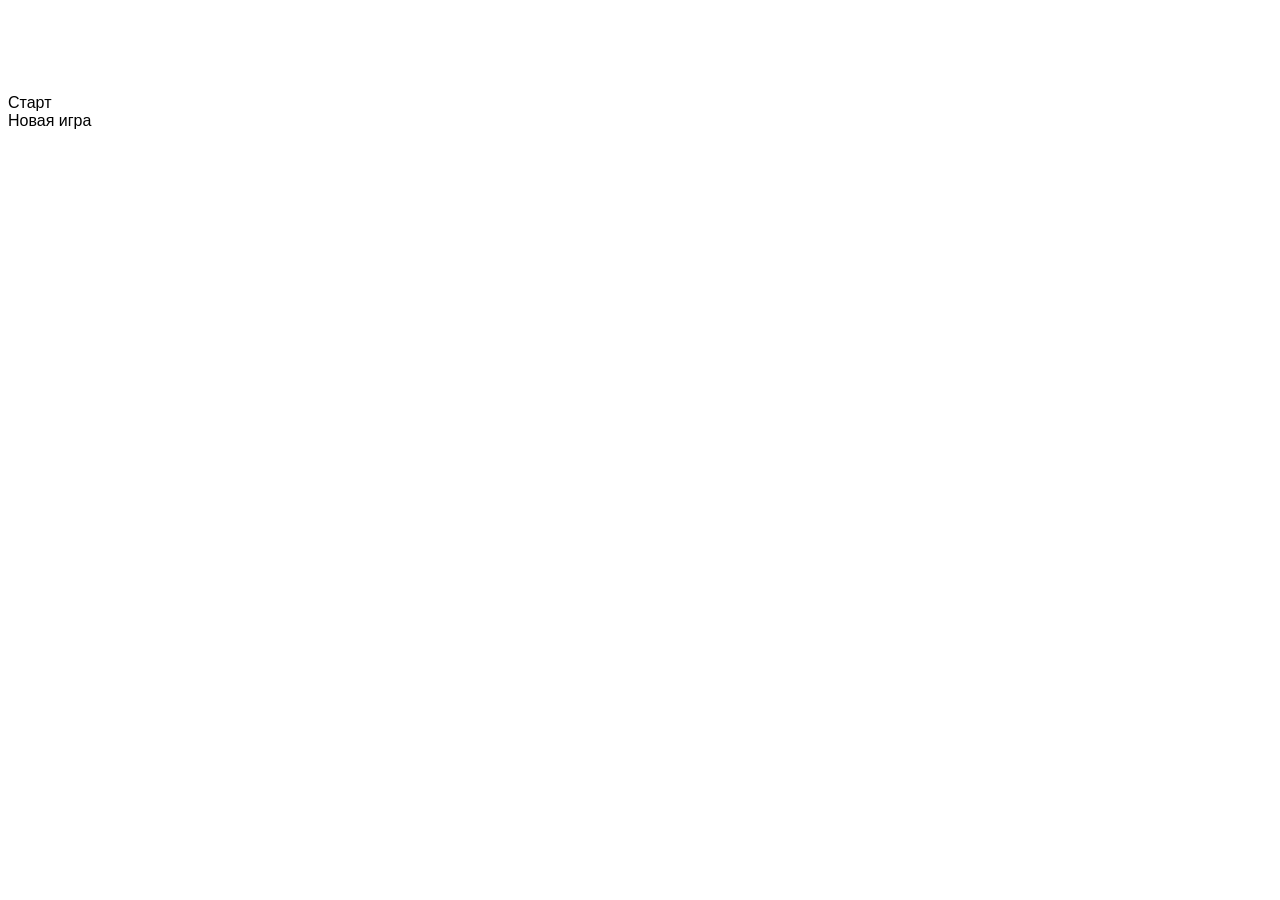
==== commit 5c509509: "Add lesson11 content" ====
--- a/src/index.html
+++ b/src/index.html
@@ -1,802 +1,24 @@
-<!DOCTYPE html>
+<!doctype html>
 <html lang="ru">
 <head>
-    <meta charset="UTF-8" />
-    <meta
-            name="viewport"
-            content="width=device-width, user-scalable=no, initial-scale=1.0, maximum-scale=1.0, minimum-scale=1.0"
-    />
-    <meta http-equiv="X-UA-Compatible" content="ie=edge" />
+    <meta charset="UTF-8">
+    <meta name="viewport"
+          content="width=device-width, user-scalable=no, initial-scale=1.0, maximum-scale=1.0, minimum-scale=1.0">
+    <meta http-equiv="X-UA-Compatible" content="ie=edge">
     <title>Document</title>
-    <link rel="stylesheet" href="/src/assets/styles/style.css" />
+    <link rel="stylesheet" href="/src/assets/styles/style.css">
 </head>
+<body>
+    <main>
+        <div id="game-wrap">
+          <table id="game"></table>
+        </div>
+        <div id="menu">
+          <div id="playButton" class="menuButton">Старт</div>
+          <div id="newGameButton" class="menuButton">Новая игра</div>
+        </div>
+    </main>
 
-<body>
-<header class="header">
-    <div class="burger">
-        <div class="burger__menu"></div>
-    </div>
-    <a class="logo text_color_blue" href="#">IT WEBSITE</a>
-
-    <nav class="header__menu">
-        <ul class="menu">
-            <li class="menu__item"><a href="#">Services</a></li>
-            <li class="menu__item"><a href="#">Media</a></li>
-            <li class="menu__item"><a href="#">Cases</a></li>
-            <li class="menu__item"><a href="#">FAQ</a></li>
-            <li class="menu__item"><a href="#">Contacts</a></li>
-        </ul>
-    </nav>
-
-    <div class="header__contacts">
-        <div class="contacts__phone">
-            <img
-                    class="contacts__image image__phone"
-                    src="/src/assets/icons/IconPhone.svg"
-                    alt="PhoneIcon"
-            />
-            <p class="contacts__info text_color_blue">+7 (111) 111 11 11</p>
-            <p class="contacts__info text_color_blue">+7 (111) 111 11 11</p>
-        </div>
-        <div class="contacts__email">
-            <img
-                    class="contacts__image image__email"
-                    src="/src/assets/icons/IconEmail.svg"
-                    alt="MailIcon"
-            />
-            <p class="contacts__info text_color_blue">itcompany@mail.com</p>
-        </div>
-    </div>
-</header>
-
-<section class="main">
-    <div class="container">
-        <div class="main__description">
-            <h2 class="description__header header__text">
-                Development of
-                <span class="text_color_blue">mobile applications</span> and
-                <span class="text_color_blue">web services</span> of any complexity
-            </h2>
-
-            <p class="default__text">
-                We create mobile applications for iOS, Android that transfer your
-                business to mobile applications of your customers' devices
-            </p>
-        </div>
-
-        <article class="main__feedback">
-            <h3 class="subheader__text">
-                Leave your contacts and we will call you back within 30 minutes
-            </h3>
-            <form class="feedback__form" action="">
-                <div class="feedback__field">
-                    <label for="feedback__phone" class="form__label"
-                    >Phone number</label
-                    >
-                    <div class="feedback__field--phone">
-                        <img
-                                id="feedback_image"
-                                src="/src/assets/img/IconFlag.png"
-                                alt="FlagIcon"
-                        />
-                        <input
-                                type="tel"
-                                id="feedback__phone"
-                                name="feedback__phone"
-                                placeholder="+7 (111) 111-11-11"
-                                required
-                        />
-                    </div>
-                </div>
-
-                <div class="feedback__field">
-                    <label for="feedback__name" class="form__label">Full name</label>
-                    <input
-                            type="text"
-                            id="feedback__name"
-                            name="feedback__name"
-                            placeholder="Иван Иванов"
-                            required
-                    />
-                </div>
-                <button type="submit" class="feedback__button">
-                    Get consultation
-                </button>
-            </form>
-        </article>
-
-        <div class="main__background__image">
-            <div class="main__background">
-                <img
-                        src="assets/img/rev det.jpg"
-                        alt="rev det"
-                        class="background__image"
-                />
-                <img
-                        src="assets/img/new chat.jpg"
-                        alt="new chat"
-                        class="background__image"
-                />
-                <img
-                        src="assets/img/comm.jpg"
-                        alt="comm"
-                        class="background__image main__image"
-                />
-                <img
-                        src="assets/img/main org.jpg"
-                        alt="main org"
-                        class="background__image"
-                />
-                <img
-                        src="assets/img/message.jpg"
-                        alt="message"
-                        class="background__image"
-                />
-                <img
-                        src="assets/img/settings.jpg"
-                        alt="settings"
-                        class="background__image"
-                />
-            </div>
-        </div>
-    </div>
-</section>
-
-<section class="development">
-    <div class="container">
-        <div class="development__technologies">
-            <h2 class="header__text">Full development cycle</h2>
-            <p class="default__text">We use proven technologies</p>
-            <div class="techno__header">
-                <h3 class="subheader__text">Web</h3>
-                <div class="development__tools">
-                    <p class="tool">PHP</p>
-                    <p class="tool">Javascript</p>
-                    <p class="tool">Node.JS</p>
-                    <p class="tool">Web Socket</p>
-                    <p class="tool">Socket.io</p>
-                    <p class="tool">Vue.js</p>
-                    <p class="tool">Nuxt</p>
-                    <p class="tool">MySQL</p>
-                    <p class="tool">Laravel</p>
-                    <p class="tool">GO lang</p>
-                    <p class="tool">django</p>
-                    <p class="tool">Python</p>
-                </div>
-            </div>
-            <div class="techno__header">
-                <h3 class="subheader__text">Mobile</h3>
-                <div class="development__tools">
-                    <p class="tool">Swift</p>
-                    <p class="tool">Kotlin</p>
-                    <p class="tool">Alamofire</p>
-                    <p class="tool">Firebase</p>
-                    <p class="tool">CoreData</p>
-                    <p class="tool">Room</p>
-                    <p class="tool">Realm</p>
-                    <p class="tool">Coroutine</p>
-                    <p class="tool">RxJava</p>
-                    <p class="tool">RxSwift</p>
-                    <p class="tool">Unit Test</p>
-                    <p class="tool">Navigation</p>
-                </div>
-            </div>
-        </div>
-        <div class="development__categories">
-            <ul class="development__list">
-                <li class="development__item">
-                    <a href="#">iOS Development</a>
-                    <img src="/src/assets/icons/arrow.svg" alt="Arrow icon" class="development__arrow" />
-                </li>
-
-                <li class="development__item">
-                    <a href="#">Android Development</a>
-                    <img src="/src/assets/icons/arrow.svg" alt="Arrow icon" class="development__arrow" />
-                </li>
-
-                <li class="development__item">
-                    <a href="#">Web Development</a>
-                    <img src="/src/assets/icons/arrow.svg" alt="Arrow icon" class="development__arrow" />
-                </li>
-
-                <li class="development__item">
-                    <a href="#">UI/UX Design</a>
-                    <img src="/src/assets/icons/arrow.svg" alt="Arrow icon" class="development__arrow" />
-                </li>
-
-                <li class="development__item">
-                    <a href="#">Testing</a>
-                    <img src="/src/assets/icons/arrow.svg" alt="Arrow icon" class="development__arrow" />
-                </li>
-
-                <li class="development__item">
-                    <a href="#">Launch</a>
-                    <img src="/src/assets/icons/arrow.svg" alt="Arrow icon" class="development__arrow" />
-                </li>
-
-                <li class="development__item">
-                    <a href="#">IT Consulting</a>
-                    <img src="/src/assets/icons/arrow.svg" alt="Arrow icon" class="development__arrow" />
-                </li>
-            </ul>
-        </div>
-
-    </div>
-</section>
-
-<section class="projects">
-    <div class="container">
-        <div class="project__header">
-            <h2 class="header__text">
-                Developed more than
-                <span class="text_color_blue">100</span> projects in
-                <span class="text_color_blue">15</span> industries
-            </h2>
-        </div>
-        <div class="project__list">
-            <article class="project__column">
-                <div class="project__item">
-                    <img class="project__image" src="/src/assets/icons/social_media.svg" alt="Social media" />
-                    <p>Social media</p>
-                </div>
-
-                <div class="project__item">
-                    <img class="project__image" src="/src/assets/icons/fitness.svg" alt="Fitness and sport" />
-                    <p>Fitness and sport</p>
-                </div>
-
-                <div class="project__item">
-                    <img class="project__image" src="/src/assets/icons/bank.svg" alt="Bank" />
-                    <p>Bank</p>
-                </div>
-
-                <div class="project__item">
-                    <img class="project__image" src="/src/assets/icons/construction.svg" alt="Construction" />
-                    <p>Construction</p>
-                </div>
-
-                <div class="project__item">
-                    <img class="project__image" src="/src/assets/icons/game_projects.svg" alt="Game projects" />
-                    <p>Game projects</p>
-                </div>
-            </article>
-
-            <article class="project__column">
-                <div class="project__item">
-                    <img class="project__image" src="/src/assets/icons/education.svg" alt="Education" />
-                    <p>Education</p>
-                </div>
-
-                <div class="project__item">
-                    <img class="project__image" src="/src/assets/icons/auto.svg" alt="Auto, transport" />
-                    <p>Auto, transport</p>
-                </div>
-
-                <div class="project__item">
-                    <img class="project__image" src="/src/assets/icons/medicine.svg" alt="Medicine, health" />
-                    <p>Medicine, health</p>
-                </div>
-
-                <div class="project__item">
-                    <img class="project__image" src="/src/assets/icons/restaurant.svg" alt="Restaurants, food delivery" />
-                    <p>Restaurants, food delivery</p>
-                </div>
-
-                <div class="project__item">
-                    <img class="project__image" src="/src/assets/icons/marketplace.svg" alt="Marketplaces" />
-                    <p>Marketplaces</p>
-                </div>
-            </article>
-
-            <article class="project__column last__column">
-                <div class="project__item">
-                    <img class="project__image" src="/src/assets/icons/ar.svg" alt="AR technology" />
-                    <p>AR technology</p>
-                </div>
-
-                <div class="project__item">
-                    <img class="project__image" src="/src/assets/icons/tv.svg" alt="TV series" />
-                    <p>TV series</p>
-                </div>
-
-                <div class="project__item">
-                    <img class="project__image" src="/src/assets/icons/startups.svg" alt="Startups" />
-                    <p>Startups</p>
-                </div>
-
-                <div class="project__item">
-                    <img class="project__image" src="/src/assets/icons/religion.svg" alt="Religion" />
-                    <p>Religion</p>
-                </div>
-
-                <div class="project__item">
-                    <img class="project__image" src="/src/assets/icons/online.svg" alt="Online courses" />
-                    <p>Online courses</p>
-                </div>
-            </article>
-        </div>
-
-    </div>
-</section>
-
-<section class="clients">
-    <div class="container">
-        <div class="clients__header">
-            <h2 class="header__text">Projects we are proud of</h2>
-            <p class="default__text">
-                Our software development company is truly proud of the wonderful
-                clients we have worked with. We enjoy a long-term partnership
-            </p>
-        </div>
-        <div class="clients__companies">
-            <ul class="clients__list">
-                <li class="clients__item"><a href="#">I-teka</a></li>
-                <li class="clients__item"><a href="#">Dauletten</a></li>
-                <li class="clients__item"><a href="#">Guru Bosch</a></li>
-                <li class="clients__item"><a href="#">Santo</a></li>
-                <li class="clients__item"><a href="#">Home Credit Bank</a></li>
-                <li class="clients__item"><a href="#">BI Partners</a></li>
-                <li class="clients__item"><a href="#">Europharma</a></li>
-            </ul>
-            <button type="button" class="clients__button1">
-                View 100 more projects
-            </button>
-        </div>
-
-        <div class="iteka">
-            <div class="iteka__description">
-                <div class="iteka__header">
-                    <h2 class="header__text">I-teka</h2>
-                </div>
-                <div class="iteka__underheader">
-                    <div class="iteka__underdescription">
-                        <p class="default__text">
-                            The application is designed to search for drugs by
-                            availability in pharmacies in cities. During quarantine, the
-                            application helped many people, which gives more value.
-                        </p>
-                    </div>
-                    <div class="iteka__list">
-                        <div class="iteka__tools">
-                            <p class="tool">Business analysis</p>
-                            <p class="tool">iOS</p>
-                            <p class="tool">Android</p>
-                            <p class="tool">QA</p>
-                            <p class="tool">UI/UX Design</p>
-                        </div>
-                    </div>
-                    <div class="iteka__info">
-                        <div class="iteka__category">
-                            <img
-                                    class="iteka__icon"
-                                    src="/src/assets/icons/IconGeo.svg"
-                                    alt="GeoPosition"
-                            />
-                            <p class="iteka__text default__text">Kazakhstan</p>
-                        </div>
-                        <div class="iteka__category">
-                            <img
-                                    class="iteka__icon"
-                                    src="/src/assets/icons/IconCase.svg"
-                                    alt="SuitCase"
-                            />
-                            <p class="iteka__text default__text">Medicine</p>
-                        </div>
-                    </div>
-                    <div class="iteka__users">
-                        <div class="users__growth">
-                            <h3 class="subheader__text">400%</h3>
-                            <p class="form__label">User Growth</p>
-                        </div>
-                        <div class="users__active">
-                            <h3 class="subheader__text">+ 200 000</h3>
-                            <p class="form__label">Active Users</p>
-                        </div>
-                    </div>
-                    <div class="iteka__stores">
-                        <img src="/src/assets/img/AppStore.png" class="clients__app" alt = ""/>
-                        <img src="/src/assets/img/GooglePlay.png" class="clients__app" alt = ""/>
-                    </div>
-                </div>
-            </div>
-            <div class="iteka__image">
-                <img class="aside__image" src="/src/assets/img/i-teka.png" alt = ""/>
-            </div>
-            <div class="clients__button2">
-                <button type="button" class="button2">
-                    View 100 more projects
-                </button>
-            </div>
-        </div>
-    </div>
-</section>
-
-<section class="contact">
-    <div class="container">
-        <div class="contact__text">
-            <h3 class="header__text text_color_white">
-                Let's discuss<br />Your project
-            </h3>
-            <p class="default__text text_color_white">
-                Let's figure out how to create an effective application,<br />its
-                cost and terms of its development
-            </p>
-        </div>
-        <article class="contact__feedback">
-            <form class="contact__form">
-                <div class="fields">
-                    <div class="feedback__field">
-                        <label for="contact__phone" class="form__label"
-                        >Best phone number</label
-                        >
-                        <img
-                                id="feedback__image"
-                                src="/src/assets/img/IconFlag.png"
-                                alt="FlagIcon"
-                        />
-                        <input
-                                type="tel"
-                                id="contact__phone"
-                                name="contact__phone"
-                                placeholder="+7 (111) 111-11-11"
-                                required
-                        />
-                    </div>
-
-                    <div class="feedback__field">
-                        <label for="contact__name" class="form__label">Full name</label>
-                        <input
-                                type="text"
-                                id="contact__name"
-                                name="contact__name"
-                                placeholder="Иван Иванов"
-                                required
-                        />
-                    </div>
-                </div>
-
-                <button type="submit" class="contact__button">
-                    Discuss the project
-                </button>
-            </form>
-        </article>
-    </div>
-</section>
-
-<section class="development__stages">
-    <div class="container">
-        <div class="development__stages__text">
-            <h3 class="header__text">Application Development Stages</h3>
-        </div>
-        <div class="item__blocks">
-            <article class="item__column">
-                <div class="stage__item">
-                    <div class="stage__item__header">
-                        <h4 class="stage__header">Analysis</h4>
-                        <img class="stage__image" src="/src/assets/icons/planing.svg" alt = ""/>
-                    </div>
-                    <p class="default__text">
-                        We write technical specifications for development, taking into
-                        account the business processes and technologies of the customer
-                        and the needs of users.
-                    </p>
-                </div>
-                <div class="stage__item">
-                    <div class="stage__item__header">
-                        <h4 class="stage__header">Design</h4>
-                        <img class="stage__image"
-                             src="/src/assets/icons/graphic_design.svg" alt = ""/>
-                    </div>
-                    <p class="default__text">
-                        We adapt the customer's corporate identity to the platform
-                        guidelines. We draw convenient and understandable interfaces.
-                    </p>
-                </div>
-                <div class="stage__item">
-                    <div class="stage__item__header">
-                        <h4 class="stage__header">Development</h4>
-                        <img class="stage__image"
-                             src="/src/assets/icons/computer_coding.svg" alt = ""/>
-                    </div>
-                    <p class="default__text">
-                        We create an extensible architecture, write clean and stable
-                        code. We integrate with customer technologies.
-                    </p>
-                </div>
-            </article>
-            <article class="item__column">
-                <div class="stage__item">
-                    <div class="stage__item__header">
-                        <h4 class="stage__header">Testing</h4>
-                        <img class="stage__image"
-                             src="/src/assets/icons/security.svg" alt = ""
-                        />
-                    </div>
-                    <p class="default__text">
-                        We carry out functional testing and do bug fixes. We adapt the
-                        application to different phone resolutions
-                    </p>
-                </div>
-                <div class="stage__item">
-                    <div class="stage__item__header">
-                        <h4 class="stage__header">Launching</h4>
-                        <img class="stage__image" src="/src/assets/icons/hosting.svg" alt = ""/>
-                    </div>
-                    <p class="default__text">
-                        We design the application page and publish it in the App Store
-                        and Google Play stores.
-                    </p>
-                </div>
-                <div class="stage__item">
-                    <div class="stage__item__header">
-                        <h4 class="stage__header">Support</h4>
-                        <img class="stage__image"
-                             src="/src/assets/icons/application.svg" alt = ""/>
-                    </div>
-                    <p class="default__text">
-                        We monitor the stability of the application, update it for new
-                        devices and versions of iOS and Android.
-                    </p>
-                </div>
-            </article>
-        </div>
-    </div>
-</section>
-
-<section class="company__about">
-    <div class="container">
-        <div class="company__text">
-            <h3 class="header__text">Our team</h3>
-            <p class="default__text first__paragraph">
-                Thousand is a full-cycle digital production company with its own
-                product analytics, design, web and mobile development.
-            </p>
-            <div class="company__video2">
-                <img
-                        class="video__window"
-                        src="/src/assets/img/future_video.jpg"
-                        alt="future_video"
-                />
-                <img
-                        class="video__button"
-                        src="/src/assets/icons/PlayButton.svg"
-                        alt="play_video"
-                />
-            </div>
-            <div class="company__stats">
-                <div class="stats">
-                    <h3 class="header__text">28</h3>
-                    <p class="form__label">team members</p>
-                </div>
-                <div class="stats">
-                    <h3 class="header__text">+100</h3>
-                    <p class="form__label">projects</p>
-                </div>
-                <div class="stats">
-                    <h3 class="header__text">7 years</h3>
-                    <p class="form__label">in IT sphere</p>
-                </div>
-            </div>
-            <p class="default__text">
-                All the necessary specialists - from a designer to a tester - are on
-                our staff. We hire the best specialists in the market. It's
-                expensive but worth it
-            </p>
-        </div>
-        <div class="company__video1">
-            <img
-                    class="video__window"
-                    src="/src/assets/img/future_video.jpg"
-                    alt="future_video"
-            />
-            <img
-                    class="video__button"
-                    src="/src/assets/icons/PlayButton.svg"
-                    alt="play_video"
-            />
-        </div>
-    </div>
-</section>
-
-<section class="book__advert">
-    <div class="container">
-        <div class="book__info">
-            <div class="book__advert__text">
-                <h3 class="header__text text_color_white">
-                    Get the book for free by leaving your contacts
-                </h3>
-            </div>
-            <div class="book__image2">
-                <img
-                        class="book__example"
-                        src="/src/assets/img/Book.png"
-                        alt="book"
-                />
-            </div>
-            <article class="book__advert__form">
-                <form class="book__form">
-                    <div class="book__fields">
-                        <div class="book__field">
-                            <div class="book__phone__field">
-                                <label for="book__phone" class="form__label">
-                                    Phone number
-                                </label>
-                                <img
-                                        id="book__image"
-                                        src="/src/assets/img/IconFlag.png"
-                                        alt="FlagIcon"
-                                />
-                                <input
-                                        type="tel"
-                                        id="book__phone"
-                                        name="book__phone"
-                                        placeholder="+7 (111) 111-11-11"
-                                        required
-                                />
-                            </div>
-
-                            <div class="book__name-field">
-                                <input
-                                        type="text"
-                                        id="book__name"
-                                        class="book__form-name"
-                                        name="book__name"
-                                        placeholder="Your full name"
-                                        aria-label="Full name"
-                                        required
-                                />
-                            </div>
-
-                        </div>
-
-                        <div class="book__email__field">
-                            <label for="book__email" class="form__label">email</label>
-                            <input
-                                    type="email"
-                                    id="book__email"
-                                    name="book__email"
-                                    placeholder="mail@mail.com"
-                                    required
-                            />
-                        </div>
-
-                        <button type="submit" class="book__button">
-                            Send my ebook to my mail
-                        </button>
-                    </div>
-                </form>
-            </article>
-        </div>
-        <div class="book__image1">
-            <img
-                    class="book__example"
-                    src="/src/assets/img/Book.png"
-                    alt="book"
-            />
-        </div>
-    </div>
-</section>
-
-<section class="faq">
-    <div class="container">
-        <div class="faq__text">
-            <h3 class="header__text">FAQ</h3>
-        </div>
-        <div class="faq__questions">
-            <article class="question__column">
-                <div class="question">
-                    <h4 class="stage__header">
-                        What is the cost of a mobile application?
-                    </h4>
-                    <img
-                            class="faq__image"
-                            src="/src/assets/icons/IconPlus.svg"
-                            alt="open_block"
-                    />
-                </div>
-                <div class="question border__bottom1">
-                    <h4 class="stage__header">
-                        Do you provide a guarantee for the mobile application?
-                    </h4>
-                    <img
-                            class="faq__image"
-                            src="/src/assets/icons/IconPlus.svg"
-                            alt="open_block"
-                    />
-                </div>
-            </article>
-            <article class="question__column">
-                <div class="question">
-                    <h4 class="stage__header">How long will development take?</h4>
-                    <img
-                            class="faq__image"
-                            src="/src/assets/icons/IconPlus.svg"
-                            alt="open_block"
-                    />
-                </div>
-                <div class="question border__bottom2">
-                    <h4 class="stage__header">
-                        I will not tell my idea, do you guarantee confidentiality?
-                    </h4>
-                    <img
-                            class="faq__image"
-                            src="/src/assets/icons/IconPlus.svg"
-                            alt="open_block"
-                    />
-                </div>
-            </article>
-        </div>
-    </div>
-</section>
-
-<footer class="footer">
-    <div class="container">
-        <div class="footer__block">
-            <a href="#" class="footer__logo text_color_white">IT WEBSITE</a>
-            <div class="footer__main">
-                <article class="footer__item">
-                    <div class="footer__item__header">
-                        <img
-                                class="footer__icon icon__grayscale"
-                                src="/src/assets/icons/IconPhone.svg"
-                                alt="Icon"
-                        />
-                        <p class="form__label footer__text">Contact nums</p>
-                    </div>
-                    <p class="default__text text_color_white">+7 (778) 395 90 26</p>
-                </article>
-
-                <article class="footer__item">
-                    <div class="footer__item__header">
-                        <img
-                                class="footer__icon icon__grayscale"
-                                src="/src/assets/icons/IconEmail.svg"
-                                alt="Icon"
-                        />
-                        <p class="form__label footer__text">Post</p>
-                    </div>
-                    <p class="default__text text_color_white">mail@mail.com</p>
-                </article>
-
-                <article class="footer__item">
-                    <div class="footer__item__header">
-                        <img
-                                class="footer__icon icon__grayscale"
-                                src="/src/assets/icons/IconGeo.svg"
-                                alt="Icon"
-                        />
-                        <p class="form__label footer__text">Address</p>
-                    </div>
-                    <p class="default__text text_color_white">
-                        City city, steet st. 90
-                    </p>
-                </article>
-
-                <article class="footer__item">
-                    <div class="footer__item__header">
-                        <img
-                                class="footer__icon"
-                                src="/src/assets/icons/IconFile.svg"
-                                alt="Icon"
-                        />
-                        <p class="form__label footer__text">Leave a request</p>
-                    </div>
-                    <p class="default__text text_color_white">Leave a request</p>
-                </article>
-            </div>
-            <div class="footer__bottom">
-                <img
-                        class="footer__map"
-                        src="/src/assets/icons/Map.svg"
-                        alt="Map"
-                />
-                <p class="default__text text_color_white">
-                    We work throughout world
-                </p>
-            </div>
-        </div>
-    </div>
-</footer>
-<script src="index.js"></script>
+    <script src="./index.js"></script>
 </body>
-</html>+</html>
--- a/src/assets/styles/style.css
+++ b/src/assets/styles/style.css
@@ -1,3170 +1,12 @@
-@charset "UTF-8";
-html {
-    font-family: "Inter", sans-serif;
-    font-weight: 400;
+@import "./global.css";
+@import "./fonts.css";
+@import "./utils.css";
+@import "./components/index.css";
+
+.test {
+    color: yellow !important;
 }
 
-*,
-*:before,
-*:after {
-    box-sizing: border-box;
+.test {
+    color: red !important;
 }
-
-body .bold {
-    font-family: "Inter", sans-serif;
-    font-weight: 700;
-}
-body .medium {
-    font-family: "Inter", sans-serif;
-    font-weight: 500;
-}
-
-@media (max-width: 767px) {
-    body {
-        margin: 0;
-        display: flex;
-        flex-direction: column;
-        align-items: center;
-        padding-top: 24px;
-        width: 100%;
-        background-color: rgb(235, 236, 237);
-    }
-    body .container {
-        width: 100%;
-        height: 100%;
-        overflow: hidden;
-    }
-    body .header__text {
-        margin: 0;
-        padding: 0;
-        font-size: 28px;
-        font-weight: 700;
-        line-height: 144%;
-        text-align: left;
-        color: rgb(16, 24, 40);
-    }
-    body .default__text {
-        font-size: 15px;
-        font-weight: 500;
-        line-height: 20px;
-        text-align: left;
-        color: rgb(16, 24, 40);
-        margin: 0;
-    }
-    body .subheader__text {
-        font-size: 20px;
-        font-weight: 700;
-        line-height: 24px;
-        text-align: left;
-        color: rgb(16, 24, 40);
-        margin: 0;
-    }
-    body .text_color_blue {
-        color: #2d66ee;
-    }
-    body .text_color_white {
-        color: white;
-    }
-    body .header {
-        margin: 0;
-        background-color: white;
-        box-shadow: 0 2px 4px rgba(0, 0, 0, 0.08);
-        padding: 16px;
-        height: 90px;
-        width: 99%;
-        max-width: 720px;
-        border-radius: 12px;
-        z-index: 3;
-        display: flex;
-        align-items: center;
-    }
-    body .header .burger {
-        position: absolute;
-        display: flex;
-        justify-content: flex-start;
-        align-items: center;
-        cursor: pointer;
-        height: 20px;
-        margin-left: 0;
-    }
-    body .header .burger .burger__menu {
-        display: block;
-        z-index: 4;
-        background-color: #2d66ee;
-        width: 40px;
-        height: 4px;
-    }
-    body .header .burger .burger__menu:before, body .header .burger .burger__menu:after {
-        content: "";
-        position: absolute;
-        display: block;
-        width: 40px;
-        height: 4px;
-        background-color: #2d66ee;
-    }
-    body .header .burger .burger__menu:before {
-        margin-top: 8px;
-    }
-    body .header .burger .burger__menu:after {
-        margin-top: -8px;
-    }
-    body .header .logo {
-        width: 100%;
-        font-style: normal;
-        font-size: 20px;
-        font-weight: 700;
-        text-decoration: none;
-        text-align: center;
-    }
-    body .header__menu {
-        display: none;
-    }
-    body .header__contacts {
-        display: none;
-    }
-    body .main {
-        width: 100%;
-        height: auto;
-        background-color: rgb(235, 236, 237);
-        display: flex;
-        justify-content: center;
-    }
-    body .main .container {
-        padding-left: 40px;
-        padding-right: 10px;
-        padding-bottom: 0;
-        padding-top: 70px;
-        min-height: 1000px;
-        max-height: 1227px;
-        display: flex;
-        flex-direction: column;
-        justify-content: space-between;
-        align-items: center;
-    }
-    body .main .container .main__description {
-        width: 100%;
-        height: auto;
-        min-height: 150px;
-        margin: 0;
-        display: flex;
-        flex-direction: column;
-        justify-content: space-between;
-        padding-right: 30px;
-        max-width: 600px;
-    }
-    body .main .container .main__feedback {
-        position: absolute;
-        margin-top: 650px;
-        z-index: 2;
-        display: flex;
-        flex-direction: column;
-        justify-content: space-between;
-        width: 90%;
-        max-width: 600px;
-        height: auto;
-        min-height: 350px;
-        padding: 24px;
-        background-color: white;
-        order: 3;
-        border-radius: 12px;
-        box-shadow: 0 0 2px rgba(0, 0, 0, 0.08), 0 0 24px rgba(0, 0, 0, 0.16);
-    }
-    body .main .container .main__feedback .feedback__form {
-        display: flex;
-        flex-direction: column;
-        justify-content: space-between;
-        align-items: flex-start;
-        width: 100%;
-        height: 215px;
-    }
-    body .main .container .main__feedback .feedback__form .feedback__field {
-        display: flex;
-        flex-direction: column;
-        width: 100%;
-        height: auto;
-    }
-    body .main .container .main__feedback .feedback__form .feedback__field .form__label {
-        color: rgb(102, 112, 133);
-        font-size: 13px;
-        font-weight: 500;
-        line-height: 16px;
-        text-align: left;
-    }
-    body .main .container .main__feedback .feedback__form .feedback__field #feedback__phone {
-        padding-left: 22px;
-        width: 80%;
-        min-width: 175px;
-        height: 30px;
-        border: none;
-        border-bottom: 1px solid rgb(208, 213, 221);
-        font-size: 17px;
-        font-weight: 400;
-        line-height: 22px;
-        letter-spacing: -0.4px;
-        text-align: left;
-        color: rgb(16, 24, 40);
-    }
-    body .main .container .main__feedback .feedback__form .feedback__field #feedback__name {
-        min-width: 175px;
-        width: 80%;
-        height: 30px;
-        border: none;
-        margin-left: -2px;
-        padding-left: 2px;
-        border-bottom: 1px solid rgb(208, 213, 221);
-        font-size: 17px;
-        font-weight: 400;
-        line-height: 22px;
-        letter-spacing: -0.4px;
-        text-align: left;
-        color: rgb(16, 24, 40);
-    }
-    body .main .container .main__feedback .feedback__form .feedback__field #feedback_image {
-        position: absolute;
-        margin-top: 6px;
-        width: 20px;
-        height: 20px;
-    }
-    body .main .container .main__feedback .feedback__form .feedback__button {
-        width: 165px;
-        height: 40px;
-        border: none;
-        background-color: #2d66ee;
-        padding: 11px 24px;
-        color: white;
-        text-align: center;
-        cursor: pointer;
-        border-radius: 8px;
-        font-size: 14px;
-        font-weight: 700;
-    }
-    body .main .container .main__feedback .feedback__form .feedback__button:hover {
-        background-color: #0f52ee;
-    }
-    body .main .container .main__background__image {
-        padding: 0;
-        height: 867px;
-        margin-top: 20px;
-        margin-left: 50%;
-        order: 2;
-    }
-    body .main .container .main__background__image .main__background {
-        padding-left: 70px;
-        padding-right: 70px;
-        width: 440px;
-        display: flex;
-        flex-wrap: wrap;
-        justify-content: space-between;
-        transform: rotate(-12deg);
-    }
-    body .main .container .main__background__image .main__background .background__image {
-        margin-bottom: 20px;
-        width: 137px;
-        height: auto;
-        border-radius: 24px;
-    }
-    body .main .container .main__background__image .main__background .background__image .main__image {
-        width: 146px;
-        box-shadow: 0 0 96px 0 rgba(0, 0, 0, 0.24), 0 0 2px 0 rgba(0, 0, 0, 0.16);
-    }
-    body .development {
-        width: 100%;
-        height: auto;
-        background-color: white;
-        display: flex;
-        justify-content: center;
-    }
-    body .development .container {
-        padding: 40px 30px;
-        display: flex;
-        flex-direction: column;
-        justify-content: space-between;
-        align-items: flex-start;
-        gap: 32px;
-        max-width: 600px;
-    }
-    body .development .container .development__technologies {
-        width: 100%;
-        height: auto;
-        gap: 32px;
-        display: flex;
-        flex-direction: column;
-        justify-content: space-between;
-        align-items: flex-start;
-    }
-    body .development .container .development__technologies .techno__header {
-        display: flex;
-        height: auto;
-        flex-direction: column;
-        justify-content: space-between;
-        gap: 16px;
-    }
-    body .development .container .development__technologies .techno__header .development__tools {
-        margin: 0;
-        padding: 0;
-        width: 100%;
-        height: auto;
-        display: flex;
-        flex-wrap: wrap;
-        justify-content: flex-start;
-        align-items: center;
-    }
-    body .development .container .development__technologies .techno__header .development__tools .tool {
-        font-size: 14px;
-        font-weight: 500;
-        line-height: 1px;
-    }
-    body .development .container .development__technologies .techno__header .development__tools .tool:after {
-        content: " / ";
-        color: #2d66ee;
-    }
-    body .development .container .development__technologies .techno__header .development__tools .tool:last-child:after {
-        content: "";
-    }
-    body .development .container .development__categories {
-        width: 233px;
-        height: 340px;
-        display: flex;
-        flex-direction: column;
-        align-items: flex-start;
-        justify-content: space-between;
-    }
-    body .development .container .development__categories .development__list {
-        list-style-type: none;
-        padding: 0;
-    }
-    body .development .container .development__categories .development__list .development__arrow {
-        margin-left: 10px;
-    }
-    body .development .container .development__categories .development__list .development__item {
-        display: flex;
-        align-items: center;
-        justify-content: flex-start;
-        height: 48px;
-    }
-    body .development .container .development__categories .development__list .development__item a {
-        font-size: 20px;
-        color: black;
-        text-decoration: none;
-    }
-    body .development .container .development__categories .development__list .development__item a:hover {
-        color: black;
-        font-weight: 600;
-        text-decoration: none;
-        border-bottom: 1px solid #2d66ee;
-    }
-    body .projects {
-        width: 100%;
-        min-height: 620px;
-    }
-    body .projects .container {
-        padding: 40px 30px;
-        min-height: 620px;
-    }
-    body .projects .container .project__header {
-        width: 100%;
-    }
-    body .projects .container .project__list {
-        display: flex;
-        justify-content: space-between;
-        align-items: flex-start;
-        flex-wrap: wrap;
-        height: 280px;
-        margin-top: 30px;
-    }
-    body .projects .container .project__list .project__column {
-        width: 50%;
-        height: 100%;
-        display: flex;
-        flex-direction: column;
-        justify-content: space-around;
-    }
-    body .projects .container .project__list .project__column.last__column {
-        width: 50%;
-        height: 180px;
-        flex-wrap: wrap;
-        align-content: flex-start;
-        justify-content: flex-start;
-    }
-    body .projects .container .project__list .project__column.last__column .project__item {
-        height: 56px;
-    }
-    body .projects .container .project__list .project__column .project__item {
-        display: flex;
-        align-items: center;
-        justify-content: flex-start;
-        max-width: 391px;
-        width: 100%;
-        height: 44px;
-    }
-    body .clients {
-        width: 100%;
-        height: auto;
-        min-height: 980px;
-        overflow: hidden;
-    }
-    body .clients .container {
-        padding: 40px 30px;
-        display: flex;
-        flex-direction: column;
-        justify-content: space-between;
-    }
-    body .clients .container .clients__header {
-        min-width: 335px;
-        width: 95%;
-        height: auto;
-    }
-    body .clients .container .clients__header .header__text {
-        margin-bottom: 20px;
-    }
-    body .clients .container .clients__companies {
-        width: 100%;
-        height: auto;
-        display: flex;
-        justify-content: center;
-    }
-    body .clients .container .clients__companies .clients__list {
-        width: 100%;
-        max-width: 320px;
-        min-height: 60px;
-        padding: 0;
-        display: flex;
-        flex-wrap: wrap;
-        justify-content: space-around;
-        align-items: flex-start;
-        list-style-type: none;
-    }
-    body .clients .container .clients__companies .clients__list .clients__item {
-        display: flex;
-        align-items: center;
-        height: 22px;
-        width: auto;
-    }
-    body .clients .container .clients__companies .clients__list .clients__item a {
-        color: black;
-        font-size: 14px;
-        text-decoration: none;
-    }
-    body .clients .container .clients__companies .clients__list .clients__item a:hover {
-        color: black;
-        font-weight: 600;
-        text-decoration: none;
-        border-bottom: 1px solid #2d66ee;
-    }
-    body .clients .container .clients__companies .clients__button1 {
-        display: none;
-    }
-    body .clients .container .iteka {
-        display: flex;
-        flex-direction: column;
-        align-items: flex-start;
-        justify-content: space-between;
-        width: 100%;
-        height: auto;
-    }
-    body .clients .container .iteka .iteka__image {
-        display: flex;
-        justify-content: center;
-        height: auto;
-        width: 100%;
-        order: -1;
-    }
-    body .clients .container .iteka .iteka__image .aside__image {
-        width: 100%;
-        max-width: 600px;
-    }
-    body .clients .container .iteka .iteka__description {
-        width: 100%;
-        height: auto;
-    }
-    body .clients .container .iteka .iteka__description .iteka__underheader {
-        max-width: 760px;
-        width: 100%;
-        min-height: 375px;
-        height: auto;
-        display: flex;
-        flex-direction: column;
-        justify-content: space-between;
-        align-items: flex-start;
-    }
-    body .clients .container .iteka .iteka__description .iteka__underheader .iteka__underdescription {
-        width: 100%;
-        height: auto;
-        margin-top: 20px;
-    }
-    body .clients .container .iteka .iteka__description .iteka__underheader .iteka__list {
-        width: 100%;
-        height: auto;
-    }
-    body .clients .container .iteka .iteka__description .iteka__underheader .iteka__list .iteka__tools {
-        margin: 0;
-        padding: 0;
-        width: 100%;
-        height: auto;
-        display: flex;
-        flex-wrap: wrap;
-        justify-content: flex-start;
-        align-items: center;
-    }
-    body .clients .container .iteka .iteka__description .iteka__underheader .iteka__list .iteka__tools .tool {
-        font-size: 14px;
-        font-weight: 500;
-        line-height: 1px;
-    }
-    body .clients .container .iteka .iteka__description .iteka__underheader .iteka__list .iteka__tools .tool:after {
-        content: " / ";
-        color: #2d66ee;
-    }
-    body .clients .container .iteka .iteka__description .iteka__underheader .iteka__list .iteka__tools .tool:last-child:after {
-        content: "";
-    }
-    body .clients .container .iteka .iteka__description .iteka__underheader .iteka__info {
-        display: flex;
-        justify-content: space-between;
-        align-items: center;
-        width: 239px;
-        height: 24px;
-    }
-    body .clients .container .iteka .iteka__description .iteka__underheader .iteka__info .iteka__category {
-        width: 112px;
-        height: 27px;
-        display: flex;
-        align-items: center;
-    }
-    body .clients .container .iteka .iteka__description .iteka__underheader .iteka__info .iteka__category .iteka__text {
-        margin-left: 8px;
-    }
-    body .clients .container .iteka .iteka__description .iteka__underheader .iteka__users {
-        display: flex;
-        justify-content: space-between;
-        align-items: center;
-        width: 262px;
-        height: 59px;
-    }
-    body .clients .container .iteka .iteka__description .iteka__underheader .iteka__users .users__growth {
-        width: 99px;
-        height: 59px;
-    }
-    body .clients .container .iteka .iteka__description .iteka__underheader .iteka__users .users__active {
-        width: 129px;
-        height: 59px;
-    }
-    body .clients .container .iteka .iteka__description .iteka__underheader .iteka__stores {
-        display: flex;
-        justify-content: space-around;
-        align-items: center;
-        width: 350px;
-        height: 50px;
-    }
-    body .clients .container .iteka .iteka__description .iteka__underheader .iteka__stores .clients__app {
-        width: 170px;
-        height: 50px;
-        cursor: pointer;
-    }
-    body .clients .container .iteka .clients__button2 {
-        margin-top: 20px;
-        width: 100%;
-        height: auto;
-        display: flex;
-        align-items: center;
-        justify-content: center;
-    }
-    body .clients .container .iteka .clients__button2 .button2 {
-        width: 258px;
-        height: 40px;
-        border: none;
-        background-color: rgb(45, 102, 238);
-        padding: 11px 24px;
-        color: white;
-        text-align: center;
-        cursor: pointer;
-        border-radius: 8px;
-    }
-    body .clients .container .iteka .clients__button2 .button2:hover {
-        background-color: #0f52ee;
-    }
-    body .contact {
-        width: 100%;
-        min-height: 600px;
-        height: auto;
-        background-color: rgb(45, 102, 238);
-    }
-    body .contact .container {
-        padding: 40px 30px;
-        min-height: 600px;
-        display: flex;
-        flex-direction: column;
-        justify-content: space-between;
-        align-items: flex-start;
-    }
-    body .contact .container .contact__text {
-        width: 100%;
-        min-height: 150px;
-        height: auto;
-        display: flex;
-        flex-direction: column;
-        justify-content: space-between;
-    }
-    body .contact .container .contact__feedback {
-        display: flex;
-        flex-direction: column;
-        justify-content: space-between;
-        width: 100%;
-        height: 300px;
-        background-color: white;
-        border-radius: 12px;
-        padding: 24px;
-    }
-    body .contact .container .contact__feedback .contact__form {
-        width: 100%;
-        height: 300px;
-        display: flex;
-        flex-direction: column;
-        justify-content: space-between;
-        align-items: center;
-    }
-    body .contact .container .contact__feedback .contact__form .fields {
-        display: flex;
-        flex-direction: column;
-        justify-content: space-between;
-        align-items: center;
-        width: 100%;
-        height: 160px;
-    }
-    body .contact .container .contact__feedback .contact__form .fields .feedback__field {
-        width: 100%;
-    }
-    body .contact .container .contact__feedback .contact__form .fields .feedback__field #feedback__image {
-        position: absolute;
-        margin-top: 30px;
-        margin-left: -145px;
-    }
-    body .contact .container .contact__feedback .contact__form .fields .feedback__field #contact__phone {
-        padding-left: 20px;
-        width: 100%;
-        height: 40px;
-        border: none;
-        border-bottom: 1px solid rgb(208, 213, 221);
-        font-size: 17px;
-        font-weight: 400;
-        line-height: 22px;
-        letter-spacing: -0.4px;
-        text-align: left;
-        color: rgb(16, 24, 40);
-    }
-    body .contact .container .contact__feedback .contact__form .fields .feedback__field #contact__name {
-        width: 100%;
-        height: 40px;
-        border: none;
-        border-bottom: 1px solid rgb(208, 213, 221);
-        font-size: 17px;
-        font-weight: 400;
-        line-height: 22px;
-        letter-spacing: -0.4px;
-        text-align: left;
-        color: rgb(16, 24, 40);
-    }
-    body .contact .container .contact__feedback .contact__form .contact__button {
-        width: 255px;
-        height: 40px;
-        border: none;
-        background-color: rgb(45, 102, 238);
-        padding: 11px 24px;
-        color: white;
-        text-align: center;
-        cursor: pointer;
-        border-radius: 8px;
-    }
-    body .contact .container .contact__feedback .contact__form .contact__button:hover {
-        background-color: #0f52ee;
-    }
-    body .development__stages {
-        width: 100%;
-        height: auto;
-        background-color: white;
-    }
-    body .development__stages .container {
-        padding: 40px 30px;
-    }
-    body .development__stages .container .development__stages__text {
-        width: 100%;
-    }
-    body .development__stages .container .item__blocks {
-        width: 100%;
-        min-height: 1530px;
-        height: auto;
-        padding-top: 50px;
-        display: flex;
-        flex-direction: column;
-        justify-content: space-between;
-    }
-    body .development__stages .container .item__blocks .item__column {
-        width: 100%;
-        min-height: 730px;
-        height: auto;
-        display: flex;
-        flex-direction: column;
-        justify-content: space-between;
-    }
-    body .development__stages .container .item__blocks .item__column .stage__item {
-        display: flex;
-        flex-direction: column;
-        align-items: flex-start;
-        justify-content: space-around;
-        width: 100%;
-        height: 232px;
-        background-color: white;
-        padding: 24px;
-        border-radius: 12px;
-        box-shadow: 0 0 2px rgba(0, 0, 0, 0.08), 0 0 24px rgba(0, 0, 0, 0.16);
-    }
-    body .development__stages .container .item__blocks .item__column .stage__item .stage__item__header {
-        width: 200px;
-        height: 48px;
-        display: flex;
-        flex-direction: row-reverse;
-        justify-content: flex-end;
-        align-items: center;
-        margin-bottom: 16px;
-    }
-    body .development__stages .container .item__blocks .item__column .stage__item .stage__item__header .stage__header {
-        margin-left: 24px;
-        font-size: 20px;
-        font-weight: 600;
-    }
-    body .company__about {
-        width: 100%;
-        height: auto;
-    }
-    body .company__about .container {
-        display: flex;
-        flex-direction: column;
-        justify-content: space-between;
-        align-items: flex-start;
-        padding: 40px 30px;
-    }
-    body .company__about .container .company__text {
-        display: flex;
-        flex-direction: column;
-        justify-content: space-between;
-        align-items: flex-start;
-        width: 100%;
-        height: auto;
-    }
-    body .company__about .container .company__text .first__paragraph {
-        width: 100%;
-        margin-top: 20px;
-        margin-bottom: 20px;
-    }
-    body .company__about .container .company__text .company__video2 {
-        width: 100%;
-        height: auto;
-        display: flex;
-        align-items: center;
-        justify-content: center;
-    }
-    body .company__about .container .company__text .company__video2 .video__window {
-        width: 100%;
-    }
-    body .company__about .container .company__text .company__video2 .video__button {
-        position: absolute;
-    }
-    body .company__about .container .company__text .company__stats {
-        width: 100%;
-        min-height: 113px;
-        height: auto;
-        display: flex;
-        justify-content: space-between;
-        align-items: center;
-    }
-    body .company__about .container .company__text .company__stats .stats {
-        max-width: 120px;
-        display: flex;
-        flex-direction: column;
-        justify-content: center;
-        align-items: flex-start;
-        height: 113px;
-    }
-    body .company__about .container .company__text .company__stats .form__label {
-        margin: 0;
-    }
-    body .company__about .container .company__video1 {
-        display: none;
-    }
-    body .book__advert {
-        width: 100%;
-        height: auto;
-        background-color: rgb(45, 102, 238);
-    }
-    body .book__advert .container {
-        padding: 40px 30px;
-        display: flex;
-        flex-direction: column;
-        justify-content: space-between;
-        align-items: center;
-    }
-    body .book__advert .container .book__info {
-        width: 100%;
-        height: auto;
-        min-height: 700px;
-        display: flex;
-        flex-direction: column;
-        justify-content: space-between;
-        align-items: center;
-    }
-    body .book__advert .container .book__info .book__advert__text {
-        width: 100%;
-    }
-    body .book__advert .container .book__info .book__advert__text h3 {
-        text-align: center;
-    }
-    body .book__advert .container .book__info .book__image2 {
-        padding: 30px 0;
-        display: flex;
-        align-items: center;
-        justify-content: center;
-        width: 100%;
-        height: auto;
-    }
-    body .book__advert .container .book__info .book__image2 .book__example {
-        max-width: 215px;
-        width: 50%;
-    }
-    body .book__advert .container .book__info .book__advert__form {
-        width: 100%;
-        display: flex;
-        flex-direction: column;
-        justify-content: space-between;
-        align-items: center;
-    }
-    body .book__advert .container .book__info .book__advert__form .book__form {
-        max-width: 335px;
-        height: 360px;
-        width: 100%;
-        background-color: white;
-        padding: 24px;
-        border-radius: 12px;
-        box-shadow: 0 0 2px rgba(0, 0, 0, 0.08), 0 0 24px rgba(0, 0, 0, 0.16);
-    }
-    body .book__advert .container .book__info .book__advert__form .book__form .book__fields {
-        width: 100%;
-        height: 100%;
-        display: flex;
-        flex-direction: column;
-        justify-content: space-between;
-        align-items: center;
-    }
-    body .book__advert .container .book__info .book__advert__form .book__form .book__fields .book__field {
-        display: flex;
-        flex-direction: column;
-        justify-content: space-between;
-        width: 100%;
-        max-height: 150px;
-        height: 100%;
-    }
-    body .book__advert .container .book__info .book__advert__form .book__form .book__fields .book__field .book__phone__field {
-        width: 100%;
-        height: 56px;
-        display: flex;
-        flex-direction: column;
-        justify-content: space-between;
-        align-items: flex-start;
-    }
-    body .book__advert .container .book__info .book__advert__form .book__form .book__fields .book__field .book__phone__field #book__phone {
-        width: 100%;
-        padding-left: 22px;
-        height: 40px;
-        border: none;
-        border-bottom: 1px solid rgb(208, 213, 221);
-        font-size: 17px;
-        font-weight: 400;
-        line-height: 22px;
-        letter-spacing: -0.4px;
-        text-align: left;
-        color: rgb(16, 24, 40);
-    }
-    body .book__advert .container .book__info .book__advert__form .book__form .book__fields .book__field .book__phone__field #book__image {
-        position: absolute;
-        margin-top: 28px;
-    }
-    body .book__advert .container .book__info .book__advert__form .book__form .book__fields .book__field .book__name__field {
-        width: 100%;
-        height: 56px;
-    }
-    body .book__advert .container .book__info .book__advert__form .book__form .book__fields .book__field .book__name__field #book__name {
-        width: 100%;
-        height: 40px;
-        border: none;
-        border-bottom: 1px solid rgb(208, 213, 221);
-        font-size: 17px;
-        font-weight: 400;
-        line-height: 22px;
-        letter-spacing: -0.4px;
-        text-align: left;
-        color: rgb(16, 24, 40);
-    }
-    body .book__advert .container .book__info .book__advert__form .book__form .book__fields .book__email__field {
-        width: 100%;
-        height: 56px;
-        display: flex;
-        flex-direction: column;
-        justify-content: space-between;
-        align-items: flex-start;
-    }
-    body .book__advert .container .book__info .book__advert__form .book__form .book__fields .book__email__field #book__email {
-        width: 100%;
-        height: 40px;
-        border: none;
-        border-bottom: 1px solid rgb(208, 213, 221);
-        font-size: 17px;
-        font-weight: 400;
-        line-height: 22px;
-        letter-spacing: -0.4px;
-        text-align: left;
-        color: rgb(16, 24, 40);
-    }
-    body .book__advert .container .book__info .book__advert__form .book__form .book__fields .book__button {
-        width: 90%;
-        height: 40px;
-        border-radius: 8px;
-        background-color: #2d66ee;
-        border: none;
-        cursor: pointer;
-        color: white;
-    }
-    body .book__advert .container .book__info .book__advert__form .book__form .book__fields .book__button:hover {
-        background-color: #0f52ee;
-    }
-    body .book__advert .container .book__image1 {
-        display: none;
-    }
-    body .faq {
-        width: 100%;
-        height: auto;
-        background-color: white;
-    }
-    body .faq .container {
-        padding-top: 54px;
-        padding-left: 30px;
-        padding-right: 30px;
-        display: flex;
-        flex-direction: column;
-        justify-content: flex-start;
-        align-items: flex-start;
-        padding-bottom: 54px;
-    }
-    body .faq .container .faq__text .header__text {
-        padding-bottom: 20px;
-    }
-    body .faq .container .faq__questions {
-        margin-left: 2%;
-        width: 100%;
-        height: 100%;
-        display: flex;
-        flex-direction: column;
-        align-items: flex-start;
-    }
-    body .faq .container .faq__questions .question__column {
-        width: 100%;
-        height: auto;
-        display: flex;
-        flex-direction: column;
-        justify-content: flex-start;
-        align-items: center;
-    }
-    body .faq .container .faq__questions .question__column .question {
-        width: 100%;
-        height: auto;
-        min-height: 60px;
-        display: flex;
-        justify-content: space-between;
-        align-items: center;
-        border-top: 0.5px solid rgb(208, 213, 221);
-    }
-    body .faq .container .border__bottom2 {
-        border-bottom: 0.5px solid rgb(208, 213, 221);
-    }
-    body .footer {
-        width: 100%;
-        height: auto;
-        background-color: white;
-    }
-    body .footer .container {
-        margin: 0;
-    }
-    body .footer .container .footer__block {
-        display: flex;
-        flex-direction: column;
-        align-items: center;
-        justify-content: space-between;
-        gap: 32px;
-        background-color: #101828;
-        border-radius: 12px;
-        padding-top: 32px;
-        padding-bottom: 32px;
-        width: 100%;
-    }
-    body .footer .container .footer__block .footer__logo {
-        margin-top: 10px;
-        padding: 0;
-        width: 217px;
-        height: 36px;
-        font-size: 36px;
-        font-weight: 700;
-        line-height: 18px;
-        text-align: center;
-        text-decoration: none;
-    }
-    body .footer .container .footer__block .footer__main {
-        display: flex;
-        flex-wrap: wrap;
-        flex-direction: column;
-        align-items: center;
-        align-content: center;
-        justify-content: space-between;
-        width: 100%;
-        height: 142px;
-        padding-left: 10px;
-    }
-    body .footer .container .footer__block .footer__main .footer__item {
-        display: flex;
-        flex-direction: column;
-        justify-content: space-around;
-        align-items: flex-start;
-        max-width: 155px;
-        width: auto;
-        margin: 0 13%;
-        height: 54px;
-        gap: 8px;
-    }
-    body .footer .container .footer__block .footer__main .footer__item .footer__item__header {
-        display: flex;
-        align-items: center;
-        justify-content: center;
-    }
-    body .footer .container .footer__block .footer__main .footer__item .icon__grayscale {
-        filter: grayscale(90%) brightness(160%);
-    }
-    body .footer .container .footer__block .footer__main .footer__item .footer__text {
-        font-size: 14px;
-        font-weight: 500;
-        line-height: 18px;
-        text-align: left;
-        margin-left: 10px;
-        margin-top: 0;
-        margin-bottom: 0;
-        color: rgb(152, 162, 179);
-    }
-    body .footer .container .footer__block .footer__bottom {
-        display: flex;
-        justify-content: center;
-        align-items: center;
-        gap: 12px;
-    }
-    body .footer .container .footer__block .footer__bottom p {
-        font-size: 13px;
-        font-weight: 400;
-        line-height: 16px;
-        text-align: left;
-    }
-}
-@media (min-width: 768px) and (max-width: 1439px) {
-    body {
-        margin: 0;
-        padding-top: 24px;
-        width: 100%;
-        background-color: rgb(235, 236, 237);
-    }
-    body .container {
-        padding-left: 10%;
-        width: 100%;
-        height: 100%;
-        max-width: 1420px;
-    }
-    body .header__text {
-        font-size: 28px;
-        font-weight: 700;
-        line-height: 144%;
-        margin: 0;
-        padding: 0;
-        letter-spacing: 0.3px;
-        text-align: left;
-        color: rgb(16, 24, 40);
-    }
-    body .default__text {
-        font-size: 15px;
-        font-weight: 500;
-        line-height: 20px;
-        text-align: left;
-        color: rgb(16, 24, 40);
-        margin: 0;
-    }
-    body .subheader__text {
-        font-size: 20px;
-        font-weight: 700;
-        line-height: 24px;
-        letter-spacing: 0.3px;
-        text-align: left;
-        color: rgb(16, 24, 40);
-        margin: 0;
-    }
-    body .text_color_blue {
-        color: #2d66ee;
-    }
-    body .text_color_white {
-        color: white;
-    }
-    body .header {
-        margin: 0;
-        position: absolute;
-        background-color: white;
-        box-shadow: 0 2px 4px rgba(0, 0, 0, 0.08);
-        padding: 16px;
-        height: 90px;
-        width: 100%;
-        max-width: 1400px;
-        border-radius: 12px;
-        z-index: 3;
-        display: flex;
-        align-items: center;
-        justify-content: space-between;
-    }
-    body .header .burger {
-        display: flex;
-        justify-content: flex-start;
-        align-items: center;
-        cursor: pointer;
-        width: 200px;
-        height: 40px;
-    }
-    body .header .burger .burger__menu {
-        display: block;
-        z-index: 4;
-        background-color: #2d66ee;
-        width: 59px;
-        height: 8px;
-    }
-    body .header .burger .burger__menu:before, body .header .burger .burger__menu:after {
-        content: "";
-        position: absolute;
-        display: block;
-        width: 59px;
-        height: 8px;
-        background-color: #2d66ee;
-    }
-    body .header .burger .burger__menu:before {
-        margin-top: 16px;
-    }
-    body .header .burger .burger__menu:after {
-        margin-top: -16px;
-    }
-    body .header .logo {
-        min-width: 120px;
-        font-style: normal;
-        font-size: 20px;
-        font-weight: 700;
-        text-decoration: none;
-    }
-    body .header .header__menu {
-        display: none;
-    }
-    body .header .header__contacts {
-        width: 200px;
-        display: flex;
-        align-items: center;
-        justify-content: flex-end;
-    }
-    body .header .header__contacts .contacts__phone {
-        display: none;
-    }
-    body .header .header__contacts .contacts__email {
-        display: flex;
-        align-items: center;
-        justify-content: flex-end;
-        margin-left: 1%;
-        width: 100%;
-        max-width: 170px;
-    }
-    body .header .header__contacts .contacts__email .image__email {
-        height: 14px;
-        width: 18px;
-        margin-right: 2%;
-    }
-    body .header .header__contacts .contacts__email .contacts__info {
-        font-size: 14px;
-        font-weight: 500;
-        padding: 0;
-        margin: 0;
-    }
-    body .main {
-        margin: 0;
-        padding: 0;
-        width: 100%;
-        height: auto;
-        display: flex;
-        flex-direction: column;
-        align-items: center;
-        background-color: rgb(235, 236, 237);
-    }
-    body .main .container {
-        padding-top: 108px;
-        height: auto;
-    }
-    body .main .container .main__description {
-        width: 383px;
-        height: 204px;
-        display: flex;
-        flex-direction: column;
-        justify-content: space-between;
-    }
-    body .main .container .main__description .header__text {
-        width: 383px;
-        height: 120px;
-    }
-    body .main .container .main__description .default__text {
-        width: 383px;
-        height: 60px;
-    }
-    body .main .container .main__feedback {
-        z-index: 2;
-        display: flex;
-        flex-direction: column;
-        justify-content: space-between;
-        width: 383px;
-        height: 356px;
-        margin-top: 64px;
-        padding: 24px;
-        background-color: white;
-        border-radius: 12px;
-        box-shadow: 0 0 2px rgba(0, 0, 0, 0.08), 0 0 24px rgba(0, 0, 0, 0.16);
-    }
-    body .main .container .main__feedback .feedback__form {
-        display: flex;
-        flex-direction: column;
-        justify-content: space-between;
-        align-items: flex-start;
-        width: 295px;
-        height: 230px;
-    }
-    body .main .container .main__feedback .feedback__form .feedback__field {
-        display: flex;
-        flex-direction: column;
-        width: 224px;
-        height: 54px;
-    }
-    body .main .container .main__feedback .feedback__form .feedback__field .form__label {
-        color: rgb(102, 112, 133);
-        font-size: 13px;
-        font-weight: 500;
-        line-height: 16px;
-        text-align: left;
-    }
-    body .main .container .main__feedback .feedback__form .feedback__field #feedback__phone {
-        padding-left: 22px;
-        margin-left: -1px;
-        width: 175px;
-        height: 30px;
-        border: none;
-        border-bottom: 1px solid rgb(208, 213, 221);
-        font-size: 17px;
-        font-weight: 400;
-        line-height: 22px;
-        letter-spacing: -0.4px;
-        text-align: left;
-        color: rgb(16, 24, 40);
-    }
-    body .main .container .main__feedback .feedback__form .feedback__field #feedback__name {
-        width: 200px;
-        height: 30px;
-        border: none;
-        margin-left: -2px;
-        padding-left: 2px;
-        border-bottom: 1px solid rgb(208, 213, 221);
-        font-size: 17px;
-        font-weight: 400;
-        line-height: 22px;
-        letter-spacing: -0.4px;
-        text-align: left;
-        color: rgb(16, 24, 40);
-    }
-    body .main .container .main__feedback .feedback__form .feedback__field #feedback_image {
-        position: absolute;
-        margin-top: 6px;
-        width: 20px;
-        height: 20px;
-    }
-    body .main .container .main__feedback .feedback__form .feedback__button {
-        width: 165px;
-        height: 40px;
-        border: none;
-        background-color: #2d66ee;
-        padding: 11px 24px;
-        color: white;
-        text-align: center;
-        cursor: pointer;
-        border-radius: 8px;
-        font-size: 14px;
-        font-weight: 700;
-    }
-    body .main .container .main__feedback .feedback__form .feedback__button:hover {
-        background-color: #0f52ee;
-    }
-    body .main .container .main__background__image {
-        height: 860px;
-        padding: 0;
-        overflow: hidden;
-        margin-top: -790px;
-        margin-left: 50%;
-    }
-    body .main .container .main__background__image .main__background {
-        padding-left: 90px;
-        width: 400px;
-        height: 900px;
-        display: flex;
-        flex-wrap: wrap;
-        justify-content: space-between;
-        transform: rotate(-12deg);
-    }
-    body .main .container .main__background__image .main__background .background__image {
-        margin-bottom: 20px;
-        width: 137px;
-        height: auto;
-        border-radius: 24px;
-    }
-    body .main .container .main__background__image .main__background .background__image .main__image {
-        width: 146px;
-        box-shadow: 0 0 96px 0 rgba(0, 0, 0, 0.24), 0 0 2px 0 rgba(0, 0, 0, 0.16);
-    }
-    body .development {
-        width: 100%;
-        height: auto;
-        background-color: white;
-    }
-    body .development .container {
-        display: flex;
-        justify-content: space-between;
-        align-items: flex-end;
-        padding-top: 50px;
-        padding-right: 20px;
-        padding-bottom: 50px;
-        max-width: 1050px;
-    }
-    body .development .container .development__technologies {
-        max-width: 345px;
-        max-height: 400px;
-        width: 50%;
-        gap: 32px;
-        height: auto;
-        display: flex;
-        flex-direction: column;
-        justify-content: space-between;
-        align-items: flex-start;
-    }
-    body .development .container .development__technologies .techno__header {
-        display: flex;
-        flex-direction: column;
-        justify-content: space-between;
-        gap: 16px;
-    }
-    body .development .container .development__technologies .techno__header .development__tools {
-        margin: 0;
-        padding: 0;
-        width: 100%;
-        height: auto;
-        display: flex;
-        flex-wrap: wrap;
-        justify-content: flex-start;
-        align-items: center;
-    }
-    body .development .container .development__technologies .techno__header .development__tools .tool {
-        font-size: 14px;
-        font-weight: 500;
-        line-height: 1.1px;
-    }
-    body .development .container .development__technologies .techno__header .development__tools .tool:after {
-        content: " / ";
-        color: #2d66ee;
-    }
-    body .development .container .development__technologies .techno__header .development__tools .tool:last-child:after {
-        content: "";
-    }
-    body .development .container .development__categories {
-        max-width: 233px;
-        width: 50%;
-        min-height: 340px;
-        height: auto;
-        display: flex;
-        flex-direction: column;
-        justify-content: space-between;
-    }
-    body .development .container .development__categories .development__list {
-        padding: 0;
-        list-style-type: none;
-    }
-    body .development .container .development__categories .development__list .development__arrow {
-        margin-left: 10px;
-    }
-    body .development .container .development__categories .development__list .development__item {
-        display: flex;
-        align-items: center;
-        justify-content: flex-start;
-        height: 48px;
-    }
-    body .development .container .development__categories .development__list .development__item a {
-        font-size: 20px;
-        color: black;
-        text-decoration: none;
-    }
-    body .development .container .development__categories .development__list .development__item a:hover {
-        color: black;
-        font-weight: 600;
-        text-decoration: none;
-        border-bottom: 1px solid #2d66ee;
-    }
-    body .projects {
-        width: 100%;
-        height: 600px;
-    }
-    body .projects .container {
-        padding-top: 58px;
-        max-width: 1400px;
-    }
-    body .projects .container .project__header {
-        width: 100%;
-    }
-    body .projects .container .project__list {
-        display: flex;
-        align-items: flex-start;
-        height: auto;
-        margin-top: 30px;
-        flex-wrap: wrap;
-    }
-    body .projects .container .project__list .project__column {
-        width: 50%;
-        height: 100%;
-        display: flex;
-        flex-direction: column;
-        justify-content: space-around;
-    }
-    body .projects .container .project__list .project__column.last__column {
-        width: 50%;
-        height: 180px;
-        flex-wrap: wrap;
-        align-content: space-between;
-        justify-content: flex-start;
-    }
-    body .projects .container .project__list .project__column.last__column .project__item {
-        height: 56px;
-    }
-    body .projects .container .project__list .project__column .project__item {
-        display: flex;
-        align-items: center;
-        justify-content: flex-start;
-        width: 100%;
-        height: 56px;
-    }
-    body .clients {
-        width: 100%;
-        height: 890px;
-        overflow: hidden;
-    }
-    body .clients .container {
-        padding-top: 58px;
-        padding-right: 10px;
-    }
-    body .clients .container .clients__header {
-        width: 100%;
-        height: 130px;
-    }
-    body .clients .container .clients__header .header__text {
-        margin-bottom: 20px;
-    }
-    body .clients .container .clients__companies {
-        display: flex;
-        flex-direction: column;
-        align-items: flex-end;
-        justify-content: space-between;
-        width: 100%;
-        height: auto;
-    }
-    body .clients .container .clients__companies .clients__list {
-        width: 100%;
-        height: 58px;
-        padding: 0;
-        display: flex;
-        flex-direction: row;
-        justify-content: space-around;
-        align-items: center;
-        list-style-type: none;
-    }
-    body .clients .container .clients__companies .clients__list .clients__item {
-        display: flex;
-        align-items: center;
-        height: 58px;
-    }
-    body .clients .container .clients__companies .clients__list .clients__item a {
-        color: black;
-        font-size: 14px;
-        text-decoration: none;
-    }
-    body .clients .container .clients__companies .clients__list .clients__item a:hover {
-        color: black;
-        font-weight: 600;
-        text-decoration: none;
-        border-bottom: 1px solid #2d66ee;
-    }
-    body .clients .container .clients__companies .clients__button1 {
-        max-width: 207px;
-        max-height: 40px;
-        width: 100%;
-        height: auto;
-        border: none;
-        background-color: rgb(45, 102, 238);
-        padding: 11px 24px;
-        color: white;
-        text-align: center;
-        cursor: pointer;
-        border-radius: 8px;
-    }
-    body .clients .container .clients__companies .clients__button1:hover {
-        background-color: #0f52ee;
-    }
-    body .clients .container .iteka {
-        display: flex;
-        align-items: flex-start;
-        justify-content: space-between;
-        margin-top: 30px;
-        width: 100%;
-        height: 449px;
-    }
-    body .clients .container .iteka .iteka__image {
-        display: flex;
-        align-items: flex-end;
-        height: 395px;
-        margin-top: 29px;
-        max-width: 600px;
-        width: 100%;
-    }
-    body .clients .container .iteka .iteka__image .aside__image {
-        width: 100%;
-    }
-    body .clients .container .iteka .iteka__description {
-        max-width: 600px;
-        width: 50%;
-        height: 449px;
-    }
-    body .clients .container .iteka .iteka__description .iteka__underheader {
-        max-width: 600px;
-        width: 100%;
-        height: 395px;
-        display: flex;
-        flex-direction: column;
-        justify-content: space-between;
-        align-items: flex-start;
-    }
-    body .clients .container .iteka .iteka__description .iteka__underheader .iteka__underdescription {
-        width: 100%;
-        height: auto;
-        margin-top: 20px;
-    }
-    body .clients .container .iteka .iteka__description .iteka__underheader .iteka__list {
-        width: 496px;
-        height: 22px;
-    }
-    body .clients .container .iteka .iteka__description .iteka__underheader .iteka__list .iteka__tools {
-        margin: 0;
-        padding: 0;
-        width: 100%;
-        height: auto;
-        display: flex;
-        flex-wrap: wrap;
-        justify-content: flex-start;
-        align-items: center;
-    }
-    body .clients .container .iteka .iteka__description .iteka__underheader .iteka__list .iteka__tools .tool {
-        font-size: 14px;
-        font-weight: 500;
-        line-height: 1.1px;
-    }
-    body .clients .container .iteka .iteka__description .iteka__underheader .iteka__list .iteka__tools .tool:after {
-        content: " / ";
-        color: #2d66ee;
-    }
-    body .clients .container .iteka .iteka__description .iteka__underheader .iteka__list .iteka__tools .tool:last-child:after {
-        content: "";
-    }
-    body .clients .container .iteka .iteka__description .iteka__underheader .iteka__info {
-        display: flex;
-        justify-content: space-between;
-        align-items: center;
-        width: 239px;
-        height: 24px;
-    }
-    body .clients .container .iteka .iteka__description .iteka__underheader .iteka__info .iteka__category {
-        width: 112px;
-        height: 24px;
-        display: flex;
-        align-items: center;
-    }
-    body .clients .container .iteka .iteka__description .iteka__underheader .iteka__info .iteka__category .iteka__text {
-        margin-left: 8px;
-    }
-    body .clients .container .iteka .iteka__description .iteka__underheader .iteka__users {
-        display: flex;
-        justify-content: space-between;
-        align-items: center;
-        width: 252px;
-        height: 59px;
-    }
-    body .clients .container .iteka .iteka__description .iteka__underheader .iteka__users .users__growth {
-        width: 79px;
-        height: 59px;
-    }
-    body .clients .container .iteka .iteka__description .iteka__underheader .iteka__users .users__active {
-        width: 129px;
-        height: 59px;
-    }
-    body .clients .container .iteka .iteka__description .iteka__underheader .iteka__stores {
-        display: flex;
-        justify-content: space-between;
-        align-items: center;
-        max-width: 280px;
-        width: 100%;
-        height: auto;
-    }
-    body .clients .container .iteka .iteka__description .iteka__underheader .iteka__stores .clients__app {
-        height: 100%;
-        width: 50%;
-        cursor: pointer;
-    }
-    body .clients .container .iteka .clients__button2 {
-        display: none;
-    }
-    body .contact {
-        width: 100%;
-        height: 470px;
-        background-color: rgb(45, 102, 238);
-    }
-    body .contact .container {
-        padding-top: 55px;
-        padding-bottom: 55px;
-        display: flex;
-        flex-direction: column;
-        justify-content: space-between;
-        align-items: flex-start;
-        padding-right: 20px;
-    }
-    body .contact .container .contact__text {
-        display: flex;
-        flex-direction: column;
-        align-items: flex-start;
-        justify-content: space-between;
-        max-width: 600px;
-        width: 100%;
-        height: auto;
-    }
-    body .contact .container .contact__feedback {
-        display: flex;
-        align-items: center;
-        justify-content: center;
-        max-width: 900px;
-        width: 100%;
-        height: 190px;
-        background-color: white;
-        border-radius: 12px;
-        padding: 24px;
-    }
-    body .contact .container .contact__feedback .contact__form {
-        width: 99%;
-        height: 100%;
-        display: flex;
-        flex-direction: column;
-        justify-content: space-between;
-        align-items: flex-end;
-    }
-    body .contact .container .contact__feedback .contact__form .fields {
-        display: flex;
-        justify-content: space-between;
-        align-items: center;
-        width: 100%;
-        height: 78px;
-    }
-    body .contact .container .contact__feedback .contact__form .fields .feedback__field {
-        display: flex;
-        flex-direction: column;
-        width: 100%;
-    }
-    body .contact .container .contact__feedback .contact__form .fields .feedback__field #feedback__image {
-        position: absolute;
-        margin-top: 32px;
-        margin-left: 0;
-    }
-    body .contact .container .contact__feedback .contact__form .fields .feedback__field #contact__phone {
-        padding-left: 20px;
-        max-width: 244px;
-        width: 90%;
-        height: 40px;
-        border: none;
-        border-bottom: 1px solid rgb(208, 213, 221);
-        font-size: 17px;
-        font-weight: 400;
-        line-height: 22px;
-        letter-spacing: -0.4px;
-        text-align: left;
-        color: rgb(16, 24, 40);
-    }
-    body .contact .container .contact__feedback .contact__form .fields .feedback__field #contact__name {
-        max-width: 244px;
-        width: 90%;
-        height: 40px;
-        border: none;
-        border-bottom: 1px solid rgb(208, 213, 221);
-        font-size: 17px;
-        font-weight: 400;
-        line-height: 22px;
-        letter-spacing: -0.4px;
-        text-align: left;
-        color: rgb(16, 24, 40);
-    }
-    body .contact .container .contact__feedback .contact__form .contact__button {
-        max-width: 178px;
-        width: 90%;
-        height: 40px;
-        border: none;
-        background-color: rgb(45, 102, 238);
-        padding: 11px 24px;
-        color: white;
-        text-align: center;
-        cursor: pointer;
-        border-radius: 8px;
-    }
-    body .contact .container .contact__feedback .contact__form .contact__button:hover {
-        background-color: #0f52ee;
-    }
-    body .development__stages {
-        width: 100%;
-        height: auto;
-        background-color: white;
-    }
-    body .development__stages .container {
-        padding-top: 58px;
-        padding-bottom: 58px;
-    }
-    body .development__stages .container .development__stages__text {
-        width: 100%;
-    }
-    body .development__stages .container .item__blocks {
-        width: 90%;
-        height: 1290px;
-        padding-top: 50px;
-        padding-right: 30px;
-        display: flex;
-        flex-direction: column;
-        justify-content: space-between;
-        gap: 24px;
-    }
-    body .development__stages .container .item__blocks .item__column {
-        width: 100%;
-        min-height: 600px;
-        height: auto;
-        gap: 32px;
-        display: flex;
-        flex-direction: column;
-        justify-content: space-between;
-    }
-    body .development__stages .container .item__blocks .item__column .stage__item {
-        display: flex;
-        flex-direction: column;
-        align-items: flex-start;
-        justify-content: space-around;
-        width: 100%;
-        min-height: 172px;
-        max-height: 212px;
-        height: 100%;
-        background-color: white;
-        padding: 24px;
-        border-radius: 12px;
-        box-shadow: 0 0 2px rgba(0, 0, 0, 0.08), 0 0 24px rgba(0, 0, 0, 0.16);
-    }
-    body .development__stages .container .item__blocks .item__column .stage__item .stage__item__header {
-        width: 200px;
-        height: 48px;
-        display: flex;
-        flex-direction: row-reverse;
-        justify-content: flex-end;
-        align-items: center;
-        margin-bottom: 16px;
-    }
-    body .development__stages .container .item__blocks .item__column .stage__item .stage__item__header .stage__header {
-        margin-left: 24px;
-        font-size: 20px;
-        font-weight: 600;
-    }
-    body .company__about {
-        width: 100%;
-        height: auto;
-    }
-    body .company__about .container {
-        display: flex;
-        flex-direction: column;
-        justify-content: space-between;
-        align-items: flex-start;
-        padding-top: 38px;
-        padding-bottom: 38px;
-        padding-right: 7%;
-    }
-    body .company__about .container .company__text {
-        display: flex;
-        flex-direction: column;
-        justify-content: space-between;
-        align-items: flex-start;
-        width: 100%;
-        height: auto;
-    }
-    body .company__about .container .company__text .first__paragraph {
-        width: 65%;
-        margin-bottom: 30px;
-        margin-top: 30px;
-    }
-    body .company__about .container .company__text .company__video2 {
-        width: 100%;
-        max-width: 1000px;
-        height: auto;
-        display: flex;
-        align-items: center;
-        justify-content: center;
-    }
-    body .company__about .container .company__text .company__video2 .video__window {
-        width: 100%;
-    }
-    body .company__about .container .company__text .company__video2 .video__button {
-        position: absolute;
-    }
-    body .company__about .container .company__text .company__stats {
-        width: 100%;
-        max-width: 1000px;
-        min-height: 113px;
-        height: auto;
-        display: flex;
-        justify-content: space-between;
-        align-items: center;
-    }
-    body .company__about .container .company__text .company__stats .stats {
-        min-width: 120px;
-        display: flex;
-        flex-direction: column;
-        justify-content: center;
-        align-items: flex-start;
-        height: 113px;
-    }
-    body .company__about .container .company__text .company__stats .form__label {
-        margin: 0;
-    }
-    body .company__about .container .company__video1 {
-        display: none;
-    }
-    body .book__advert {
-        width: 100%;
-        height: 600px;
-        background-color: rgb(45, 102, 238);
-    }
-    body .book__advert .container {
-        display: flex;
-        justify-content: space-between;
-        align-items: center;
-        padding-top: 50px;
-        padding-bottom: 50px;
-        padding-right: 10px;
-    }
-    body .book__advert .container .book__info {
-        width: 50%;
-        height: 100%;
-        display: flex;
-        flex-direction: column;
-        justify-content: space-between;
-        align-items: flex-start;
-    }
-    body .book__advert .container .book__info .book__advert__text {
-        width: 100%;
-    }
-    body .book__advert .container .book__info .book__advert__text h3 {
-        margin: 0;
-    }
-    body .book__advert .container .book__info .book__image2 {
-        display: none;
-    }
-    body .book__advert .container .book__info .book__advert__form {
-        width: 100%;
-        max-width: 900px;
-    }
-    body .book__advert .container .book__info .book__advert__form .book__form {
-        min-height: 360px;
-        width: 90%;
-        height: 100%;
-        background-color: white;
-        padding: 24px;
-        border-radius: 12px;
-        box-shadow: 0 0 2px rgba(0, 0, 0, 0.08), 0 0 24px rgba(0, 0, 0, 0.16);
-    }
-    body .book__advert .container .book__info .book__advert__form .book__form .book__fields {
-        width: 100%;
-        height: 100%;
-        display: flex;
-        flex-direction: column;
-        justify-content: space-between;
-    }
-    body .book__advert .container .book__info .book__advert__form .book__form .book__fields .book__field {
-        display: flex;
-        flex-direction: column;
-        justify-content: space-between;
-        width: 100%;
-        max-height: 150px;
-        height: 100%;
-    }
-    body .book__advert .container .book__info .book__advert__form .book__form .book__fields .book__field .book__phone__field {
-        width: 100%;
-        height: 56px;
-        display: flex;
-        flex-direction: column;
-        justify-content: space-between;
-        align-items: flex-start;
-    }
-    body .book__advert .container .book__info .book__advert__form .book__form .book__fields .book__field .book__phone__field #book__phone {
-        width: 100%;
-        padding-left: 22px;
-        height: 40px;
-        border: none;
-        border-bottom: 1px solid rgb(208, 213, 221);
-        font-size: 17px;
-        font-weight: 400;
-        line-height: 22px;
-        letter-spacing: -0.4px;
-        text-align: left;
-        color: rgb(16, 24, 40);
-    }
-    body .book__advert .container .book__info .book__advert__form .book__form .book__fields .book__field .book__phone__field #book__image {
-        position: absolute;
-        margin-top: 28px;
-    }
-    body .book__advert .container .book__info .book__advert__form .book__form .book__fields .book__field .book__name__field {
-        width: 100%;
-        height: 56px;
-    }
-    body .book__advert .container .book__info .book__advert__form .book__form .book__fields .book__field .book__name__field #book__name {
-        width: 100%;
-        height: 40px;
-        border: none;
-        border-bottom: 1px solid rgb(208, 213, 221);
-        font-size: 17px;
-        font-weight: 400;
-        line-height: 22px;
-        letter-spacing: -0.4px;
-        text-align: left;
-        color: rgb(16, 24, 40);
-    }
-    body .book__advert .container .book__info .book__advert__form .book__form .book__fields .book__email__field {
-        width: 100%;
-        height: 56px;
-        display: flex;
-        flex-direction: column;
-        justify-content: space-between;
-        align-items: flex-start;
-    }
-    body .book__advert .container .book__info .book__advert__form .book__form .book__fields .book__email__field #book__email {
-        width: 100%;
-        height: 40px;
-        border: none;
-        border-bottom: 1px solid rgb(208, 213, 221);
-        font-size: 17px;
-        font-weight: 400;
-        line-height: 22px;
-        letter-spacing: -0.4px;
-        text-align: left;
-        color: rgb(16, 24, 40);
-    }
-    body .book__advert .container .book__info .book__advert__form .book__form .book__fields .book__button {
-        width: 90%;
-        height: 40px;
-        border-radius: 8px;
-        background-color: #2d66ee;
-        border: none;
-        cursor: pointer;
-        color: white;
-    }
-    body .book__advert .container .book__info .book__advert__form .book__form .book__fields .book__button:hover {
-        background-color: #0f52ee;
-    }
-    body .book__advert .container .book__image1 {
-        display: flex;
-        align-items: flex-end;
-        justify-content: center;
-        max-width: 600px;
-        width: 50%;
-        height: 100%;
-    }
-    body .book__advert .container .book__image1 .book__example {
-        max-width: 330px;
-        width: 80%;
-    }
-    body .faq {
-        width: 100%;
-        height: auto;
-        background-color: white;
-    }
-    body .faq .container {
-        padding-top: 54px;
-        padding-right: 20px;
-        display: flex;
-        flex-direction: column;
-        justify-content: flex-start;
-        align-items: flex-start;
-        padding-bottom: 54px;
-    }
-    body .faq .container .faq__text .header__text {
-        padding-bottom: 20px;
-    }
-    body .faq .container .faq__questions {
-        margin-left: 2%;
-        width: 85%;
-        height: 100%;
-        display: flex;
-        flex-direction: column;
-        align-items: flex-start;
-    }
-    body .faq .container .faq__questions .question__column {
-        width: 100%;
-        height: auto;
-        display: flex;
-        flex-direction: column;
-        justify-content: flex-start;
-        align-items: center;
-    }
-    body .faq .container .faq__questions .question__column .question {
-        width: 100%;
-        height: auto;
-        min-height: 60px;
-        display: flex;
-        justify-content: space-between;
-        align-items: center;
-        border-top: 0.5px solid rgb(208, 213, 221);
-    }
-    body .faq .container .border__bottom2 {
-        border-bottom: 0.5px solid rgb(208, 213, 221);
-    }
-    body .footer {
-        width: 100%;
-        height: 241px;
-    }
-    body .footer .container {
-        padding: 0;
-        margin: 0;
-    }
-    body .footer .container .footer__block {
-        padding-top: 32px;
-        padding-bottom: 32px;
-        width: 100%;
-        display: flex;
-        flex-direction: column;
-        align-items: center;
-        justify-content: space-between;
-        gap: 32px;
-        background-color: #101828;
-        border-radius: 12px;
-    }
-    body .footer .container .footer__block .footer__logo {
-        margin-top: 10px;
-        padding: 0;
-        width: 100%;
-        height: 36px;
-        font-size: 36px;
-        font-weight: 700;
-        line-height: 18px;
-        text-align: center;
-        text-decoration: none;
-    }
-    body .footer .container .footer__block .footer__main {
-        display: flex;
-        align-items: center;
-        align-content: center;
-        justify-content: space-between;
-        padding-left: 32px;
-        width: 100%;
-        height: 54px;
-    }
-    body .footer .container .footer__block .footer__main .footer__item {
-        display: flex;
-        flex-direction: column;
-        justify-content: space-around;
-        align-items: flex-start;
-        width: 170px;
-        height: 54px;
-        gap: 8px;
-    }
-    body .footer .container .footer__block .footer__main .footer__item .footer__item__header {
-        display: flex;
-        align-items: center;
-        justify-content: center;
-    }
-    body .footer .container .footer__block .footer__main .footer__item .footer__item__header .icon__grayscale {
-        filter: grayscale(90%) brightness(160%);
-    }
-    body .footer .container .footer__block .footer__main .footer__item .footer__item__header .footer__text {
-        font-size: 14px;
-        font-weight: 500;
-        line-height: 18px;
-        text-align: left;
-        margin-left: 10px;
-        margin-top: 0;
-        margin-bottom: 0;
-        color: rgb(152, 162, 179);
-    }
-    body .footer .container .footer__block .footer__bottom {
-        display: flex;
-        justify-content: center;
-        align-items: center;
-        gap: 12px;
-    }
-    body .footer .container .footer__block .footer__bottom p {
-        font-size: 13px;
-        font-weight: 400;
-        line-height: 16px;
-        text-align: left;
-    }
-}
-@media (min-width: 1440px) {
-
-    body {
-        margin: 0;
-        padding-top: 24px;
-        width: 100%;
-        background-color: rgb(235, 236, 237);
-    }
-    body .container {
-        padding-left: 108px;
-        padding-top: 108px;
-        width: 100%;
-        height: 100%;
-    }
-    body .header__text {
-        font-size: 36px;
-        font-weight: 700;
-        line-height: 51px;
-        letter-spacing: 0.3px;
-        text-align: left;
-        color: rgb(16, 24, 40);
-        margin: 0;
-        padding: 0;
-    }
-    body .subheader__text {
-        font-size: 20px;
-        font-weight: 700;
-        line-height: 24px;
-        letter-spacing: 0.3px;
-        text-align: left;
-        color: rgb(16, 24, 40);
-        margin: 0;
-    }
-    body .default__text {
-        font-size: 15px;
-        font-weight: 500;
-        line-height: 20px;
-        text-align: left;
-        color: rgb(16, 24, 40);
-        margin: 0;
-    }
-    body .text_color_blue {
-        color: #2d66ee;
-    }
-    body .text_color_white {
-        color: white;
-    }
-    body .header {
-        background-color: white;
-        box-shadow: 0 2px 4px rgba(0, 0, 0, 0.08);
-        padding: 16px 24px;
-        height: 56px;
-        max-width: 1472px;
-        width: 90%;
-        border-radius: 12px;
-        z-index: 3;
-        display: flex;
-        align-items: center;
-        justify-content: space-between;
-        position: fixed;
-        margin-left: 108px;
-    }
-    body .header .burger {
-        display: none;
-    }
-    body .header .logo {
-        min-width: 120px;
-        font-style: normal;
-        font-size: 20px;
-        font-weight: 700;
-        text-decoration: none;
-    }
-    body .header__menu {
-        max-width: 314px;
-        margin-left: 5px;
-        margin-right: 5px;
-        width: 100%;
-        height: 18px;
-    }
-    body .header__menu .menu {
-        list-style-type: none;
-        display: flex;
-        justify-content: space-between;
-        padding: 0;
-        margin: 0;
-    }
-    body .header__menu .menu .menu__item a {
-        color: #101828;
-        font-size: 14px;
-        font-weight: 500;
-        text-decoration: none;
-    }
-    body .header__menu .menu .menu__item a:hover {
-        color: black;
-        font-weight: 600;
-        text-decoration: none;
-        border-bottom: 2px solid #2d66ee;
-    }
-    body .header .header__contacts {
-        display: flex;
-        justify-content: space-around;
-        align-items: center;
-        width: 100%;
-        max-width: 500px;
-    }
-    body .header .header__contacts .contacts__phone {
-        display: flex;
-        align-items: center;
-        justify-content: space-between;
-        width: 100%;
-        max-width: 250px;
-    }
-    body .header .header__contacts .contacts__phone .image__phone {
-        height: 20px;
-        max-width: 20px;
-    }
-    body .header .header__contacts .contacts__email {
-        display: flex;
-        align-items: center;
-        justify-content: space-between;
-        margin-left: 1%;
-        width: 100%;
-        max-width: 170px;
-    }
-    body .header .header__contacts .contacts__email .image__email {
-        height: 16px;
-        width: 20px;
-    }
-    body .header .header__contacts .contacts__info {
-        font-size: 14px;
-        font-weight: 500;
-        padding: 0;
-        margin: 0;
-    }
-    body .main {
-        margin: 0;
-        padding: 0;
-        width: 100%;
-        height: 817px;
-        background-color: rgb(235, 236, 237);
-    }
-    body .main .main__description {
-        width: 600px;
-        height: 220px;
-    }
-    body .main .main__description .description__header {
-        margin-bottom: 30px;
-    }
-    body .main .main__feedback {
-        z-index: 2;
-        display: flex;
-        flex-direction: column;
-        justify-content: space-between;
-        width: 99%;
-        max-width: 676px;
-        height: 186px;
-        margin-top: 64px;
-        padding: 24px;
-        background-color: white;
-        border-radius: 12px;
-        box-shadow: 0 0 2px rgba(0, 0, 0, 0.08), 0 0 24px rgba(0, 0, 0, 0.16);
-    }
-    body .main .main__feedback .subheader__text {
-        width: 500px;
-    }
-    body .main .main__feedback .feedback__form {
-        display: flex;
-        width: 628px;
-        height: 58px;
-    }
-    body .main .main__feedback .feedback__form .feedback__field {
-        width: 224px;
-        height: 54px;
-    }
-    body .main .main__feedback .feedback__form .feedback__field .form__label {
-        color: rgb(102, 112, 133);
-        font-size: 13px;
-        font-weight: 500;
-        line-height: 16px;
-        text-align: left;
-    }
-    body .main .main__feedback .feedback__form .feedback__field #feedback__phone {
-        padding-left: 22px;
-        margin-left: -1px;
-        width: 175px;
-        height: 30px;
-        border: none;
-        border-bottom: 1px solid rgb(208, 213, 221);
-        font-size: 17px;
-        font-weight: 400;
-        line-height: 22px;
-        letter-spacing: -0.4px;
-        text-align: left;
-        color: rgb(16, 24, 40);
-    }
-    body .main .main__feedback .feedback__form .feedback__field #feedback__name {
-        width: 200px;
-        height: 30px;
-        border: none;
-        margin-left: -2px;
-        padding-left: 2px;
-        border-bottom: 1px solid rgb(208, 213, 221);
-        font-size: 17px;
-        font-weight: 400;
-        line-height: 22px;
-        letter-spacing: -0.4px;
-        text-align: left;
-        color: rgb(16, 24, 40);
-    }
-    body .main .main__feedback .feedback__form .feedback__field #feedback_image {
-        position: absolute;
-        margin-top: 6px;
-        width: 20px;
-        height: 20px;
-    }
-    body .main .main__feedback .feedback__form .feedback__button {
-        width: 132px;
-        height: 58px;
-        border: none;
-        background-color: #2d66ee;
-        padding: 11px 24px;
-        color: white;
-        text-align: left;
-        cursor: pointer;
-        border-radius: 8px;
-        font-size: 14px;
-        font-weight: 700;
-    }
-    body .main .main__feedback .feedback__form .feedback__button:hover {
-        background-color: #0f52ee;
-    }
-    body .main .main__background__image {
-        padding: 0;
-        height: 1390px;
-        overflow: hidden;
-        margin-top: -1150px;
-        margin-left: 500px;
-    }
-    body .main .main__background__image .main__background {
-        padding-left: 130px;
-        width: 755px;
-        height: 600px;
-        display: flex;
-        flex-wrap: wrap;
-        justify-content: space-between;
-        transform: rotate(-12deg);
-    }
-    body .main .main__background__image .main__background .background__image {
-        margin-bottom: 20px;
-        width: 290px;
-        height: auto;
-        border-radius: 24px;
-    }
-    body .main .main__background__image .main__background .background__image .main__image {
-        width: 310px;
-        box-shadow: 0 0 96px 0 rgba(0, 0, 0, 0.24), 0 0 2px 0 rgba(0, 0, 0, 0.16);
-    }
-    body .main .main__background__image .main__background .background__image:nth-child(1), body .main .main__background__image .main__background .background__image:nth-child(3), body .main .main__background__image .main__background .background__image:nth-child(5) {
-        animation: moveUp 20s linear infinite;
-    }
-    @keyframes moveUp {
-        0% {
-            transform: translateY(230%);
-        }
-        100% {
-            transform: translateY(-230%);
-        }
-    }
-    body .main .main__background__image .main__background .background__image:nth-child(2), body .main .main__background__image .main__background .background__image:nth-child(4), body .main .main__background__image .main__background .background__image:nth-child(6) {
-        animation: moveDown 20s linear infinite;
-    }
-    @keyframes moveDown {
-        0% {
-            transform: translateY(-230%);
-        }
-        100% {
-            transform: translateY(240%);
-        }
-    }
-    body .development {
-        width: 100%;
-        height: 618px;
-        background-color: white;
-    }
-    body .development .container {
-        display: flex;
-        justify-content: space-between;
-        align-items: flex-start;
-        max-width: 1200px;
-        padding-right: 10px;
-    }
-    body .development .container .development__technologies {
-        width: 496px;
-        height: 200px;
-    }
-    body .development .container .development__technologies .header__text {
-        margin-bottom: 32px;
-    }
-    body .development .container .development__technologies .default__text {
-        margin-bottom: 34px;
-    }
-    body .development .container .development__technologies .subheader__text {
-        margin-bottom: 24px;
-        margin-top: 24px;
-    }
-    body .development .container .development__technologies .development__tools {
-        margin: 0;
-        padding: 0;
-        width: 100%;
-        height: auto;
-        display: flex;
-        flex-wrap: wrap;
-        justify-content: flex-start;
-        align-items: center;
-    }
-    body .development .container .development__technologies .development__tools .tool {
-        font-size: 14px;
-        font-weight: 500;
-        line-height: 1.1px;
-    }
-    body .development .container .development__technologies .development__tools .tool:after {
-        content: " / ";
-        color: #2d66ee;
-    }
-    body .development .container .development__technologies .development__tools .tool:last-child:after {
-        content: "";
-    }
-    body .development .container .development__categories {
-        width: 233px;
-        height: 380px;
-    }
-    body .development .container .development__categories .development__list {
-        height: 100%;
-        margin: 0;
-        list-style-type: none;
-        display: flex;
-        flex-direction: column;
-        justify-content: space-between;
-    }
-    body .development .container .development__categories .development__list .development__item {
-        display: flex;
-        align-items: center;
-        justify-content: flex-start;
-        height: 40px;
-    }
-    body .development .container .development__categories .development__list .development__item a {
-        color: black;
-        text-decoration: none;
-    }
-    body .development .container .development__categories .development__list .development__item a:hover {
-        color: black;
-        font-weight: 600;
-        text-decoration: none;
-        border-bottom: 1px solid #2d66ee;
-    }
-    body .development .container .development__categories .development__list .development__item .development__arrow {
-        margin-left: 10px;
-    }
-    body .projects {
-        width: 100%;
-        height: 520px;
-    }
-    body .projects .container {
-        max-width: 1350px;
-    }
-    body .projects .container .project__header {
-        width: 467px;
-    }
-    body .projects .container .project__list {
-        display: flex;
-        justify-content: space-between;
-        align-items: flex-start;
-        width: 100%;
-        height: 280px;
-        margin-top: 30px;
-    }
-    body .projects .container .project__list .project__column {
-        max-width: 420px;
-        width: 100%;
-        height: 100%;
-        display: flex;
-        flex-direction: column;
-        justify-content: space-around;
-    }
-    body .projects .container .project__list .project__column .project__item {
-        display: flex;
-        align-items: center;
-        justify-content: flex-start;
-        max-width: 391px;
-        width: 100%;
-        min-height: 44px;
-    }
-    body .projects .container .project__list .project__column .project__item p {
-        margin-left: 16px;
-    }
-    body .clients {
-        width: 100%;
-        height: 912px;
-    }
-    body .clients .container {
-        max-width: 1350px;
-    }
-    body .clients .container .clients__header {
-        width: 600px;
-        height: 130px;
-        margin-bottom: 20px;
-    }
-    body .clients .container .clients__header .header__text {
-        margin-bottom: 20px;
-    }
-    body .clients .container .clients__companies {
-        display: flex;
-        align-items: center;
-        justify-content: space-between;
-        width: 90%;
-        min-height: 58px;
-        height: auto;
-    }
-    body .clients .container .clients__companies .clients__list {
-        max-width: 801px;
-        width: 100%;
-        height: 58px;
-        padding: 0;
-        display: flex;
-        flex-direction: row;
-        justify-content: space-around;
-        align-items: center;
-        list-style-type: none;
-    }
-    body .clients .container .clients__companies .clients__list .clients__item {
-        display: flex;
-        align-items: center;
-        padding-left: 8px;
-        padding-right: 8px;
-        height: 58px;
-    }
-    body .clients .container .clients__companies .clients__list .clients__item a {
-        color: black;
-        font-size: 17px;
-        text-decoration: none;
-    }
-    body .clients .container .clients__companies .clients__list .clients__item a:hover {
-        color: black;
-        font-weight: 600;
-        text-decoration: none;
-        border-bottom: 1px solid #2d66ee;
-    }
-    body .clients .container .clients__companies .clients__button1 {
-        max-width: 207px;
-        min-height: 40px;
-        width: 100%;
-        height: auto;
-        border: none;
-        background-color: rgb(45, 102, 238);
-        padding: 11px 24px;
-        color: white;
-        text-align: center;
-        cursor: pointer;
-        border-radius: 8px;
-    }
-    body .clients .container .clients__companies .clients__button1:hover {
-        background-color: #0f52ee;
-    }
-    body .clients .container .iteka {
-        display: flex;
-        align-items: flex-start;
-        justify-content: space-between;
-        margin-top: 50px;
-        width: 100%;
-        height: 449px;
-    }
-    body .clients .container .iteka .clients__button2 {
-        display: none;
-    }
-    body .clients .container .iteka .iteka__image {
-        display: flex;
-        align-items: flex-start;
-        margin-top: 29px;
-        max-width: 600px;
-        width: 100%;
-    }
-    body .clients .container .iteka .iteka__image .aside__image {
-        width: 100%;
-    }
-    body .clients .container .iteka .iteka__description {
-        max-width: 600px;
-        width: 50%;
-        height: 449px;
-    }
-    body .clients .container .iteka .iteka__description .iteka__underheader {
-        max-width: 600px;
-        width: 100%;
-        height: 395px;
-        display: flex;
-        flex-direction: column;
-        justify-content: space-between;
-        align-items: flex-start;
-    }
-    body .clients .container .iteka .iteka__description .iteka__underdescription {
-        width: 100%;
-        height: 50px;
-        margin-top: 20px;
-    }
-    body .clients .container .iteka .iteka__description .iteka__list {
-        width: 496px;
-        height: 22px;
-    }
-    body .clients .container .iteka .iteka__description .iteka__list .iteka__tools {
-        margin: 0;
-        padding: 0;
-        width: 100%;
-        height: auto;
-        display: flex;
-        flex-wrap: wrap;
-        justify-content: flex-start;
-        align-items: center;
-    }
-    body .clients .container .iteka .iteka__description .iteka__list .iteka__tools .tool {
-        font-size: 14px;
-        font-weight: 500;
-        line-height: 1.1px;
-    }
-    body .clients .container .iteka .iteka__description .iteka__list .iteka__tools .tool:after {
-        content: " / ";
-        color: #2d66ee;
-    }
-    body .clients .container .iteka .iteka__description .iteka__list .iteka__tools .tool:last-child:after {
-        content: "";
-    }
-    body .clients .container .iteka .iteka__info {
-        display: flex;
-        justify-content: space-between;
-        align-items: center;
-        width: 239px;
-        height: 24px;
-    }
-    body .clients .container .iteka .iteka__info .iteka__category {
-        width: 112px;
-        height: 24px;
-        display: flex;
-        align-items: center;
-    }
-    body .clients .container .iteka .iteka__info .iteka__category .iteka__text {
-        margin-left: 8px;
-    }
-    body .clients .container .iteka .iteka__users {
-        display: flex;
-        justify-content: space-between;
-        align-items: center;
-        width: 252px;
-        height: 59px;
-    }
-    body .clients .container .iteka .iteka__users .users__growth {
-        width: 79px;
-        height: 59px;
-    }
-    body .clients .container .iteka .iteka__users .users__active {
-        width: 129px;
-        height: 59px;
-    }
-    body .clients .container .iteka .iteka__stores {
-        display: flex;
-        justify-content: space-between;
-        align-items: center;
-        width: 300px;
-        height: 40px;
-    }
-    body .clients .container .iteka .iteka__stores .clients__app {
-        width: 136px;
-        height: 40px;
-        cursor: pointer;
-    }
-    body .contact {
-        width: 100%;
-        height: auto;
-        background-color: rgb(45, 102, 238);
-    }
-    body .contact .container {
-        padding-top: 54px;
-        padding-bottom: 54px;
-        max-width: 1350px;
-        display: flex;
-        justify-content: space-between;
-        align-items: flex-start;
-        padding-right: 20px;
-    }
-    body .contact .container .contact__text {
-        display: flex;
-        flex-direction: column;
-        align-items: flex-start;
-        justify-content: space-between;
-        max-width: 600px;
-        width: 100%;
-        height: 168px;
-    }
-    body .contact .container .contact__feedback {
-        display: flex;
-        align-items: center;
-        justify-content: center;
-        max-width: 600px;
-        width: 100%;
-        height: 190px;
-        background-color: white;
-        border-radius: 12px;
-        padding: 24px;
-    }
-    body .contact .container .contact__feedback .contact__form {
-        width: 100%;
-        height: 100%;
-        display: flex;
-        flex-direction: column;
-        justify-content: space-between;
-        align-items: flex-end;
-    }
-    body .contact .container .contact__feedback .contact__form .fields {
-        display: flex;
-        justify-content: space-between;
-        align-items: center;
-        width: 100%;
-        height: 78px;
-    }
-    body .contact .container .contact__feedback .contact__form .fields .feedback__field {
-        width: 100%;
-    }
-    body .contact .container .contact__feedback .contact__form .fields .feedback__field #feedback__image {
-        position: absolute;
-        margin-top: 32px;
-        margin-left: -145px;
-    }
-    body .contact .container .contact__feedback .contact__form .fields .feedback__field #contact__phone {
-        padding-left: 20px;
-        max-width: 244px;
-        width: 90%;
-        height: 40px;
-        border: none;
-        border-bottom: 1px solid rgb(208, 213, 221);
-        font-size: 17px;
-        font-weight: 400;
-        line-height: 22px;
-        letter-spacing: -0.4px;
-        text-align: left;
-        color: rgb(16, 24, 40);
-    }
-    body .contact .container .contact__feedback .contact__form .fields .feedback__field #contact__name {
-        max-width: 244px;
-        width: 90%;
-        height: 40px;
-        border: none;
-        border-bottom: 1px solid rgb(208, 213, 221);
-        font-size: 17px;
-        font-weight: 400;
-        line-height: 22px;
-        letter-spacing: -0.4px;
-        text-align: left;
-        color: rgb(16, 24, 40);
-    }
-    body .contact .container .contact__feedback .contact__form .contact__button {
-        max-width: 178px;
-        width: 90%;
-        height: 40px;
-        border: none;
-        background-color: rgb(45, 102, 238);
-        padding: 11px 24px;
-        color: white;
-        text-align: center;
-        cursor: pointer;
-        border-radius: 8px;
-    }
-    body .contact .container .contact__feedback .contact__form .contact__button:hover {
-        background-color: #0f52ee;
-    }
-    body .development__stages {
-        width: 100%;
-        height: auto;
-        background-color: white;
-    }
-    body .development__stages .container {
-        padding-right: 20px;
-        padding-bottom: 108px;
-        max-width: 1380px;
-    }
-    body .development__stages .container .development__stages__text {
-        width: 600px;
-    }
-    body .development__stages .container .item__blocks {
-        display: flex;
-        justify-content: space-between;
-        width: 100%;
-        height: auto;
-        padding-top: 50px;
-        padding-right: 30px;
-    }
-    body .development__stages .container .item__blocks .item__column {
-        width: auto;
-        height: 100%;
-        display: flex;
-        flex-direction: column;
-        justify-content: space-between;
-        gap: 24px;
-    }
-    body .development__stages .container .item__blocks .item__column .stage__item {
-        display: flex;
-        flex-direction: column;
-        align-items: flex-start;
-        justify-content: space-between;
-        width: 100%;
-        min-height: 212px;
-        max-width: 392px;
-        height: auto;
-        background-color: white;
-        padding: 24px;
-        border-radius: 12px;
-        box-shadow: 0 0 2px rgba(0, 0, 0, 0.08), 0 0 24px rgba(0, 0, 0, 0.16);
-    }
-    body .development__stages .container .item__blocks .item__column .stage__item .stage__item__header {
-        width: 200px;
-        height: 48px;
-        display: flex;
-        flex-direction: row-reverse;
-        justify-content: flex-end;
-        align-items: center;
-        margin-bottom: 16px;
-    }
-    body .development__stages .container .item__blocks .item__column .stage__item .stage__item__header .stage__header {
-        margin-left: 24px;
-        font-size: 20px;
-        font-weight: 600;
-    }
-    body .company__about {
-        width: 100%;
-        height: auto;
-    }
-    body .company__about .container {
-        display: flex;
-        justify-content: space-between;
-        align-items: flex-start;
-        max-width: 1380px;
-        padding-right: 20px;
-        padding-bottom: 108px;
-    }
-    body .company__about .container .company__text {
-        display: flex;
-        flex-direction: column;
-        justify-content: space-between;
-        align-items: flex-start;
-        max-width: 600px;
-        width: 50%;
-        height: 341px;
-    }
-    body .company__about .container .company__text .company__video2 {
-        display: none;
-    }
-    body .company__about .container .company__text .company__stats {
-        width: 100%;
-        height: 113px;
-        display: flex;
-        justify-content: space-between;
-        align-items: center;
-    }
-    body .company__about .container .company__text .company__stats .stats {
-        display: flex;
-        flex-direction: column;
-        justify-content: center;
-        align-items: flex-start;
-        width: 184px;
-        height: 113px;
-    }
-    body .company__about .container .company__text .company__stats .form__label {
-        margin: 0;
-    }
-    body .company__about .container .company__video1 {
-        max-width: 603px;
-        width: 100%;
-        height: 341px;
-        padding-left: 20px;
-        display: flex;
-        align-items: center;
-        justify-content: center;
-    }
-    body .company__about .container .company__video1 .video__window {
-        max-width: 603px;
-        width: 100%;
-    }
-    body .company__about .container .company__video1 .video__button {
-        position: absolute;
-    }
-    body .book__advert {
-        width: 100%;
-        height: 650px;
-        background-color: rgb(45, 102, 238);
-    }
-    body .book__advert .container {
-        display: flex;
-        justify-content: space-between;
-        align-items: center;
-        max-width: 1350px;
-        padding-bottom: 108px;
-    }
-    body .book__advert .container .book__info {
-        max-width: 600px;
-        width: 50%;
-        height: 428px;
-        display: flex;
-        flex-direction: column;
-        justify-content: space-between;
-        align-items: flex-start;
-    }
-    body .book__advert .container .book__info .book__advert__text {
-        width: 100%;
-    }
-    body .book__advert .container .book__info .book__image2 {
-        display: none;
-    }
-    body .book__advert .container .book__info .book__advert__form {
-        max-width: 600px;
-        width: 100%;
-    }
-    body .book__advert .container .book__info .book__advert__form .book__form {
-        overflow: hidden;
-        width: 100%;
-        height: auto;
-        background-color: white;
-        padding: 24px;
-        border-radius: 12px;
-        box-shadow: 0 0 2px rgba(0, 0, 0, 0.08), 0 0 24px rgba(0, 0, 0, 0.16);
-    }
-    body .book__advert .container .book__info .book__advert__form .book__form .book__fields {
-        width: 100%;
-        height: 230px;
-        display: flex;
-        align-items: flex-end;
-        flex-direction: column;
-        justify-content: space-between;
-    }
-    body .book__advert .container .book__info .book__advert__form .book__form .book__fields .book__field {
-        width: 100%;
-        height: 86px;
-        display: flex;
-        justify-content: space-between;
-        align-items: center;
-    }
-    body .book__advert .container .book__info .book__advert__form .book__form .book__fields .book__field .book__phone__field {
-        width: 50%;
-        height: 56px;
-        display: flex;
-        flex-direction: column;
-        justify-content: space-between;
-        align-items: flex-start;
-    }
-    body .book__advert .container .book__info .book__advert__form .book__form .book__fields .book__field .book__phone__field #book__phone {
-        padding-left: 22px;
-        height: 40px;
-        border: none;
-        border-bottom: 1px solid rgb(208, 213, 221);
-        font-size: 17px;
-        font-weight: 400;
-        line-height: 22px;
-        letter-spacing: -0.4px;
-        text-align: left;
-        color: rgb(16, 24, 40);
-    }
-    body .book__advert .container .book__info .book__advert__form .book__form .book__fields .book__field .book__phone__field #book__image {
-        position: absolute;
-        margin-top: 28px;
-    }
-    body .book__advert .container .book__info .book__advert__form .book__form .book__fields .book__field .book__name__field {
-        width: 50%;
-        height: 56px;
-        display: flex;
-        align-items: flex-end;
-    }
-    body .book__advert .container .book__info .book__advert__form .book__form .book__fields .book__field .book__name__field #book__name {
-        height: 40px;
-        border: none;
-        border-bottom: 1px solid rgb(208, 213, 221);
-        font-size: 17px;
-        font-weight: 400;
-        line-height: 22px;
-        letter-spacing: -0.4px;
-        text-align: left;
-        color: rgb(16, 24, 40);
-    }
-    body .book__advert .container .book__info .book__advert__form .book__form .book__fields .book__email__field {
-        width: 100%;
-    }
-    body .book__advert .container .book__info .book__advert__form .book__form .book__fields .book__email__field #book__email {
-        width: 100%;
-        height: 40px;
-        border: none;
-        border-bottom: 1px solid rgb(208, 213, 221);
-        font-size: 17px;
-        font-weight: 400;
-        line-height: 22px;
-        letter-spacing: -0.4px;
-        text-align: left;
-        color: rgb(16, 24, 40);
-    }
-    body .book__advert .container .book__info .book__advert__form .book__form .book__fields .book__button {
-        width: 225px;
-        height: 40px;
-        border-radius: 8px;
-        background-color: #2d66ee;
-        border: none;
-        cursor: pointer;
-        color: white;
-    }
-    body .book__advert .container .book__info .book__advert__form .book__form .book__fields .book__button:hover {
-        background-color: #0f52ee;
-    }
-    body .book__advert .container .book__info .book__image1 {
-        display: flex;
-        align-items: center;
-        justify-content: center;
-        max-width: 600px;
-        width: 50%;
-    }
-    body .book__advert .container .book__info .book__image1 .book__example {
-        max-width: 344px;
-        width: 100%;
-    }
-    body .faq {
-        width: 100%;
-        height: 480px;
-        background-color: white;
-    }
-    body .faq .container {
-        padding-top: 58px;
-        max-width: 1380px;
-        width: 100%;
-        padding-right: 20px;
-        display: flex;
-        flex-direction: column;
-        justify-content: space-around;
-        align-items: flex-start;
-    }
-    body .faq .container .faq__questions {
-        width: 100%;
-        display: flex;
-        align-items: center;
-        justify-content: space-between;
-    }
-    body .faq .container .faq__questions .question__column {
-        width: 100%;
-        height: 232px;
-    }
-    body .faq .container .faq__questions .question__column .question {
-        width: 95%;
-        height: 104px;
-        display: flex;
-        justify-content: space-between;
-        align-items: center;
-        border-top: 0.5px solid rgb(208, 213, 221);
-    }
-    body .faq .container .border__bottom1,
-    body .faq .container .border__bottom2 {
-        border-bottom: 0.5px solid rgb(208, 213, 221);
-    }
-    body .footer {
-        width: 100%;
-        background-color: white;
-        height: 230px;
-    }
-    body .footer .container {
-        padding-top: 0;
-        padding-right: 20px;
-        max-width: 1600px;
-    }
-    body .footer .container .footer__block {
-        display: flex;
-        width: 100%;
-        height: 100%;
-        flex-direction: column;
-        align-items: center;
-        justify-content: space-between;
-        background-color: #101828;
-        padding: 24px;
-        border-radius: 12px;
-    }
-    body .footer .container .footer__block .footer__logo {
-        margin: 0;
-        padding: 0;
-        max-width: 250px;
-        font-size: 36px;
-        font-weight: 700;
-        line-height: 18px;
-        text-align: center;
-        text-decoration: none;
-    }
-    body .footer .container .footer__block .footer__main {
-        display: flex;
-        align-items: center;
-        align-content: center;
-        justify-content: space-between;
-        width: 100%;
-        height: 54px;
-    }
-    body .footer .container .footer__block .footer__main .footer__item {
-        display: flex;
-        flex-direction: column;
-        justify-content: space-between;
-        align-items: flex-start;
-        min-width: 153px;
-        width: auto;
-        height: 34px;
-        gap: 8px;
-    }
-    body .footer .container .footer__block .footer__main .footer__item .footer__item__header {
-        display: flex;
-        align-items: center;
-        justify-content: center;
-    }
-    body .footer .container .footer__block .footer__main .footer__item .icon__grayscale {
-        filter: grayscale(90%) brightness(160%);
-    }
-    body .footer .container .footer__block .footer__main .footer__item .footer__text {
-        font-size: 14px;
-        font-weight: 500;
-        line-height: 18px;
-        text-align: left;
-        margin-left: 10px;
-        margin-top: 0;
-        margin-bottom: 0;
-        color: rgb(152, 162, 179);
-    }
-    body .footer .container .footer__block .footer__bottom {
-        display: flex;
-        justify-content: center;
-        align-items: center;
-        gap: 12px;
-    }
-    body .footer .container .footer__block .footer__bottom p {
-        font-size: 13px;
-        font-weight: 400;
-        line-height: 16px;
-        text-align: left;
-    }
-}
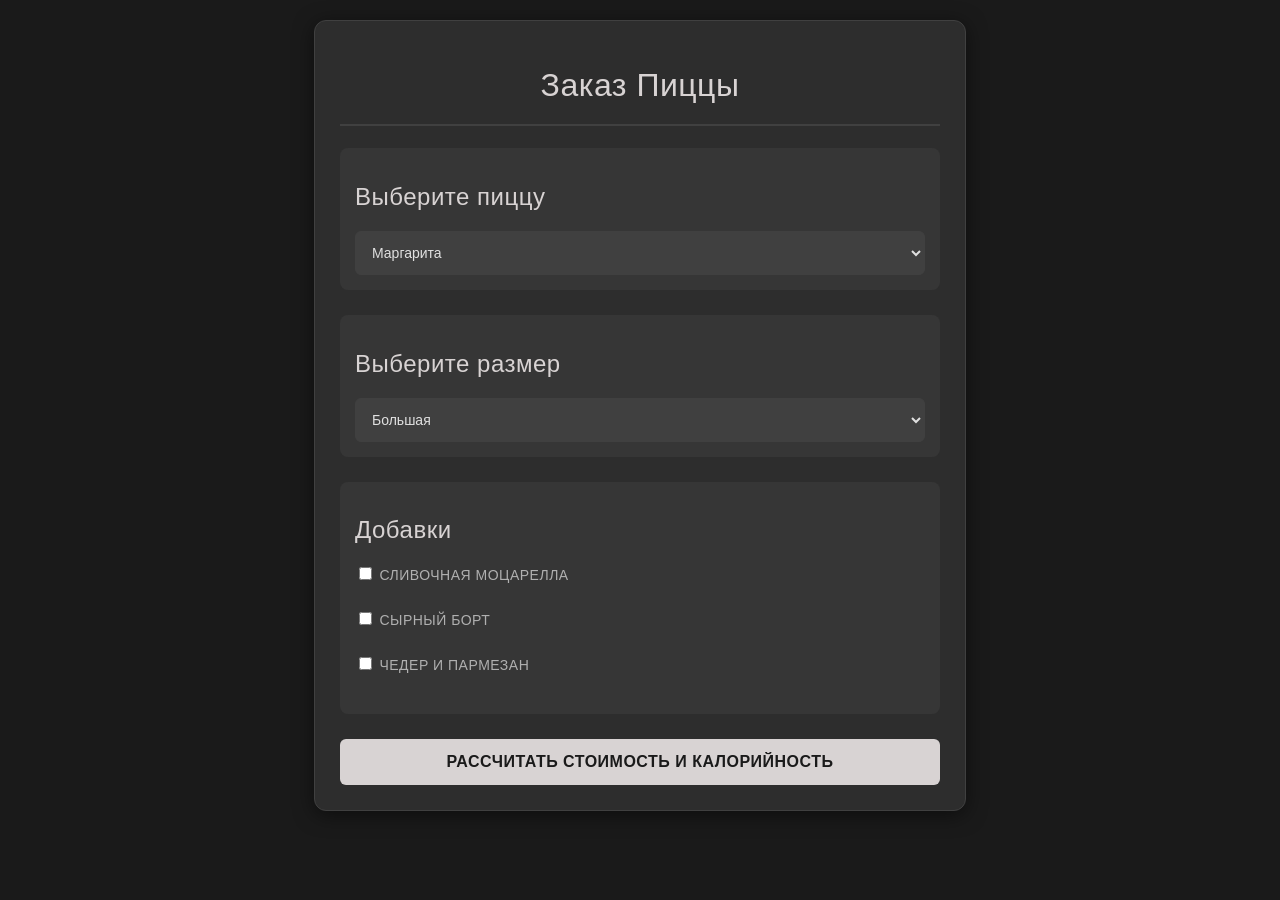
==== commit fa8b2e61: "Пицца / заказ" ====
--- a/src/index.html
+++ b/src/index.html
@@ -1,24 +1,43 @@
-<!doctype html>
+<!DOCTYPE html>
 <html lang="ru">
 <head>
     <meta charset="UTF-8">
-    <meta name="viewport"
-          content="width=device-width, user-scalable=no, initial-scale=1.0, maximum-scale=1.0, minimum-scale=1.0">
-    <meta http-equiv="X-UA-Compatible" content="ie=edge">
-    <title>Document</title>
-    <link rel="stylesheet" href="/src/assets/styles/style.css">
+    <meta name="viewport" content="width=device-width, initial-scale=1.0">
+    <title>Меню Пиццы</title>
+    <link rel="stylesheet" href="/src/style.css">
 </head>
 <body>
-    <main>
-        <div id="game-wrap">
-          <table id="game"></table>
+    <div class="container">
+        <h1>Заказ Пиццы</h1>
+        
+        <div class="menu-section">
+            <h2>Выберите пиццу</h2>
+            <select id="pizzaType">
+                <option value="Маргарита" selected>Маргарита</option>
+                <option value="Пепперони">Пепперони</option>
+                <option value="Баварская">Баварская</option>
+            </select>
         </div>
-        <div id="menu">
-          <div id="playButton" class="menuButton">Старт</div>
-          <div id="newGameButton" class="menuButton">Новая игра</div>
+
+        <div class="menu-section hidden" id="sizeDiv">
+            <h2>Выберите размер</h2>
+            <select id="size">
+                <option value="Большая" selected>Большая</option>
+                <option value="Маленькая">Маленькая</option>
+            </select>
         </div>
-    </main>
 
-    <script src="./index.js"></script>
+        <div class="menu-section hidden" id="toppingsDiv">
+            <h2>Добавки</h2>
+            <label><input type="checkbox" value="сливочная моцарелла"> Сливочная моцарелла</label><br />
+            <label><input type="checkbox" value="сырный борт"> Сырный борт</label><br />
+            <label><input type="checkbox" value="чедер и пармезан"> Чедер и пармезан</label><br />
+        </div>
+
+        <button id="calculateBtn" class="hidden">Рассчитать стоимость и калорийность</button>
+        <p id="result"></p>
+    </div>
+
+    <script src="pizza.js"></script>
 </body>
-</html>
+</html>
--- a/src/style.css
+++ b/src/style.css
@@ -0,0 +1,132 @@
+body {
+    font-family: 'Segoe UI', Tahoma, Geneva, Verdana, sans-serif;
+    background-color: #1a1a1a;
+    margin: 0;
+    padding: 20px;
+    color: #e0e0e0;
+}
+
+.container {
+    max-width: 600px;
+    margin: auto;
+    background: #2d2d2d;
+    padding: 25px;
+    border-radius: 12px;
+    box-shadow: 0 4px 20px rgba(0, 0, 0, 0.5);
+    border: 1px solid #404040;
+}
+
+h1, h2 {
+    color: #d8d3d3;
+    font-weight: 500;
+    letter-spacing: 0.5px;
+}
+
+h1 {
+    border-bottom: 2px solid #404040;
+    padding-bottom: 20px;
+    text-align: center;
+}
+
+.menu-section {
+    margin-bottom: 25px;
+    background: #363636;
+    padding: 15px;
+    border-radius: 8px;
+}
+
+select {
+    width: 100%;
+    padding: 12px;
+    border-radius: 6px;
+    border: 1px solid #404040;
+    background-color: #404040;
+    color: #e0e0e0;
+    font-size: 14px;
+    cursor: pointer;
+    transition: border-color 0.3s ease;
+}
+
+select:hover {
+    border-color: #d8d3d3;
+}
+
+select:focus {
+    outline: none;
+    border-color: #d8d3d3;
+    box-shadow: 0 0 0 4px rgba(143, 69, 172, 0.2);
+}
+
+button {
+    background-color: #d8d3d3;
+    color: #1a1a1a;
+    padding: 14px 20px;
+    border: none;
+    border-radius: 6px;
+    cursor: pointer;
+    font-size: 16px;
+    font-weight: 600;
+    letter-spacing: 0.5px;
+    transition: all 0.3s ease;
+    width: 100%;
+    text-transform: uppercase;
+}
+
+button:hover {
+    background-color: #d8d3d3;
+    transform: translateY(-2px);
+    box-shadow: 0 4px 12px rgba(177, 96, 194, 0.3);
+}
+
+button:active {
+    transform: translateY(0);
+}
+
+.hidden {
+    display: none;
+}
+
+#result {
+    background-color: #363636;
+    padding: 15px;
+    border-radius: 8px;
+    margin-top: 20px;
+    border-left: 4px solid #d6b7b7;
+    font-size: 16px;
+    line-height: 1.6;
+}
+
+label {
+    display: block;
+    margin-bottom: 8px;
+    color: #b0b0b0;
+    font-weight: 500;
+    font-size: 14px;
+    text-transform: uppercase;
+    letter-spacing: 0.5px;
+}
+
+.total-price {
+    font-size: 24px;
+    font-weight: 700;
+    color: #eaecc2;
+    text-align: right;
+    margin-top: 15px;
+    padding-top: 15px;
+    border-top: 1px solid #404040;
+}
+
+#result:not(.hidden) {
+    animation: slideIn 0.3s ease;
+}
+
+@keyframes slideIn {
+    from {
+        opacity: 0;
+        transform: translateY(-10px);
+    }
+    to {
+        opacity: 1;
+        transform: translateY(0);
+    }
+}
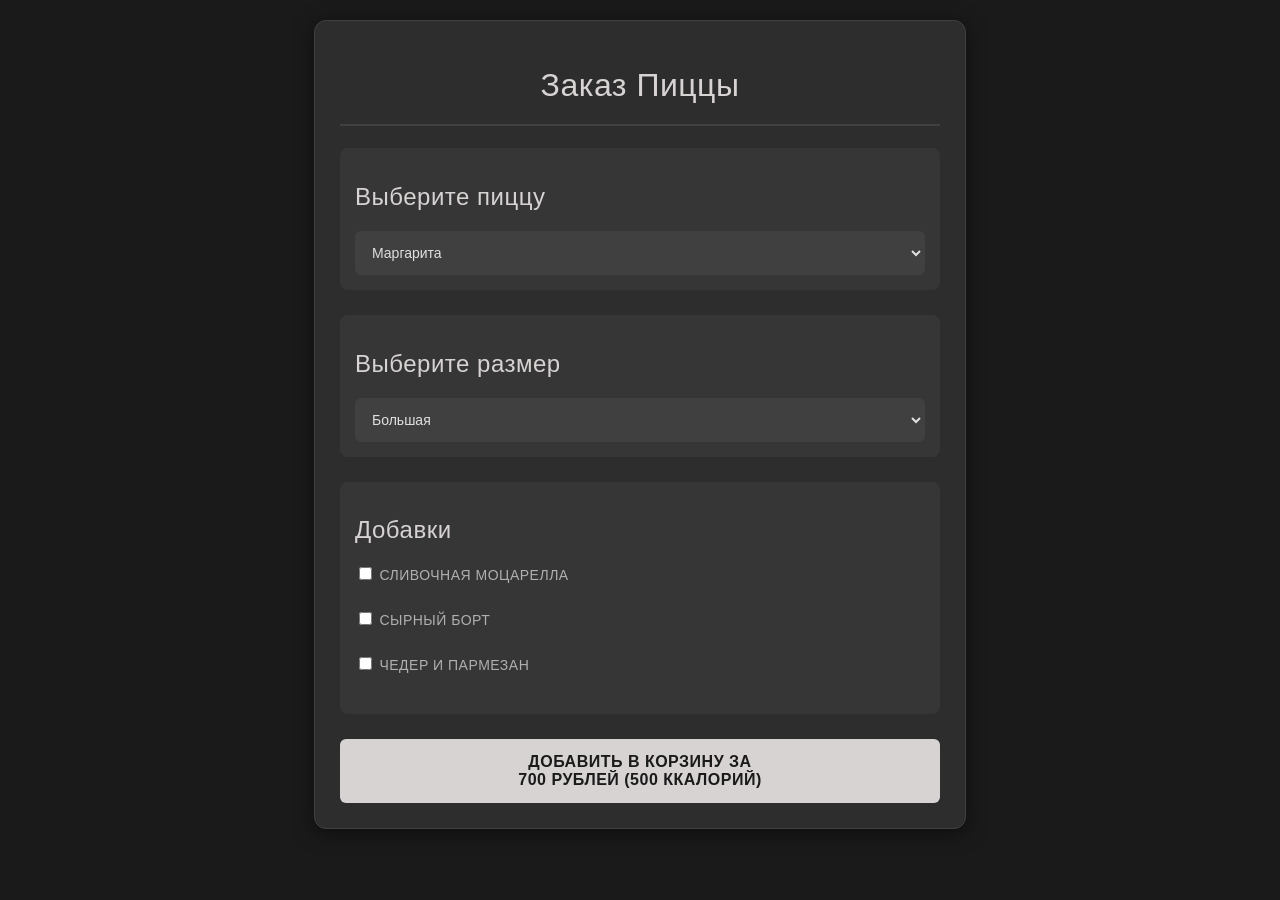
==== commit 27b9a917: "Пицца / корзина" ====
--- a/src/index.html
+++ b/src/index.html
@@ -19,7 +19,7 @@
             </select>
         </div>
 
-        <div class="menu-section hidden" id="sizeDiv">
+        <div class="menu-section" id="sizeDiv">
             <h2>Выберите размер</h2>
             <select id="size">
                 <option value="Большая" selected>Большая</option>
@@ -27,15 +27,16 @@
             </select>
         </div>
 
-        <div class="menu-section hidden" id="toppingsDiv">
+        <div class="menu-section" id="toppingsDiv">
             <h2>Добавки</h2>
-            <label><input type="checkbox" value="сливочная моцарелла"> Сливочная моцарелла</label><br />
-            <label><input type="checkbox" value="сырный борт"> Сырный борт</label><br />
-            <label><input type="checkbox" value="чедер и пармезан"> Чедер и пармезан</label><br />
+            <label><input type="checkbox" value="сливочная моцарелла" id="topping1"> Сливочная моцарелла</label><br />
+            <label><input type="checkbox" value="сырный борт" id="topping2"> Сырный борт</label><br />
+            <label><input type="checkbox" value="чедер и пармезан" id="topping3"> Чедер и пармезан</label><br />
         </div>
 
-        <button id="calculateBtn" class="hidden">Рассчитать стоимость и калорийность</button>
-        <p id="result"></p>
+        <button id="calculateBtn">Добавить в корзину за <br>
+                    <span id="price">0</span> рублей (<span id="calories">0</span> Ккалорий)
+        </button>
     </div>
 
     <script src="pizza.js"></script>
--- a/src/style.css
+++ b/src/style.css
@@ -86,16 +86,6 @@
     display: none;
 }
 
-#result {
-    background-color: #363636;
-    padding: 15px;
-    border-radius: 8px;
-    margin-top: 20px;
-    border-left: 4px solid #d6b7b7;
-    font-size: 16px;
-    line-height: 1.6;
-}
-
 label {
     display: block;
     margin-bottom: 8px;
@@ -116,10 +106,6 @@
     border-top: 1px solid #404040;
 }
 
-#result:not(.hidden) {
-    animation: slideIn 0.3s ease;
-}
-
 @keyframes slideIn {
     from {
         opacity: 0;
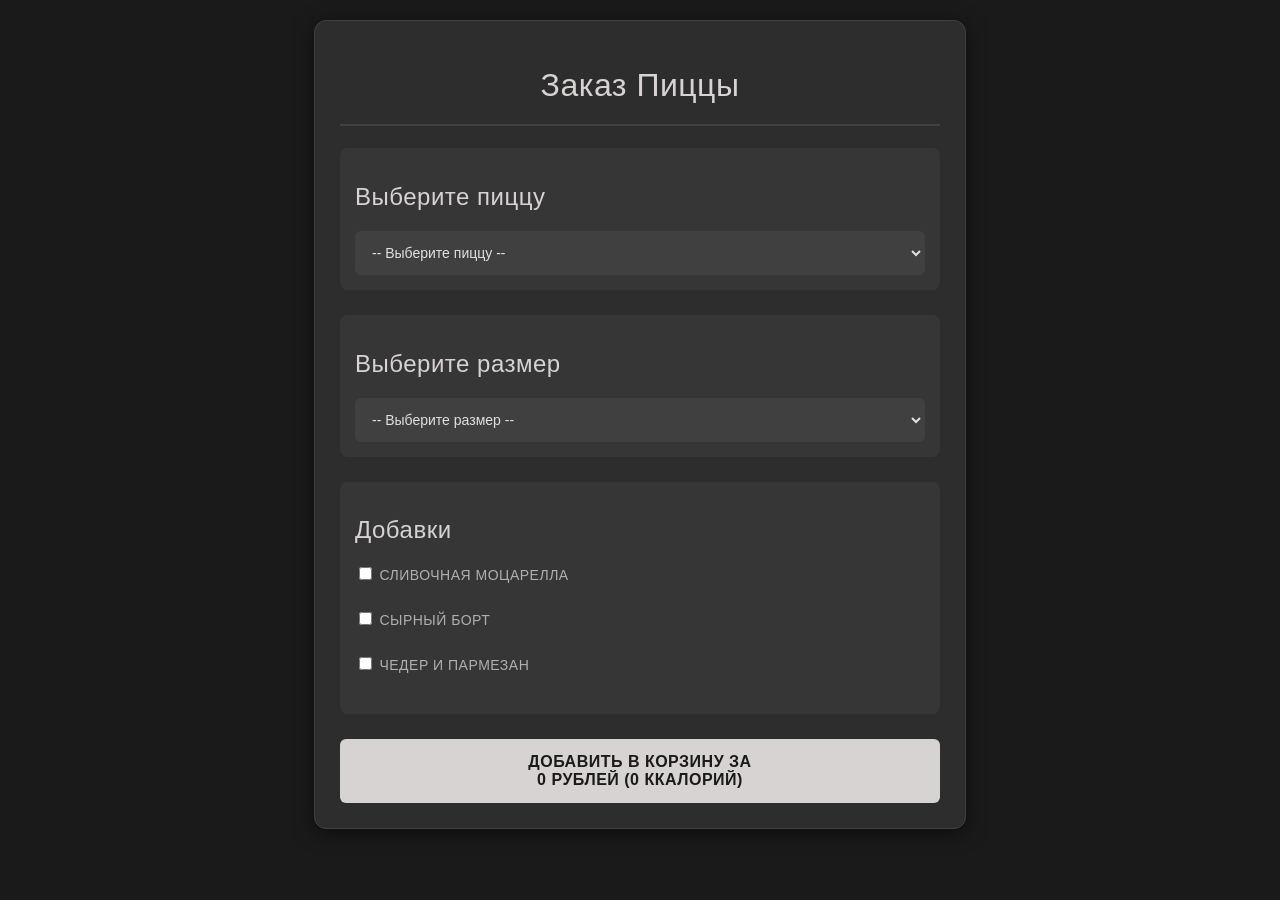
==== commit b37bdd14: "Пицца / корзина" ====
--- a/src/index.html
+++ b/src/index.html
@@ -13,7 +13,8 @@
         <div class="menu-section">
             <h2>Выберите пиццу</h2>
             <select id="pizzaType">
-                <option value="Маргарита" selected>Маргарита</option>
+                <option value="" selected disabled>-- Выберите пиццу --</option>
+                <option value="Маргарита">Маргарита</option>
                 <option value="Пепперони">Пепперони</option>
                 <option value="Баварская">Баварская</option>
             </select>
@@ -22,7 +23,8 @@
         <div class="menu-section" id="sizeDiv">
             <h2>Выберите размер</h2>
             <select id="size">
-                <option value="Большая" selected>Большая</option>
+                <option value="" selected disabled>-- Выберите размер --</option>
+                <option value="Большая">Большая</option>
                 <option value="Маленькая">Маленькая</option>
             </select>
         </div>
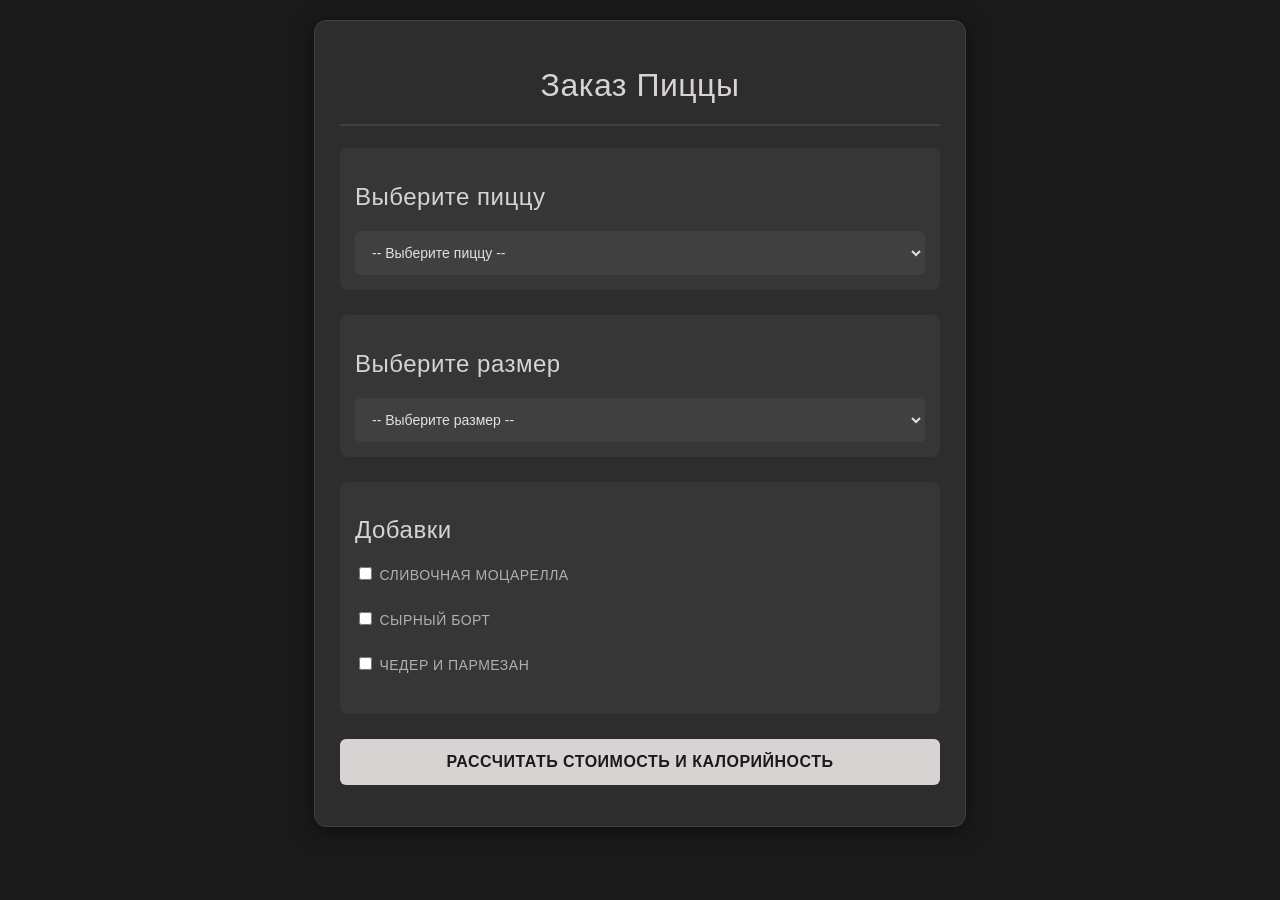
==== commit 8da51d70: "Пицца / заказ" ====
--- a/src/index.html
+++ b/src/index.html
@@ -20,7 +20,7 @@
             </select>
         </div>
 
-        <div class="menu-section" id="sizeDiv">
+        <div class="menu-section hidden" id="sizeDiv">
             <h2>Выберите размер</h2>
             <select id="size">
                 <option value="" selected disabled>-- Выберите размер --</option>
@@ -29,18 +29,17 @@
             </select>
         </div>
 
-        <div class="menu-section" id="toppingsDiv">
+        <div class="menu-section hidden" id="toppingsDiv">
             <h2>Добавки</h2>
-            <label><input type="checkbox" value="сливочная моцарелла" id="topping1"> Сливочная моцарелла</label><br />
-            <label><input type="checkbox" value="сырный борт" id="topping2"> Сырный борт</label><br />
-            <label><input type="checkbox" value="чедер и пармезан" id="topping3"> Чедер и пармезан</label><br />
+            <label><input type="checkbox" value="сливочная моцарелла"> Сливочная моцарелла</label><br />
+            <label><input type="checkbox" value="сырный борт"> Сырный борт</label><br />
+            <label><input type="checkbox" value="чедер и пармезан"> Чедер и пармезан</label><br />
         </div>
 
-        <button id="calculateBtn">Добавить в корзину за <br>
-                    <span id="price">0</span> рублей (<span id="calories">0</span> Ккалорий)
-        </button>
+        <button id="calculateBtn" class="hidden">Рассчитать стоимость и калорийность</button>
+        <p id="result"></p>
     </div>
 
     <script src="pizza.js"></script>
 </body>
-</html>+</html>
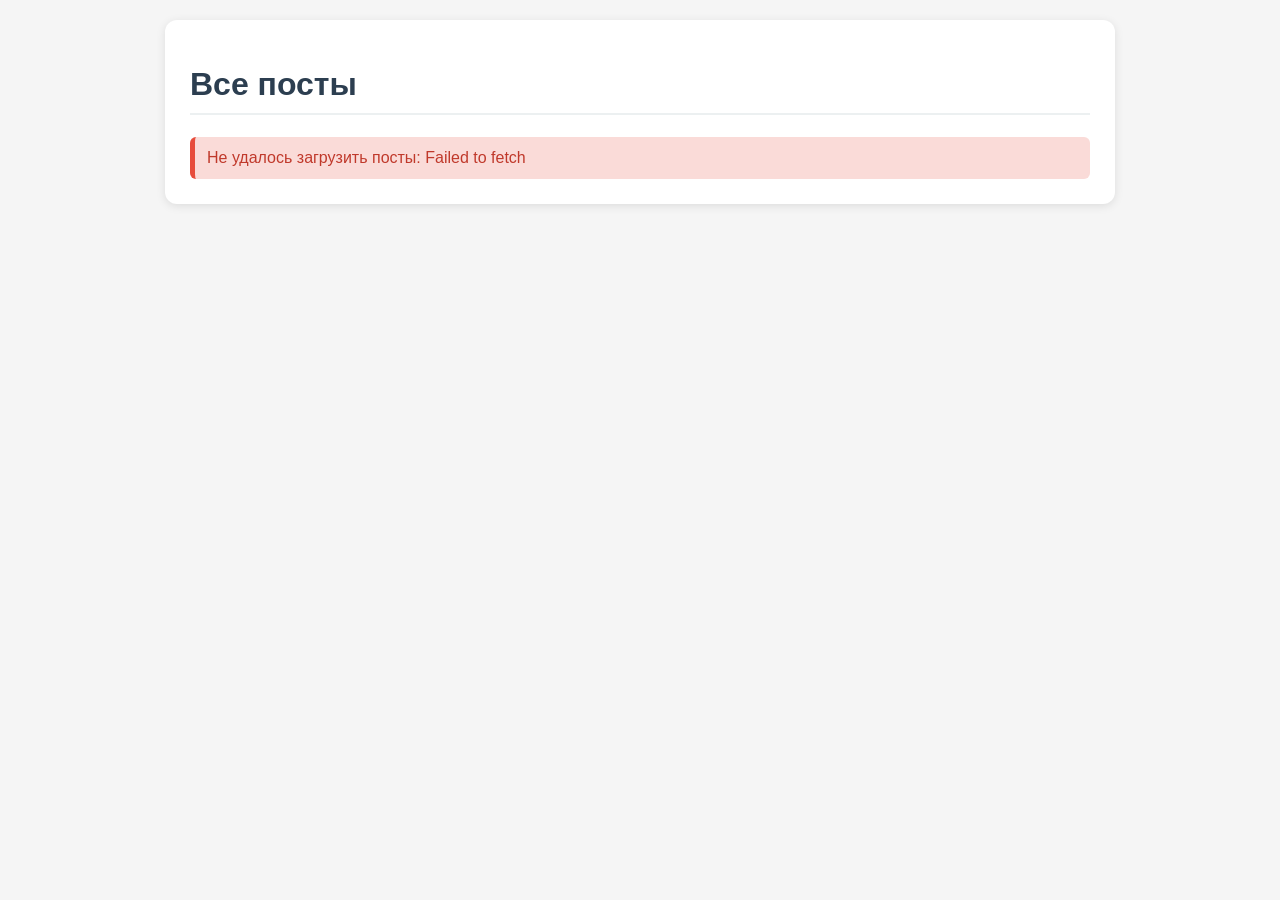
==== commit 8050ed07: "add posts and comments with async/await" ====
--- a/src/index.html
+++ b/src/index.html
@@ -3,43 +3,53 @@
 <head>
     <meta charset="UTF-8">
     <meta name="viewport" content="width=device-width, initial-scale=1.0">
-    <title>Меню Пиццы</title>
-    <link rel="stylesheet" href="/src/style.css">
+    <title>Лента постов</title>
+    <link rel="stylesheet" href="style.css">
 </head>
 <body>
     <div class="container">
-        <h1>Заказ Пиццы</h1>
-        
-        <div class="menu-section">
-            <h2>Выберите пиццу</h2>
-            <select id="pizzaType">
-                <option value="" selected disabled>-- Выберите пиццу --</option>
-                <option value="Маргарита">Маргарита</option>
-                <option value="Пепперони">Пепперони</option>
-                <option value="Баварская">Баварская</option>
-            </select>
-        </div>
-
-        <div class="menu-section hidden" id="sizeDiv">
-            <h2>Выберите размер</h2>
-            <select id="size">
-                <option value="" selected disabled>-- Выберите размер --</option>
-                <option value="Большая">Большая</option>
-                <option value="Маленькая">Маленькая</option>
-            </select>
-        </div>
-
-        <div class="menu-section hidden" id="toppingsDiv">
-            <h2>Добавки</h2>
-            <label><input type="checkbox" value="сливочная моцарелла"> Сливочная моцарелла</label><br />
-            <label><input type="checkbox" value="сырный борт"> Сырный борт</label><br />
-            <label><input type="checkbox" value="чедер и пармезан"> Чедер и пармезан</label><br />
-        </div>
-
-        <button id="calculateBtn" class="hidden">Рассчитать стоимость и калорийность</button>
-        <p id="result"></p>
+        <h1>Все посты</h1>
+        <div id="postsList" class="posts-list">Загрузка постов...</div>
     </div>
 
-    <script src="pizza.js"></script>
+    <script>
+        // Асинхронная функция для получения всех постов
+        async function fetchPosts() {
+            const postsContainer = document.getElementById('postsList');
+            
+            try {
+                // Запрос на получение постов
+                const response = await fetch('https://jsonplaceholder.typicode.com/posts');
+                
+                // Проверка, успешен ли ответ
+                if (!response.ok) {
+                    throw new Error(`Ошибка HTTP: ${response.status}`);
+                }
+                
+                const posts = await response.json();
+                
+                // Очищаем контейнер
+                postsContainer.innerHTML = '';
+                
+                // Отображаем каждый пост
+                posts.forEach(post => {
+                    const postCard = document.createElement('div');
+                    postCard.className = 'post-card';
+                    postCard.innerHTML = `
+                        <h3>${post.title}</h3>
+                        <p>${post.body.substring(0, 120)}...</p>
+                        <a href="post.html?id=${post.id}" class="read-more">Читать далее →</a>
+                    `;
+                    postsContainer.appendChild(postCard);
+                });
+                
+            } catch (error) {
+                console.error('Ошибка при загрузке постов:', error);
+                postsContainer.innerHTML = `<div class="error"> Не удалось загрузить посты: ${error.message}</div>`;
+            }
+        }
+        
+        document.addEventListener('DOMContentLoaded', fetchPosts);
+    </script>
 </body>
-</html>
+</html>
--- a/src/style.css
+++ b/src/style.css
@@ -1,118 +1,144 @@
 body {
     font-family: 'Segoe UI', Tahoma, Geneva, Verdana, sans-serif;
-    background-color: #1a1a1a;
+    background-color: #f5f5f5;
     margin: 0;
     padding: 20px;
-    color: #e0e0e0;
+    color: #333;
 }
 
 .container {
-    max-width: 600px;
+    max-width: 900px;
     margin: auto;
-    background: #2d2d2d;
+    background: white;
     padding: 25px;
     border-radius: 12px;
-    box-shadow: 0 4px 20px rgba(0, 0, 0, 0.5);
-    border: 1px solid #404040;
+    box-shadow: 0 2px 10px rgba(0,0,0,0.1);
 }
 
 h1, h2 {
-    color: #d8d3d3;
-    font-weight: 500;
-    letter-spacing: 0.5px;
+    color: #2c3e50;
+    border-bottom: 2px solid #ecf0f1;
+    padding-bottom: 10px;
 }
 
-h1 {
-    border-bottom: 2px solid #404040;
-    padding-bottom: 20px;
-    text-align: center;
+/* Список постов */
+.posts-list {
+    display: flex;
+    flex-direction: column;
+    gap: 20px;
 }
 
-.menu-section {
-    margin-bottom: 25px;
-    background: #363636;
-    padding: 15px;
+.post-card {
+    background: #f9f9f9;
+    padding: 15px 20px;
     border-radius: 8px;
+    border-left: 5px solid #3498db;
+    transition: transform 0.2s;
 }
 
-select {
-    width: 100%;
+.post-card:hover {
+    transform: translateX(5px);
+    background: #f1f1f1;
+}
+
+.post-card h3 {
+    margin-top: 0;
+    color: #2980b9;
+}
+
+.read-more {
+    display: inline-block;
+    margin-top: 10px;
+    color: #e67e22;
+    text-decoration: none;
+    font-weight: bold;
+}
+
+.read-more:hover {
+    text-decoration: underline;
+}
+
+/* Детальная страница */
+.back-link {
+    display: inline-block;
+    margin-bottom: 20px;
+    color: #3498db;
+    text-decoration: none;
+    font-weight: bold;
+}
+
+.back-link:hover {
+    text-decoration: underline;
+}
+
+.post-full {
+    background: #fef9e7;
+    padding: 20px;
+    border-radius: 10px;
+    margin-bottom: 30px;
+}
+
+.post-full h1 {
+    margin-top: 0;
+    border-bottom: none;
+}
+
+.post-body {
+    font-size: 1.1em;
+    line-height: 1.5;
+    white-space: pre-wrap;
+}
+
+.post-meta {
+    color: #7f8c8d;
+    font-size: 0.9em;
+    margin-top: 15px;
+    border-top: 1px solid #ecf0f1;
+    padding-top: 10px;
+}
+
+/* Комментарии */
+.comments-list {
+    margin-top: 20px;
+}
+
+.comment {
+    background: #f8f9fa;
+    padding: 12px 18px;
+    margin-bottom: 15px;
+    border-radius: 8px;
+    border: 1px solid #e9ecef;
+}
+
+.comment-header {
+    font-weight: bold;
+    margin-bottom: 8px;
+}
+
+.comment-email {
+    font-size: 0.85em;
+    color: #6c757d;
+    font-weight: normal;
+}
+
+.comment-body {
+    margin: 0;
+    color: #495057;
+    line-height: 1.4;
+}
+
+/* Ошибки и информация */
+.error {
+    color: #c0392b;
+    background: #fadbd8;
     padding: 12px;
     border-radius: 6px;
-    border: 1px solid #404040;
-    background-color: #404040;
-    color: #e0e0e0;
-    font-size: 14px;
-    cursor: pointer;
-    transition: border-color 0.3s ease;
+    border-left: 5px solid #e74c3c;
 }
 
-select:hover {
-    border-color: #d8d3d3;
-}
-
-select:focus {
-    outline: none;
-    border-color: #d8d3d3;
-    box-shadow: 0 0 0 4px rgba(143, 69, 172, 0.2);
-}
-
-button {
-    background-color: #d8d3d3;
-    color: #1a1a1a;
-    padding: 14px 20px;
-    border: none;
+.info {
+    color: #2c3e50;
+    background: #d5f5e3;
+    padding: 12px;
     border-radius: 6px;
-    cursor: pointer;
-    font-size: 16px;
-    font-weight: 600;
-    letter-spacing: 0.5px;
-    transition: all 0.3s ease;
-    width: 100%;
-    text-transform: uppercase;
-}
-
-button:hover {
-    background-color: #d8d3d3;
-    transform: translateY(-2px);
-    box-shadow: 0 4px 12px rgba(177, 96, 194, 0.3);
-}
-
-button:active {
-    transform: translateY(0);
-}
-
-.hidden {
-    display: none;
-}
-
-label {
-    display: block;
-    margin-bottom: 8px;
-    color: #b0b0b0;
-    font-weight: 500;
-    font-size: 14px;
-    text-transform: uppercase;
-    letter-spacing: 0.5px;
-}
-
-.total-price {
-    font-size: 24px;
-    font-weight: 700;
-    color: #eaecc2;
-    text-align: right;
-    margin-top: 15px;
-    padding-top: 15px;
-    border-top: 1px solid #404040;
-}
-
-@keyframes slideIn {
-    from {
-        opacity: 0;
-        transform: translateY(-10px);
-    }
-    to {
-        opacity: 1;
-        transform: translateY(0);
-    }
 }
